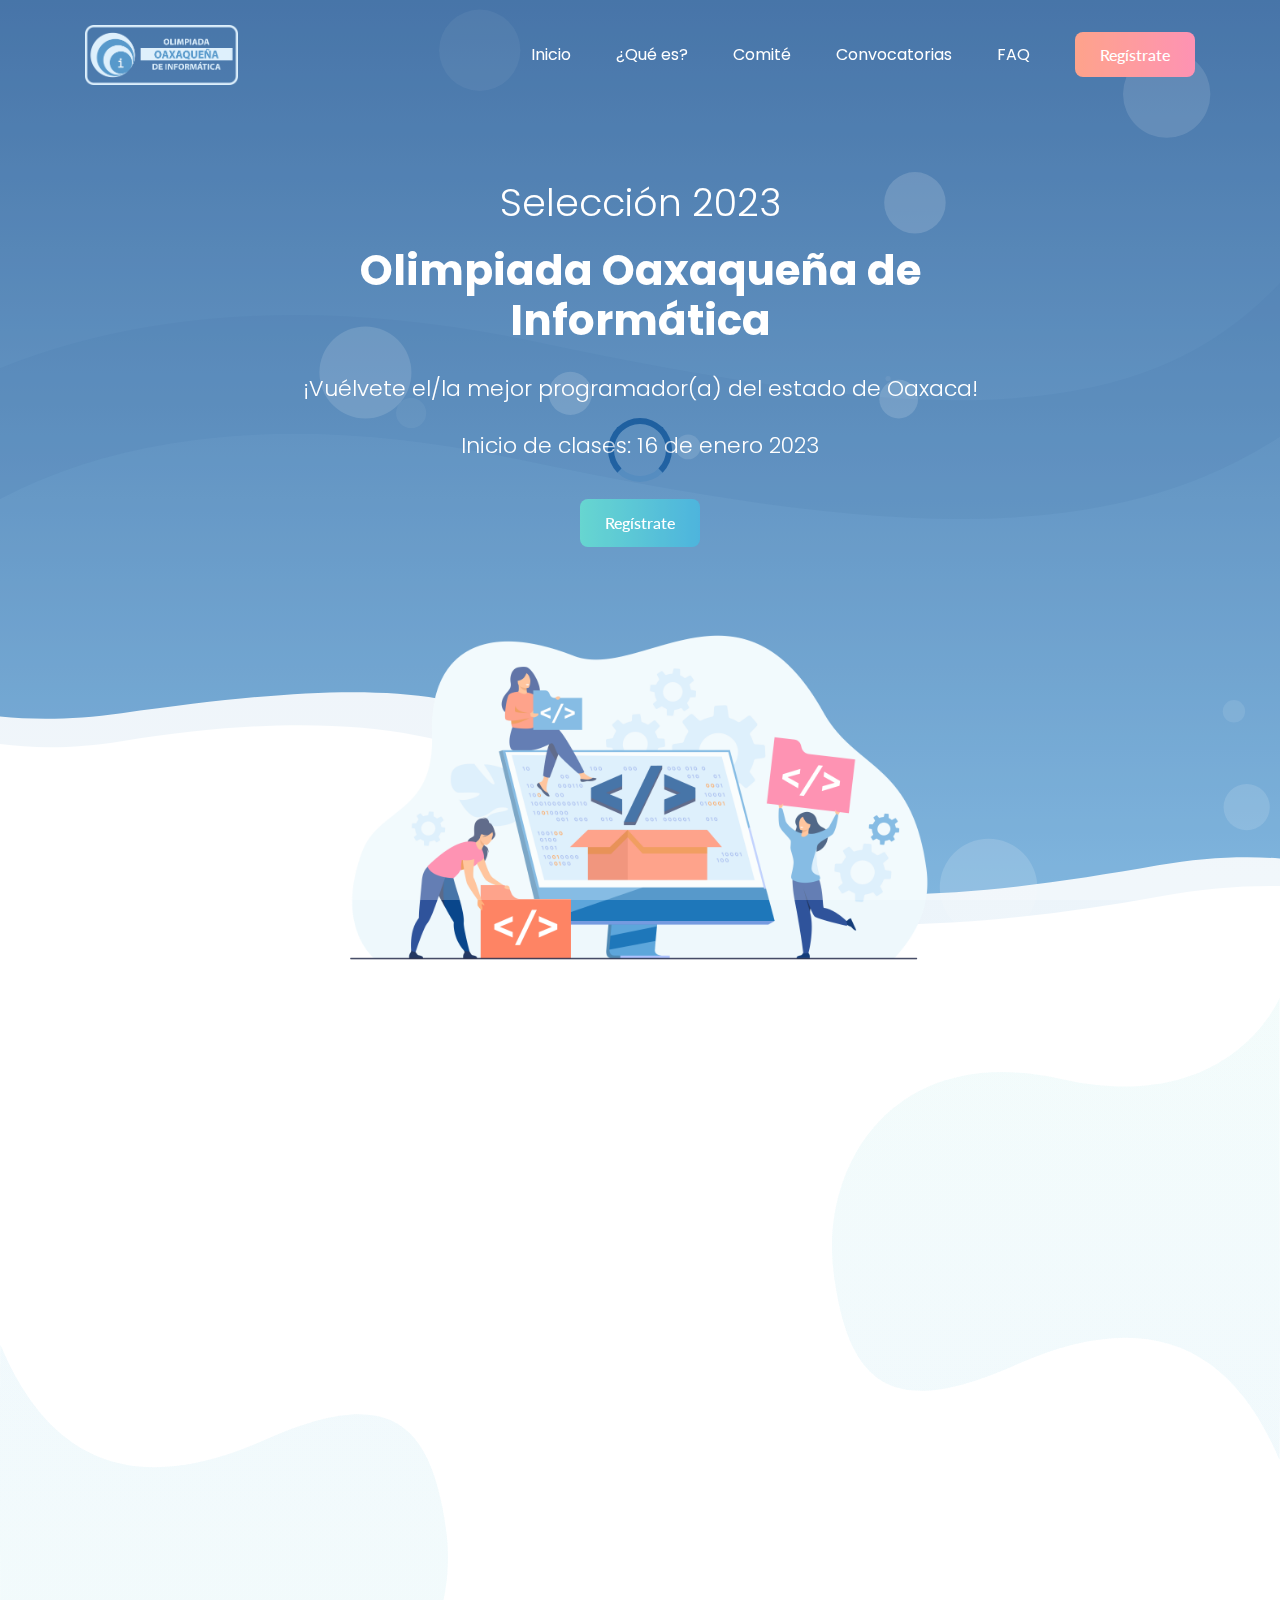
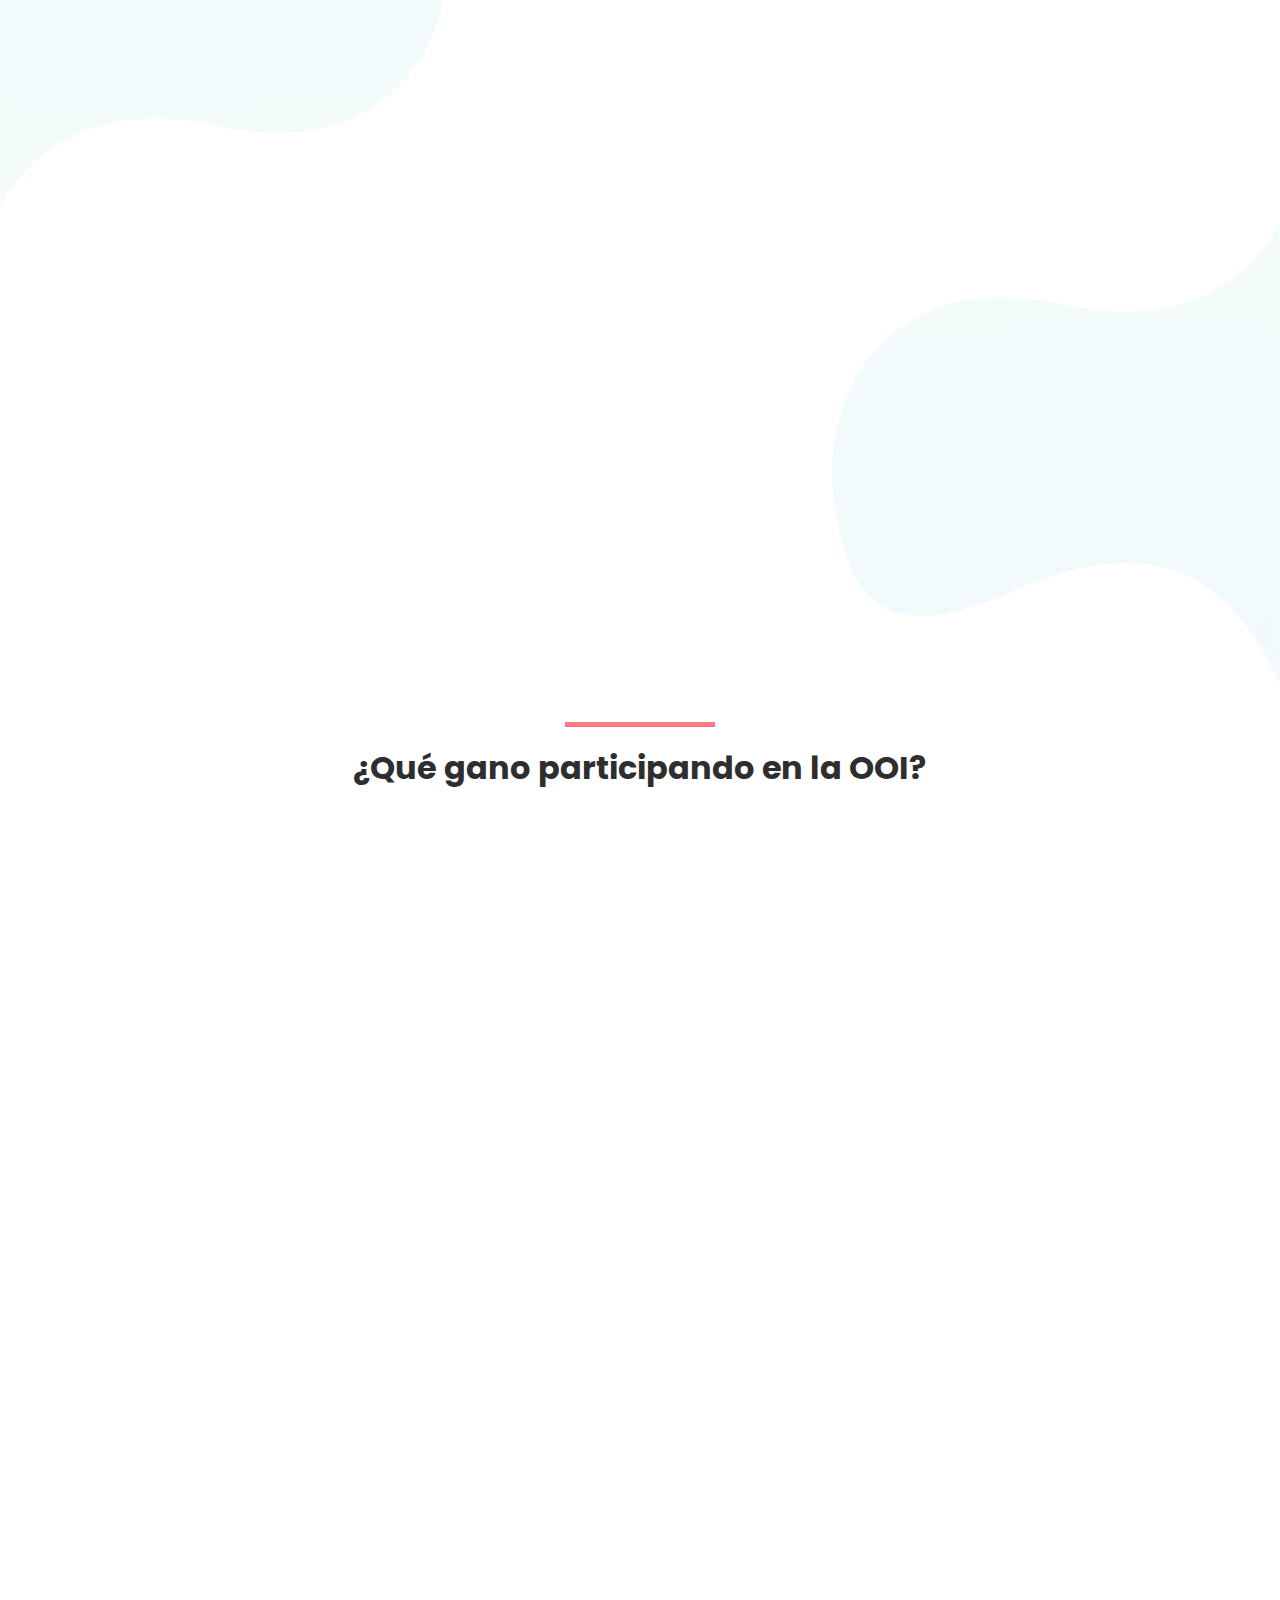
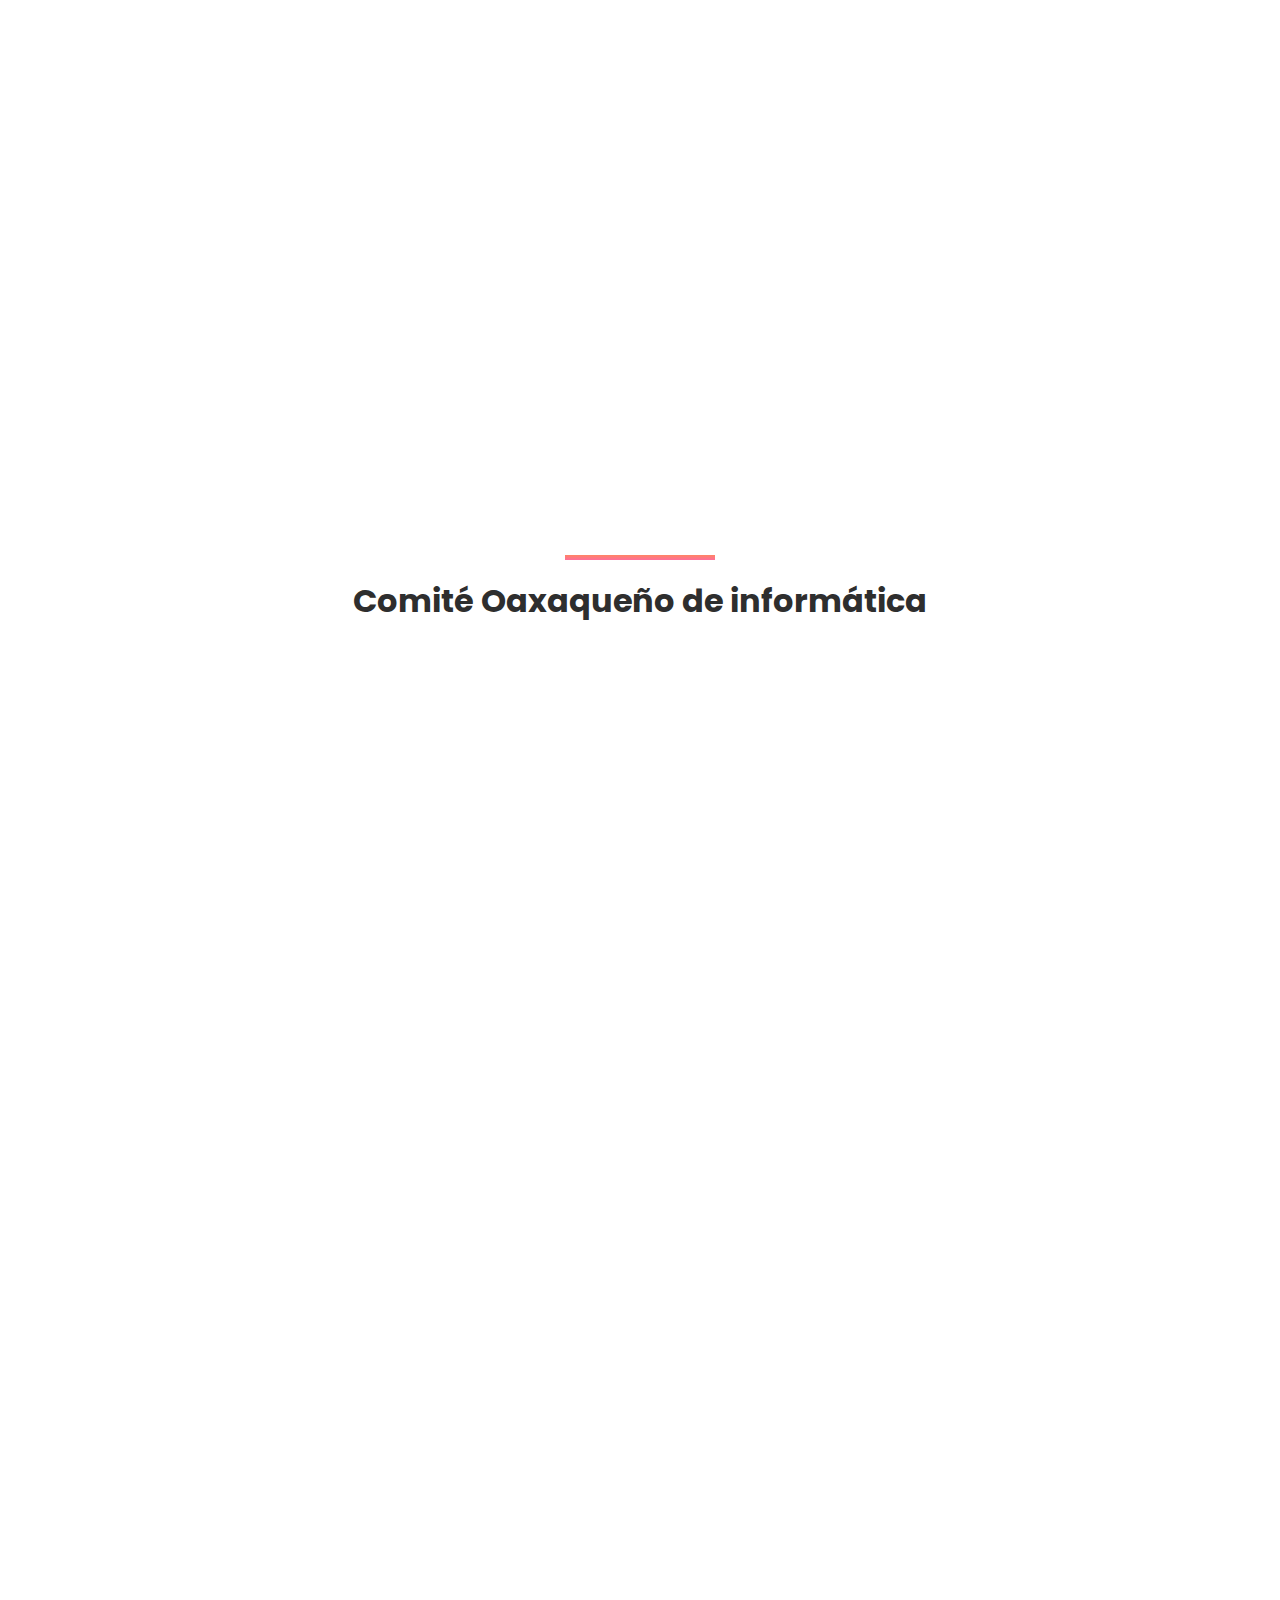
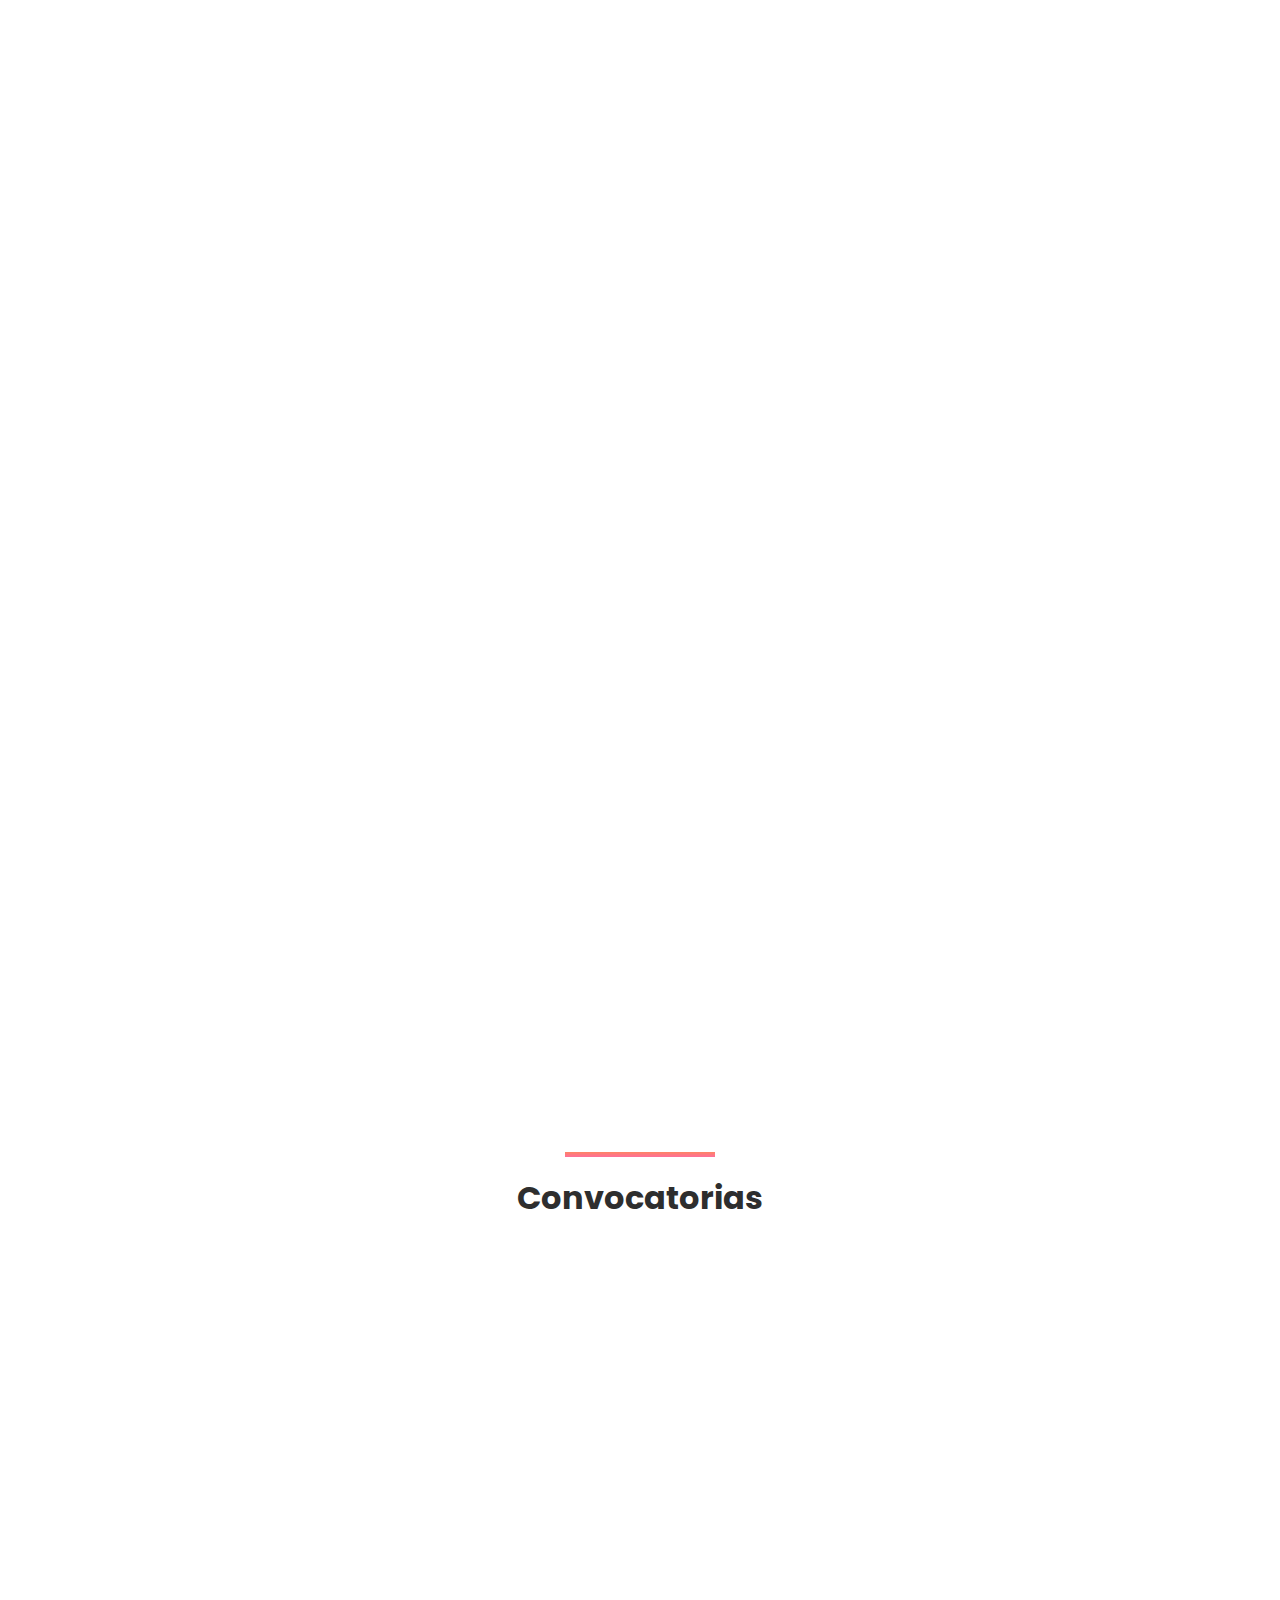
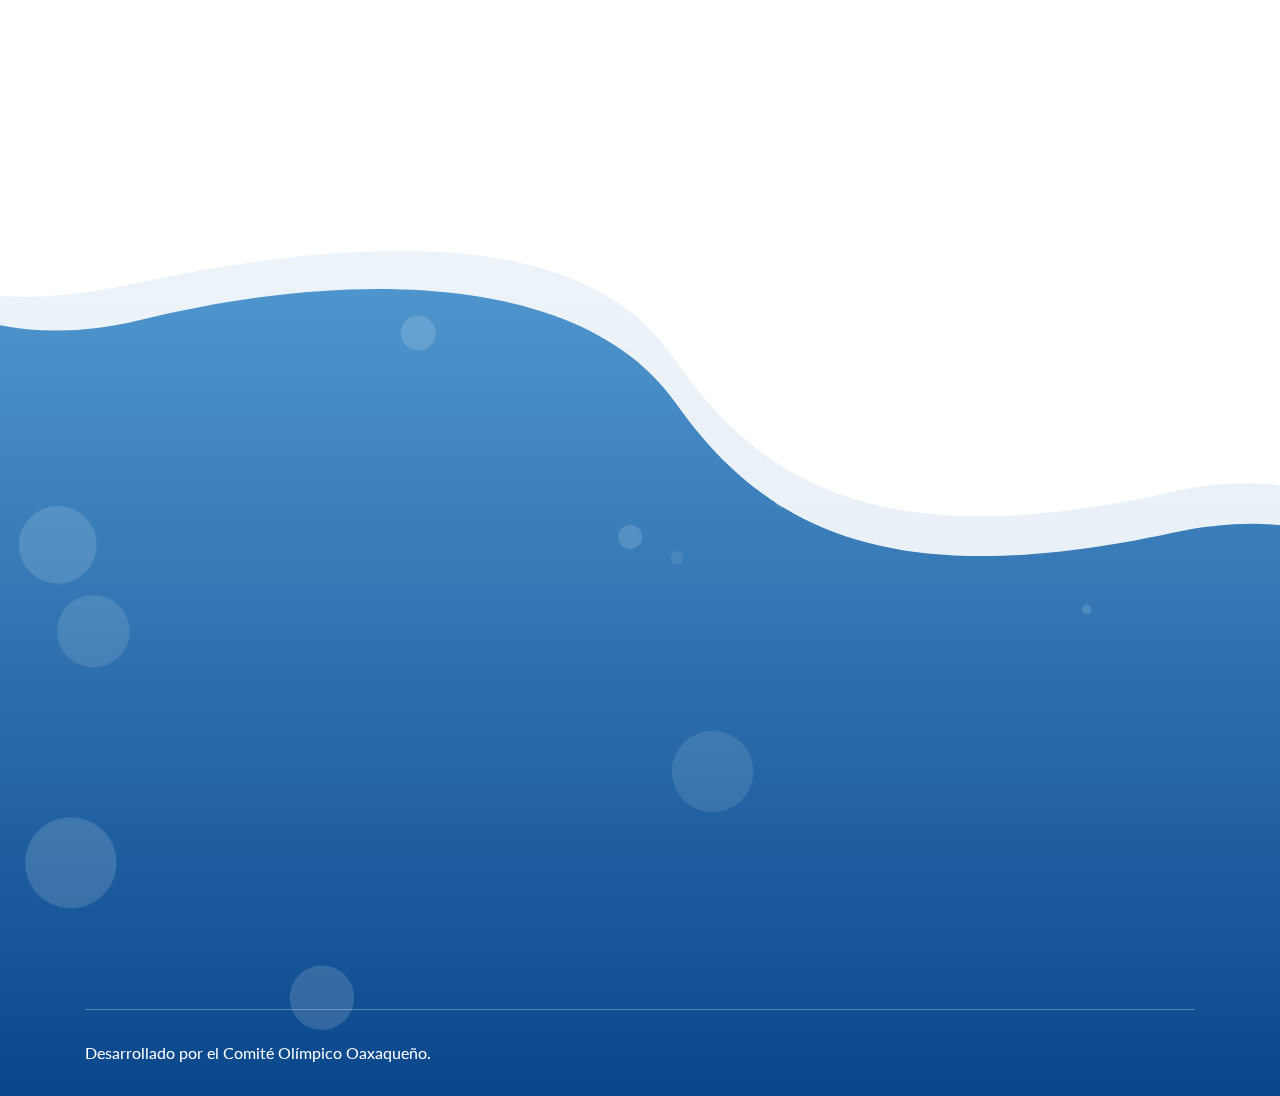
==== index.html @ c1983d8e "start courses" ====
<!doctype html>
<html class="no-js" lang="en">

<head>
    <meta charset="utf-8">
    
    <!--====== Title / Metadata======-->
    <!-- Global site tag (gtag.js) - Google Analytics -->
    <script async src="https://www.googletagmanager.com/gtag/js?id=G-XLP93QLXN9"></script>
    <script>
    window.dataLayer = window.dataLayer || [];
    function gtag(){dataLayer.push(arguments);}
    gtag('js', new Date());

    gtag('config', 'G-XLP93QLXN9');
    </script>
    <!-- Facebook Pixel Code -->
    <script>
    !function(f,b,e,v,n,t,s)
    {if(f.fbq)return;n=f.fbq=function(){n.callMethod?
    n.callMethod.apply(n,arguments):n.queue.push(arguments)};
    if(!f._fbq)f._fbq=n;n.push=n;n.loaded=!0;n.version='2.0';
    n.queue=[];t=b.createElement(e);t.async=!0;
    t.src=v;s=b.getElementsByTagName(e)[0];
    s.parentNode.insertBefore(t,s)}(window, document,'script',
    'https://connect.facebook.net/en_US/fbevents.js');
    fbq('init', '722846628193687');
    fbq('track', 'LandingPage');
    </script>
    <noscript><img height="1" width="1" style="display:none"
    src="https://www.facebook.com/tr?id=576159726461303&ev=PageView&noscript=1"
    /></noscript>
    <!-- End Facebook Pixel Code -->
    <!-- Google Tag Manager -->
    <script>(function(w,d,s,l,i){w[l]=w[l]||[];w[l].push({'gtm.start':
    new Date().getTime(),event:'gtm.js'});var f=d.getElementsByTagName(s)[0],
    j=d.createElement(s),dl=l!='dataLayer'?'&l='+l:'';j.async=true;j.src=
    'https://www.googletagmanager.com/gtm.js?id='+i+dl;f.parentNode.insertBefore(j,f);
    })(window,document,'script','dataLayer','GTM-T55QVLZ');</script>
    <!-- End Google Tag Manager -->
    <meta charset="UTF-8">
    <meta name="viewport" content="width=device-width, initial-scale=1.0">
    <meta name="robots" content="index, follow" />
    <meta name="keywords" content="olimpiada, oaxaqueña, informática, oaxaca, programador, programadora, código, programación, competencia, estatal, nacional, examen, cursos, aprender" />
    <meta name="author" content="Jose Garfias @garfiaslopez" />
    <meta name="copyright" content="Olimpiada Oaxaqueña de Informática" />
    <meta name="msapplication-TileColor" content="#09468B">
    <meta name="msapplication-TileImage" content="./assets/images/icons/ms-icon-144x144.png">
    <meta name="theme-color" content="#D3EBFB" media="(prefers-color-scheme: light)">
    <meta name="theme-color" content="#09468B" media="(prefers-color-scheme: dark)">

    <meta property="og:title" content="Olimpiada Oaxaqueña de Informática" />
    <meta property="og:locale" content="es_ES" />
    <meta property="og:type" content="website" />
    <meta property="og:description" content="Si eres un(a) estudiante comprometido(a) y quieres representar con orgullo al estado de Oaxaca en la fase nacional 2023, esta olimpiada es para ti." />
    <meta property="og:url" content="https://www.omi-oaxaca.org" />
    <meta property="og:site_name" content="Olimpiada Oaxaqueña de Informática" />
    <meta property="og:image" content="https://www.omi-oaxaca.org/assets/images/logo-ooi-oaxaca-vertical.png" />
    <meta property="og:image:width" content="817" />
    <meta property="og:image:height" content="1025" />

    <meta name="twitter:card" content="summary_large_image">
    <meta name="twitter:site" content="https://www.omi-oaxaca.org">
    <meta name="twitter:creator" content="@ooioaxaca">
    <meta name="twitter:title" content="Olimpiada Oaxaqueña de Informática">
    <meta name="twitter:description" content="Si eres un(a) estudiante comprometido(a) y quieres representar con orgullo al estado de Oaxaca en la fase nacional 2023, esta olimpiada es para ti.">
    <meta name="twitter:image" content="https://www.omi-oaxaca.org/assets/images/logo-ooi-oaxaca-vertical.png">

    <title>Olimpiada Oaxaqueña de informática</title>

    <link rel="stylesheet" href="https://fonts.googleapis.com/css2?family=Anonymous+Pro:wght@400;700&family=Roboto+Mono:wght@300;400;700&family=VT323&display=swap">
    <link rel="apple-touch-icon" sizes="57x57" href="assets/images/icons/apple-icon-57x57.png">
    <link rel="apple-touch-icon" sizes="60x60" href="assets/images/icons/apple-icon-60x60.png">
    <link rel="apple-touch-icon" sizes="72x72" href="assets/images/icons/apple-icon-72x72.png">
    <link rel="apple-touch-icon" sizes="76x76" href="assets/images/icons/apple-icon-76x76.png">
    <link rel="apple-touch-icon" sizes="114x114" href="assets/images/icons/apple-icon-114x114.png">
    <link rel="apple-touch-icon" sizes="120x120" href="assets/images/icons/apple-icon-120x120.png">
    <link rel="apple-touch-icon" sizes="144x144" href="assets/images/icons/apple-icon-144x144.png">
    <link rel="apple-touch-icon" sizes="152x152" href="assets/images/icons/apple-icon-152x152.png">
    <link rel="apple-touch-icon" sizes="180x180" href="assets/images/icons/apple-icon-180x180.png">
    <link rel="icon" type="image/png" sizes="192x192"  href="assets/images/icons/android-icon-192x192.png">
    <link rel="icon" type="image/png" sizes="32x32" href="assets/images/icons/favicon-32x32.png">
    <link rel="icon" type="image/png" sizes="96x96" href="assets/images/icons/favicon-96x96.png">
    <link rel="icon" type="image/png" sizes="16x16" href="assets/images/icons/favicon-16x16.png">
    <link rel="shortcut icon" type="image/png" href="assets/images/icons/favicon-16x16.png">
    <link rel="manifest" href="assets/images/icons/manifest.json">
        
    <!--====== Animate CSS ======-->
    <link rel="stylesheet" href="assets/css/animate.css">
        
    <!--====== Magnific Popup CSS ======-->
    <link rel="stylesheet" href="assets/css/magnific-popup.css">
        
    <!--====== Slick CSS ======-->
    <link rel="stylesheet" href="assets/css/slick.css">
        
    <!--====== Line Icons CSS ======-->
    <link rel="stylesheet" href="assets/css/LineIcons.css">
        
    <!--====== Font Awesome CSS ======-->
    <link rel="stylesheet" href="assets/css/font-awesome.min.css">
        
    <!--====== Bootstrap CSS ======-->
    <link rel="stylesheet" href="assets/css/bootstrap.min.css">
    
    <!--====== Default CSS ======-->
    <link rel="stylesheet" href="assets/css/default.css">
    
    <!--====== Style CSS ======-->
    <link rel="stylesheet" href="assets/css/style.css">
    
</head>

<body>
    <!--[if IE]>
    <p class="browserupgrade">You are using an <strong>outdated</strong> browser. Please <a href="https://browsehappy.com/">upgrade your browser</a> to improve your experience and security.</p>
  <![endif]-->    
   
   
    <!--====== PRELOADER PART START ======-->

    <div class="preloader">
        <div class="loader">
            <div class="ytp-spinner">
                <div class="ytp-spinner-container">
                    <div class="ytp-spinner-rotator">
                        <div class="ytp-spinner-left">
                            <div class="ytp-spinner-circle"></div>
                        </div>
                        <div class="ytp-spinner-right">
                            <div class="ytp-spinner-circle"></div>
                        </div>
                    </div>
                </div>
            </div>
        </div>
    </div>

    <!--====== PRELOADER PART ENDS ======-->
    
    <!--====== HEADER PART START ======-->
    
    <header class="header-area">
        <div class="navbar-area">
            <div class="container">
                <div class="row">
                    <div class="col-lg-12">
                        <nav class="navbar navbar-expand-lg">
                            <a class="navbar-brand" href="index.html">
                                <img src="assets/images/logo-ooi-oaxaca-vertical-dark.png" alt="Logo">
                            </a>
                            <button class="navbar-toggler" type="button" data-toggle="collapse" data-target="#navbarSupportedContent" aria-controls="navbarSupportedContent" aria-expanded="false" aria-label="Toggle navigation">
                                <span class="toggler-icon"></span>
                                <span class="toggler-icon"></span>
                                <span class="toggler-icon"></span>
                            </button>

                            <div class="collapse navbar-collapse sub-menu-bar" id="navbarSupportedContent">
                                <ul id="nav" class="navbar-nav ml-auto">
                                    <li class="nav-item active">
                                        <a class="page-scroll" href="#home">Inicio</a>
                                    </li>
                                    <li class="nav-item">
                                        <a class="page-scroll" href="#about">¿Qué es?</a>
                                    </li>
                                    <li class="nav-item">
                                        <a class="page-scroll" href="#team">Comité</a>
                                    </li>
                                    <li class="nav-item">
                                        <a class="page-scroll" href="#convocatorias">Convocatorias</a>
                                    </li>
                                    <li class="nav-item">
                                        <a class="page-scroll" href="https://wiki.omioaxaca.org/es/faq" target="_blank">FAQ</a>
                                    </li>
                                </ul>
                            </div> <!-- navbar collapse -->
                            
                            <div class="navbar-btn d-none d-sm-inline-block">
                                <a href="https://app.omioaxaca.org/registro" class="main-btn" data-scroll-nav="0" >Regístrate</a>
                            </div>
                        </nav> <!-- navbar -->
                    </div>
                </div> <!-- row -->
            </div> <!-- container -->
        </div> <!-- navbar area -->
        
        <div id="home" class="header-hero bg_cover" style="background-image: url(assets/images/banner-bg.svg)">
            <div class="container">
                <div class="row justify-content-center">
                    <div class="col-lg-8">
                        <div class="header-hero-content text-center">
                            <h2 class="header-sub-title wow fadeInUp" data-wow-duration="1.3s" data-wow-delay="0.2s">Selección 2023</h2>
                            <h1 class="header-title wow fadeInUp" data-wow-duration="1.3s" data-wow-delay="0.5s">Olimpiada Oaxaqueña de Informática</h1>
                            <h4 class="text wow fadeInUp" data-wow-duration="1.3s" data-wow-delay="0.8s">¡Vuélvete el/la mejor programador(a) del estado de Oaxaca!</h4>
                            <h4 class="text wow fadeInUp" data-wow-duration="1.3s" data-wow-delay="0.8s">Inicio de clases: 16 de enero 2023</h4>
                            <a  href="https://app.omioaxaca.org/registro" class="main-btn wow fadeInUp" data-wow-duration="1.3s" data-wow-delay="1.1s">Regístrate</a>
                        </div> <!-- header hero content -->
                    </div>
                </div> <!-- row -->
                <div class="row">
                    <div class="col-lg-12">
                        <div class="header-hero-image text-center wow fadeIn" data-wow-duration="1.3s" data-wow-delay="1.4s">
                            <img src="assets/images/developers-hero.png" alt="hero">
                        </div> <!-- header hero image -->
                    </div>
                </div> <!-- row -->
            </div> <!-- container -->
            <div id="particles-1" class="particles"></div>
        </div> <!-- header hero -->
    </header>
    
    <!--====== HEADER PART ENDS ======-->
    
    <!--======  BRAMD PART START 
    
    <div class="brand-area pt-90">
        <div class="container">
            <div class="row">
                <div class="col-lg-12">
                    <div class="brand-logo d-flex align-items-center justify-content-center justify-content-md-between">
                        <div class="single-logo mt-30 wow fadeIn" data-wow-duration="1s" data-wow-delay="0.2s">
                            <img src="assets/images/brand-1.png" alt="brand">
                        </div> 
                        <div class="single-logo mt-30 wow fadeIn" data-wow-duration="1.5s" data-wow-delay="0.2s">
                            <img src="assets/images/brand-2.png" alt="brand">
                        </div> 
                        <div class="single-logo mt-30 wow fadeIn" data-wow-duration="1.5s" data-wow-delay="0.3s">
                            <img src="assets/images/brand-3.png" alt="brand">
                        </div>
                        <div class="single-logo mt-30 wow fadeIn" data-wow-duration="1.5s" data-wow-delay="0.4s">
                            <img src="assets/images/brand-4.png" alt="brand">
                        </div> 
                        <div class="single-logo mt-30 wow fadeIn" data-wow-duration="1.5s" data-wow-delay="0.5s">
                            <img src="assets/images/brand-5.png" alt="brand">
                        </div> 
                    </div> 
                </div>
            </div>   
        </div> 
    </div>

    ====== BRAMD PART ENDS ======-->
    
    <!--====== ABOUT PART START ======-->
    
    <section id="about" class="about-area pt-70">
        <div class="container">
            <div class="row">
                <div class="col-lg-8">
                    <div class="about-content mt-50 wow fadeInLeftBig" data-wow-duration="1s" data-wow-delay="0.5s">
                        <div class="section-title">
                            <div class="line"></div>
                            <h3 class="title">¿Qué es la OOI?</h3>
                        </div> <!-- section title -->
                        <p class="text">La OOI (Olimpiada Oaxaqueña de Informática) es un concurso para jóvenes que gustan de resolver problemas prácticos mediante lógica, algoritmos y programación de computadoras.</p>
                        <p class="text">Buscamos promover el desarrollo tecnológico en Oaxaca y encontrar a los/las mejores programadores(as), quienes formarán la selección estatal para participar en la próxima Olimpiada Mexicana de Informática.</p>
                    </div> <!-- about content -->
                </div>
                <div class="col-lg-4">
                    <div class="about-image text-center mt-50 wow fadeInRightBig" data-wow-duration="1s" data-wow-delay="0.5s">
                        <img src="assets/images/about1.svg" alt="about">
                    </div> <!-- about image -->
                </div>
            </div> <!-- row -->
        </div> <!-- container -->
        <div class="about-shape-1">
            <img src="assets/images/about-shape-1.svg" alt="shape">
        </div>
    </section>
    
    <!--====== ABOUT PART ENDS ======-->
    
    <!--====== ABOUT PART START ======-->
    
    <section class="about-area pt-70">
        <div class="about-shape-2">
            <img src="assets/images/about-shape-2.svg" alt="shape">
        </div>
        <div class="container">
            <div class="row">
                <div class="col-lg-8 order-lg-last">
                    <div class="about-content mt-80 wow fadeInLeftBig" data-wow-duration="1s" data-wow-delay="0.5s">
                        <div class="section-title">
                            <div class="line"></div>
                            <h3 class="title">¿Cuáles son las etapas de la OOI?</h3>
                        </div> <!-- section title -->
                        <ul>
                            <li class="text"><b>Inscripción:</b> Regístrate en el siguiente formulario para ser parte del proceso de selección 2023, recuerda que debes de cumplir todos los requisitos que se te indican más abajo.</li>
                            <li class="text"><b>Entrenamiento:</b> Durante un periodo aproximadamente de 5 meses se te impartirán clases de programación, algoritmos y lógica para resolución de problemas. Las clases son de hora y media, 2 veces a la semana y los horarios se definen una vez inscritos todos los/las estudiantes, para no afectar sus clases regulares.</li>
                            <li class="text"><b>Selección:</b> Se realizarán varios exámenes para poner a prueba todo lo que aprendiste en los cursos con la finalidad de seleccionar a los/las 4 mejores estudiantes que representarán formalmente a la delegación Oaxaqueña en la etapa nacional.</li>
                        </ul>
                    </div> <!-- about content -->
                </div>
                <div class="col-lg-4 order-lg-first">
                    <div class="about-image text-center mt-50 wow fadeInRightBig" data-wow-duration="1s" data-wow-delay="0.5s">
                        <img src="assets/images/about3.svg" alt="about">
                    </div> <!-- about image -->
                </div>
            </div> <!-- row -->
        </div> <!-- container -->
    </section>


    <!--====== ABOUT PART START ======-->
    
    <section class="about-area pt-70">
        <div class="container">
            <div class="row">
                <div class="col-lg-8">
                    <div class="about-content mt-50 wow fadeInLeftBig" data-wow-duration="1s" data-wow-delay="0.5s">
                        <div class="section-title">
                            <div class="line"></div>
                            <h3 class="title">¿Cuáles son los requisitos?</h3>
                        </div> <!-- section title -->
                        <ul>
                            <li class="text"><b>Haber nacido en el estado de Oaxaca.</b></li>
                            <li class="text"><b>Haber nacido después del 1 de julio del 2004.</b></li>
                            <li class="text"><b>Estar inscrito(a) como estudiante en una escuela.</b></li>
                            <li class="text"><b>Cursar entre secundaria y preparatoria (máximo 4to semestre).</b></li>
                        </ul>
                    </div> <!-- about content -->
                </div>
                <div class="col-lg-4">
                    <div class="about-image text-center mt-50 wow fadeInRightBig" data-wow-duration="1s" data-wow-delay="0.5s">
                        <img src="assets/images/about2.svg" alt="about">
                    </div> <!-- about image -->
                </div>
            </div> <!-- row -->
        </div> <!-- container -->
        <div class="about-shape-1">
            <img src="assets/images/about-shape-1.svg" alt="shape">
        </div>
    </section>
    
    <!--====== ABOUT PART ENDS ======-->

    
    <!--====== ABOUT PART ENDS ======-->



    <!--====== SERVICES PART START ======-->
    
    <section id="features" class="services-area pt-120">
        <div class="container">
            <div class="row justify-content-center">
                <div class="col-lg-10">
                    <div class="section-title text-center pb-40">
                        <div class="line m-auto"></div>
                        <h3 class="title">¿Qué gano participando en la OOI?</h3>
                    </div> <!-- section title -->
                </div>
            </div> <!-- row -->
            <div class="row justify-content-center">
                <div class="col-lg-4 col-md-7 col-sm-8">
                    <div class="single-services text-center mt-30 wow fadeIn" data-wow-duration="1s" data-wow-delay="0.2s">
                        <div class="services-icon">
                            <img class="shape" src="assets/images/services-shape.svg" alt="shape">
                            <img class="shape-1" src="assets/images/services-shape-1.svg" alt="shape">
                            <i class="lni-book"></i>
                        </div>
                        <div class="services-content mt-30">
                            <h4 class="services-title"><a href="#">Conocimiento</a></h4>
                            <p class="text">El súper poder más valioso que vas a obtener es el conocimiento adquirido para resolver y programar diferentes problemas que te ayudarán en tu carrera como profesional para tu futuro, dominando este conocimiento puedes llegar a trabajar en las empresas de tecnología más importantes del mundo: ej. Google, Facebook, Microsoft, Tiktok.</p>
                        </div>
                    </div> <!-- single services -->
                </div>
                <div class="col-lg-4 col-md-7 col-sm-8">
                    <div class="single-services text-center mt-30 wow fadeIn" data-wow-duration="1s" data-wow-delay="0.5s">
                        <div class="services-icon">
                            <img class="shape" src="assets/images/services-shape.svg" alt="shape">
                            <img class="shape-1" src="assets/images/services-shape-2.svg" alt="shape">
                            <i class="lni-star-filled"></i>
                        </div>
                        <div class="services-content mt-30">
                            <h4 class="services-title"><a href="#">Reconocimiento</a></h4>
                            <p class="text">La posibilidad de poder representar a todo el estado de Oaxaca en la etapa nacional compitiendo contra otros estados. La posibilidad de ganar un lugar en la etapa internacional. Además de Constancias de participación estatal y nacional con valor curricular. Medallas y becas en universidades para los mejores competidores.</p>
                        </div>
                    </div> <!-- single services -->
                </div>
                <div class="col-lg-4 col-md-7 col-sm-8">
                    <div class="single-services text-center mt-30 wow fadeIn" data-wow-duration="1s" data-wow-delay="0.8s">
                        <div class="services-icon">
                            <img class="shape" src="assets/images/services-shape.svg" alt="shape">
                            <img class="shape-1" src="assets/images/services-shape-3.svg" alt="shape">
                            <i class="lni-code"></i>
                        </div>
                        <div class="services-content mt-30">
                            <h4 class="services-title"><a href="#">Experiencias</a></h4>
                            <p class="text">Si eres seleccionado(a) para representar a Oaxaca competirás en la etapa nacional que se celebrará en el estado de Zacatecas, donde conocerás a más programadores(as) como tú, que vienen de todos los estados. Además tienes la posibilidad de representar a México en la etapa internacional que se llevará a cabo en Indonesia.</p>
                        </div>
                    </div> <!-- single services -->
                </div>
            </div> <!-- row -->
        </div> <!-- container -->
    </section>
    
    <!--====== SERVICES PART ENDS ======-->
    
    
    <!--====== VIDEO COUNTER PART START ======-->
    
    <section id="facts" class="video-counter pt-70">
        <div class="container">
            <div class="row">
                <div class="col-lg-6">
                    <div class="video-content mt-50 wow fadeIn" data-wow-duration="1s" data-wow-delay="0.5s">
                        <img class="dots" src="assets/images/dots.svg" alt="dots">
                        <div class="video-wrapper">
                            <div class="video-image">
                                <img src="assets/images/logros-olimpiada.png" alt="video">
                            </div>
                            <div class="video-icon">
                                <a href="https://www.youtube.com/watch?v=LaUnrChJlEs" class="popup-youtube"><i class="lni-play"></i></a>
                            </div>
                        </div> <!-- video wrapper -->
                    </div> <!-- video content -->
                </div>
                <div class="col-lg-6">
                    <div class="counter-wrapper mt-50 wow fadeIn" data-wow-duration="1s" data-wow-delay="0.8s">
                        <div class="counter-content">
                            <div class="section-title">
                                <div class="line"></div>
                                <h3 class="title">Logros e historia</h3>
                            </div> <!-- section title -->
                            <p class="text">A lo largo de nuestra historia en las olimpiadas nacionales hemos competido contra los otros estados de la republica mexicana, teniendo hasta el dia de hoy los siguientes resultados.</p>
                        </div> <!-- counter content -->
                        <div class="row no-gutters">
                            <div class="col-4">
                                <div class="single-counter counter-color-1 d-flex align-items-center justify-content-center">
                                    <div class="counter-items text-center">
                                        <span class="count"><span class="counter">1000</span></span>
                                        <p class="text">Alumnos</p>
                                    </div>
                                </div> <!-- single counter -->
                            </div>
                            <div class="col-4">
                                <div class="single-counter counter-color-2 d-flex align-items-center justify-content-center">
                                    <div class="counter-items text-center">
                                        <span class="count"><span class="counter">12</span></span>
                                        <p class="text">Medallas</p>
                                    </div>
                                </div> <!-- single counter -->
                            </div>
                            <div class="col-4">
                                <div class="single-counter counter-color-3 d-flex align-items-center justify-content-center">
                                    <div class="counter-items text-center">
                                        <span class="count"><span class="counter">2</span></span>
                                        <p class="text">Internacionales</p>
                                    </div>
                                </div> <!-- single counter -->
                            </div>
                        </div> <!-- row -->
                    </div> <!-- counter wrapper -->
                </div>
            </div> <!-- row -->
        </div> <!-- container -->
    </section>
    
    <!--====== VIDEO COUNTER PART ENDS ======-->
    
    <!--====== TEAM PART START ======-->
    
    <section id="team" class="team-area pt-120">
        <div class="container">
            <div class="row justify-content-center">
                <div class="section-title text-center pb-30">
                    <div class="line m-auto"></div>
                    <h3 class="title">Comité Oaxaqueño de informática</h3>
                </div> <!-- section title -->
            </div> <!-- row -->
            <div class="row justify-content-center">
                <div class="col-lg-4 col-md-4 col-sm-6">
                    <div class="single-team text-center mt-30 wow fadeIn" data-wow-duration="1s" data-wow-delay="0.2s">
                        <div class="team-image">
                            <img src="assets/images/alex.jpeg" alt="Team">
                            <div class="social">
                                <ul>
                                    <li><a href="https://www.linkedin.com/in/alexgargui/"><i class="lni-linkedin-original"></i></a></li>
                                </ul>
                            </div>
                        </div>
                        <div class="team-content">
                            <h5 class="holder-name"><a href="https://www.linkedin.com/in/alexgargui/">Alejandro García</a></h5>
                            <p class="text">Delegado Estatal</p>
                        </div>
                    </div> <!-- single team -->
                </div>
                <div class="col-lg-4 col-md-4 col-sm-6">
                    <div class="single-team text-center mt-30 wow fadeIn" data-wow-duration="1s" data-wow-delay="0.5s">
                        <div class="team-image">
                            <img src="assets/images/daniel.jpeg" alt="Team">
                            <div class="social">
                                <ul>
                                    <li><a href="https://www.linkedin.com/in/danieljeronimo/"><i class="lni-linkedin-original"></i></a></li>
                                </ul>
                            </div>
                        </div>
                        <div class="team-content">
                            <h5 class="holder-name"><a href="https://www.linkedin.com/in/danieljeronimo/">Daniel Gómez</a></h5>
                            <p class="text">Líder de competencia</p>
                        </div>
                    </div> <!-- single team -->
                </div>
                <div class="col-lg-4 col-md-4 col-sm-6">
                    <div class="single-team text-center mt-30 wow fadeIn" data-wow-duration="1s" data-wow-delay="0.8s">
                        <div class="team-image">
                            <img src="assets/images/jose.jpg" alt="Team">
                            <div class="social">
                                <ul>
                                    <li><a href="https://www.linkedin.com/in/garfiaslopez/"><i class="lni-linkedin-original"></i></a></li>
                                </ul>
                            </div>
                        </div>
                        <div class="team-content">
                            <h5 class="holder-name"><a href="https://www.linkedin.com/in/garfiaslopez/">José Garfias</a></h5>
                            <p class="text">Líder de difusión</p>
                        </div>
                    </div> <!-- single team -->
                </div>

                <div class="col-lg-4 col-md-4 col-sm-6">
                    <div class="single-team text-center mt-30 wow fadeIn" data-wow-duration="1s" data-wow-delay="0.8s">
                        <div class="team-image">
                            <img src="assets/images/itzayana.png" alt="Team">
                            <div class="social">
                                <ul>
                                    <li><a href="https://www.linkedin.com/in/itzareyesmx/"><i class="lni-linkedin-original"></i></a></li>
                                </ul>
                            </div>
                        </div>
                        <div class="team-content">
                            <h5 class="holder-name"><a href="https://www.linkedin.com/in/itzareyesmx/">Itzayana Reyes</a></h5>
                            <p class="text">Profesora</p>
                        </div>
                    </div> <!-- single team -->
                </div>

                <div class="col-lg-4 col-md-4 col-sm-6">
                    <div class="single-team text-center mt-30 wow fadeIn" data-wow-duration="1s" data-wow-delay="0.8s">
                        <div class="team-image">
                            <img src="assets/images/esau.jpeg" alt="Team">
                            <div class="social">
                                <ul>
                                    <li><a href="https://www.linkedin.com/in/esauopr/"><i class="lni-linkedin-original"></i></a></li>
                                </ul>
                            </div>
                        </div>
                        <div class="team-content">
                            <h5 class="holder-name"><a href="https://www.linkedin.com/in/esauopr/">Esaú Peralta</a></h5>
                            <p class="text">Profesor</p>
                        </div>
                    </div> <!-- single team -->
                </div>

                <div class="col-lg-4 col-md-4 col-sm-6">
                    <div class="single-team text-center mt-30 wow fadeIn" data-wow-duration="1s" data-wow-delay="0.2s">
                        <div class="team-image">
                            <img src="assets/images/javi.png" alt="Team">
                            <div class="social">
                                <ul>
                                    <li><a href="https://www.linkedin.com/in/javs-alonso/"><i class="lni-linkedin-original"></i></a></li>
                                </ul>
                            </div>
                        </div>
                        <div class="team-content">
                            <h5 class="holder-name"><a href="https://www.linkedin.com/in/javs-alonso/">Javier Alonso</a></h5>
                            <p class="text">Profesor</p>
                        </div>
                    </div> <!-- single team -->
                </div>
                <div class="col-lg-4 col-md-4 col-sm-6">
                    <div class="single-team text-center mt-30 wow fadeIn" data-wow-duration="1s" data-wow-delay="0.5s">
                        <div class="team-image">
                            <img src="assets/images/gio.jpg" alt="Team">
                            <div class="social">
                                <ul>
                                    <li><a href="https://www.linkedin.com/in/orlando-martinez-dionisio"><i class="lni-linkedin-original"></i></a></li>
                                </ul>
                            </div>
                        </div>
                        <div class="team-content">
                            <h5 class="holder-name"><a href="https://www.linkedin.com/in/orlando-martinez-dionisio">Giovanni Martínez</a></h5>
                            <p class="text">Profesor</p>
                        </div>
                    </div> <!-- single team -->
                </div>
                <div class="col-lg-4 col-md-4 col-sm-6">
                    <div class="single-team text-center mt-30 wow fadeIn" data-wow-duration="1s" data-wow-delay="0.8s">
                        <div class="team-image">
                            <img src="assets/images/juliho.jpeg" alt="Team">
                            <div class="social">
                                <ul>
                                    <li><a href="#"><i class="lni-linkedin-original"></i></a></li>
                                </ul>
                            </div>
                        </div>
                        <div class="team-content">
                            <h5 class="holder-name"><a href="#">Juliho Castillo</a></h5>
                            <p class="text">Profesor</p>
                        </div>
                    </div> <!-- single team -->
                </div>
                <div class="col-lg-4 col-md-4 col-sm-6">
                    <div class="single-team text-center mt-30 wow fadeIn" data-wow-duration="1s" data-wow-delay="0.8s">
                        <div class="team-image">
                            <img src="assets/images/javier.jpeg" alt="Team">
                            <div class="social">
                                <ul>
                                    <li><a href="https://www.linkedin.com/in/javier-sol%C3%ADs-guzmán-b22073111"><i class="lni-linkedin-original"></i></a></li>
                                </ul>
                            </div>
                        </div>
                        <div class="team-content">
                            <h5 class="holder-name"><a href="https://www.linkedin.com/in/javier-sol%C3%ADs-guzmán-b22073111">Javier Solis</a></h5>
                            <p class="text">Profesor</p>
                        </div>
                    </div> <!-- single team -->
                </div>
                <div class="col-lg-4 col-md-4 col-sm-6">
                    <div class="single-team text-center mt-30 wow fadeIn" data-wow-duration="1s" data-wow-delay="0.8s">
                        <div class="team-image">
                            <img src="assets/images/ivan.jpeg" alt="Team">
                            <div class="social">
                                <ul>
                                    <li><a href="#"><i class="lni-linkedin-original"></i></a></li>
                                </ul>
                            </div>
                        </div>
                        <div class="team-content">
                            <h5 class="holder-name"><a href="#">Iván González</a></h5>
                            <p class="text">Profesor</p>
                        </div>
                    </div> <!-- single team -->
                </div>
                
            </div> <!-- row -->
        </div> <!-- container -->
    </section>
    
    <!--====== TEAM PART ENDS ======-->
    
    <!--====== TESTIMONIAL PART START 
    
    <section id="testimonial" class="testimonial-area pt-120">
        <div class="container">
            <div class="row justify-content-center">
                <div class="col-lg-5">
                    <div class="section-title text-center pb-40">
                        <div class="line m-auto"></div>
                        <h3 class="title">Users sharing<span> their experience</span></h3>
                    </div> 
                </div>
            </div> 
            <div class="row testimonial-active wow fadeInUpBig" data-wow-duration="1s" data-wow-delay="0.8s">
                <div class="col-lg-4">
                    <div class="single-testimonial">
                        <div class="testimonial-review d-flex align-items-center justify-content-between">
                            <div class="quota">
                                <i class="lni-quotation"></i>
                            </div>
                            <div class="star">
                                <ul>
                                    <li><i class="lni-star-filled"></i></li>
                                    <li><i class="lni-star-filled"></i></li>
                                    <li><i class="lni-star-filled"></i></li>
                                    <li><i class="lni-star-filled"></i></li>
                                    <li><i class="lni-star-filled"></i></li>
                                </ul>
                            </div>
                        </div>
                        <div class="testimonial-text">
                            <p class="text">Lorem ipsum dolor sit amet,consetetur sadipscing elitr, seddiam nonu eirmod tempor invidunt labore.Lorem ipsum dolor sit amet,consetetur sadipscing elitr, seddiam nonu.</p>
                        </div>
                        <div class="testimonial-author d-flex align-items-center">
                            <div class="author-image">
                                <img class="shape" src="assets/images/textimonial-shape.svg" alt="shape">
                                <img class="author" src="assets/images/author-1.png" alt="author">
                            </div>
                            <div class="author-content media-body">
                                <h6 class="holder-name">Jenny Deo</h6>
                                <p class="text">CEO, SpaceX</p>
                            </div>
                        </div>
                    </div>
                </div>
                <div class="col-lg-4">
                    <div class="single-testimonial">
                        <div class="testimonial-review d-flex align-items-center justify-content-between">
                            <div class="quota">
                                <i class="lni-quotation"></i>
                            </div>
                            <div class="star">
                                <ul>
                                    <li><i class="lni-star-filled"></i></li>
                                    <li><i class="lni-star-filled"></i></li>
                                    <li><i class="lni-star-filled"></i></li>
                                    <li><i class="lni-star-filled"></i></li>
                                    <li><i class="lni-star-filled"></i></li>
                                </ul>
                            </div>
                        </div>
                        <div class="testimonial-text">
                            <p class="text">Lorem ipsum dolor sit amet,consetetur sadipscing elitr, seddiam nonu eirmod tempor invidunt labore.Lorem ipsum dolor sit amet,consetetur sadipscing elitr, seddiam nonu.</p>
                        </div>
                        <div class="testimonial-author d-flex align-items-center">
                            <div class="author-image">
                                <img class="shape" src="assets/images/textimonial-shape.svg" alt="shape">
                                <img class="author" src="assets/images/author-2.png" alt="author">
                            </div>
                            <div class="author-content media-body">
                                <h6 class="holder-name">Marjin Otte</h6>
                                <p class="text">UX Specialist, Yoast</p>
                            </div>
                        </div>
                    </div> 
                </div>
                <div class="col-lg-4">
                    <div class="single-testimonial">
                        <div class="testimonial-review d-flex align-items-center justify-content-between">
                            <div class="quota">
                                <i class="lni-quotation"></i>
                            </div>
                            <div class="star">
                                <ul>
                                    <li><i class="lni-star-filled"></i></li>
                                    <li><i class="lni-star-filled"></i></li>
                                    <li><i class="lni-star-filled"></i></li>
                                    <li><i class="lni-star-filled"></i></li>
                                    <li><i class="lni-star-filled"></i></li>
                                </ul>
                            </div>
                        </div>
                        <div class="testimonial-text">
                            <p class="text">Lorem ipsum dolor sit amet,consetetur sadipscing elitr, seddiam nonu eirmod tempor invidunt labore.Lorem ipsum dolor sit amet,consetetur sadipscing elitr, seddiam nonu.</p>
                        </div>
                        <div class="testimonial-author d-flex align-items-center">
                            <div class="author-image">
                                <img class="shape" src="assets/images/textimonial-shape.svg" alt="shape">
                                <img class="author" src="assets/images/author-3.png" alt="author">
                            </div>
                            <div class="author-content media-body">
                                <h6 class="holder-name">David Smith</h6>
                                <p class="text">CTO, Alphabet</p>
                            </div>
                        </div>
                    </div> 
                </div>
                <div class="col-lg-4">
                    <div class="single-testimonial">
                        <div class="testimonial-review d-flex align-items-center justify-content-between">
                            <div class="quota">
                                <i class="lni-quotation"></i>
                            </div>
                            <div class="star">
                                <ul>
                                    <li><i class="lni-star-filled"></i></li>
                                    <li><i class="lni-star-filled"></i></li>
                                    <li><i class="lni-star-filled"></i></li>
                                    <li><i class="lni-star-filled"></i></li>
                                    <li><i class="lni-star-filled"></i></li>
                                </ul>
                            </div>
                        </div>
                        <div class="testimonial-text">
                            <p class="text">Lorem ipsum dolor sit amet,consetetur sadipscing elitr, seddiam nonu eirmod tempor invidunt labore.Lorem ipsum dolor sit amet,consetetur sadipscing elitr, seddiam nonu.</p>
                        </div>
                        <div class="testimonial-author d-flex align-items-center">
                            <div class="author-image">
                                <img class="shape" src="assets/images/textimonial-shape.svg" alt="shape">
                                <img class="author" src="assets/images/author-2.png" alt="author">
                            </div>
                            <div class="author-content media-body">
                                <h6 class="holder-name">Fajar Siddiq</h6>
                                <p class="text">COO, MakerFlix</p>
                            </div>
                        </div>
                    </div>
                </div>
            </div>
        </div> 
    </section>
    
    TESTIMONIAL PART ENDS ======-->
        
    <section id="convocatorias" class="testimonial-area single-blog pt-120">
        <div class="container">
            <div class="row justify-content-center">
                <div class="section-title text-center pb-40">
                    <div class="line m-auto"></div>
                    <h3 class="title">Convocatorias</h3>
                </div> 
            </div> 
            <div class="row testimonial-active wow fadeInUpBig" data-wow-duration="1s" data-wow-delay="0.8s">
                <div class="col-lg-4">
                    <div class="single-testimonial">
                        <a class="blog-image image-popup" href="assets/images/convo-2023.png">
                            <img src="assets/images/convo-2023.png" alt="convocatoria-2023">
                        </a>
                        <div class="blog-content">
                            <p class="text">Convocatoria 2023.</p>
                        </div>
                    </div>
                </div>
                <div class="col-lg-4">
                    <div class="single-testimonial">
                        <a class="blog-image image-popup" href="assets/images/convo-2022.jpg">
                            <img src="assets/images/convo-2022.jpg" alt="convocatoria-2022">
                        </a>
                        <div class="blog-content">
                            <p class="text">Convocatoria 2022.</p>
                        </div>
                    </div>
                </div>
                <div class="col-lg-4">
                    <div class="single-testimonial">
                        <a class="blog-image image-popup" href="assets/images/convo-2021.jpg">
                            <img src="assets/images/convo-2021.jpg" alt="convocatoria-2021">
                        </a>
                        <div class="blog-content">
                            <p class="text">Convocatoria 2021.</p>
                        </div>
                    </div>
                </div>
                <div class="col-lg-4">
                    <div class="single-testimonial">
                        <a class="blog-image image-popup" href="assets/images/convo-2020.jpg">
                            <img src="assets/images/convo-2020.jpg" alt="convocatoria-2020">
                        </a>
                        <div class="blog-content">
                            <p class="text">Convocatoria 2020.</p>
                        </div>
                    </div> 
                </div>
                <div class="col-lg-4">
                    <div class="single-testimonial">
                        <a class="blog-image image-popup" href="assets/images/convo-2019.jpg">
                            <img src="assets/images/convo-2019.jpg" alt="convocatoria-2019">
                        </a>
                        <div class="blog-content">
                            <p class="text">Convocatoria 2019.</p>
                        </div>
                    </div> 
                </div>
                <div class="col-lg-4">
                    <div class="single-testimonial">
                        <a class="blog-image image-popup" href="assets/images/convo-2014.jpg">
                            <img src="assets/images/convo-2014.jpg" alt="convocatoria-2014">
                        </a>
                        <div class="blog-content">
                            <p class="text">Convocatoria 2014.</p>
                        </div>
                    </div>
                </div>
            </div>
        </div> 
    </section>
    
    


    <!--====== BLOG PART START 
    
    <section id="blog" class="blog-area pt-120">
        <div class="container">
            <div class="row">
                <div class="col-lg-6">
                    <div class="section-title pb-35">
                        <div class="line"></div>
                        <h3 class="title">Convocatorias</h3>
                    </div> 
                </div>
            </div> 
            <div class="row justify-content-center">
                <div class="col-lg-4 col-md-7">
                    <div class="single-blog mt-30 wow fadeIn" data-wow-duration="1s" data-wow-delay="0.2s">
                        <a class="blog-image image-popup" href="assets/images/convo-2021.jpg">
                            <img src="assets/images/convo-2021.jpg" alt="convocatoria-2021">
                        </a>
                        <div class="blog-content">
                            <ul class="meta">
                                <li>Posted By: <a href="#">Admin</a></li>
                                <li>03 June, 2023</li>
                            </ul>
                            <p class="text">Lorem ipsuamet conset sadips cing elitr seddiam nonu eirmod tempor invidunt labore.</p>
                            <a class="more" href="#">Learn More <i class="lni-chevron-right"></i></a>
                        </div>
                    </div> 
                </div> 
                <div class="col-lg-4 col-md-7">
                    <div class="single-blog mt-30 wow fadeIn" data-wow-duration="1s" data-wow-delay="0.5s">
                        <a class="blog-image image-popup" href="assets/images/convo-2020.jpg">
                            <img src="assets/images/convo-2020.jpg" alt="convocatoria-2020">
                        </a>
                        <div class="blog-content">
                            <ul class="meta">
                                <li>Posted By: <a href="#">Admin</a></li>
                                <li>03 June, 2023</li>
                            </ul>
                            <p class="text">Lorem ipsuamet conset sadips cing elitr seddiam nonu eirmod tempor invidunt labore.</p>
                            <a class="more" href="#">Learn More <i class="lni-chevron-right"></i></a>
                        </div>
                    </div>
                </div> 
                <div class="col-lg-4 col-md-7">
                    <div class="single-blog mt-30 wow fadeIn" data-wow-duration="1s" data-wow-delay="0.8s">
                        <a class="blog-image image-popup" href="assets/images/convo-2019.jpg">
                            <img src="assets/images/convo-2019.jpg" alt="blog">
                        </a>
                        <div class="blog-content">
                            <ul class="meta">
                                <li>Posted By: <a href="#">Admin</a></li>
                                <li>03 June, 2023</li>
                            </ul>
                            <p class="text">Lorem ipsuamet conset sadips cing elitr seddiam nonu eirmod tempor invidunt labore.</p>
                            <a class="more" href="#">Learn More <i class="lni-chevron-right"></i></a>
                        </div>
                    </div> 
                </div> 
            </div> 
        </div> 
    </section>
    
    BLOG PART ENDS ======-->
    
    <!--====== FOOTER PART START ======-->
    
    <footer id="footer" class="footer-area pt-120">
        <div class="container">
            <div class="subscribe-area wow fadeIn" data-wow-duration="1s" data-wow-delay="0.5s">
                <div class="row">
                    <div class="col-lg-9">
                        <div class="subscribe-content mt-45">
                            <h2 class="subscribe-title">Sé parte de la selección olímpica Oaxaqueña 2023</h2>
                        </div>
                    </div>
                    <div class="col-lg-3">
                        <div class="subscribe-content mt-45 ">
                            <a href="https://app.omioaxaca.org/registro" class="main-btn" >Regístrate</a>
                        </div>
                    </div>
                 </div> <!-- row -->
            </div> <!-- subscribe area -->
            <div class="footer-widget pb-100">
                <div class="row">
                    <div class="col-lg-4 col-md-6 col-sm-8">
                        <div class="footer-about mt-50 wow fadeIn" data-wow-duration="1s" data-wow-delay="0.2s">
                            <a class="logo" href="#">
                                <img src="assets/images/logo-ooi-oaxaca-vertical-dark.png" alt="logo">
                            </a>
                            <p class="text">La Olimpiada Oaxaqueña de Informática y todas las personas que lo involucran, forman una asociación sin fines de lucro, por lo que todos los cursos, materiales, competencia e información son y siempre serán completamente gratis.</p>
                            <ul class="social">
                                <li><a href="https://github.com/omioaxaca"><i class="lni-github-original"></i></a></li>
                                <li><a href="https://www.facebook.com/OMIOaxaca"><i class="lni-facebook-filled"></i></a></li>
                                <li><a href="https://twitter.com/omioaxaca"><i class="lni-twitter-filled"></i></a></li>
                                <li><a href="https://www.instagram.com/omioaxaca/"><i class="lni-instagram-filled"></i></a></li>
                                <li><a href="https://www.linkedin.com/company/omioaxaca"><i class="lni-linkedin-original"></i></a></li>
                            </ul>
                        </div> <!-- footer about -->
                    </div>
                    <div class="col-lg-5 col-md-7 col-sm-7">
                        <div class="footer-link d-flex mt-50 justify-content-md-between">
                            <div class="link-wrapper wow fadeIn" data-wow-duration="1s" data-wow-delay="0.4s">
                                <div class="footer-title">
                                    <h4 class="title">Enlaces</h4>
                                </div>
                                <ul class="link">
                                    <li><a href="https://wiki.omioaxaca.org/es/2023/calendario">Fechas Importantes</a></li>
                                    <li><a href="#">Politica de privacidad</a></li>
                                    <li><a href="#">Términos y condiciones</a></li>
                                </ul>
                            </div> <!-- footer wrapper -->
                            <div class="link-wrapper wow fadeIn" data-wow-duration="1s" data-wow-delay="0.6s">
                                <div class="footer-title">
                                    <h4 class="title">Recursos</h4>
                                </div>
                                <ul class="link">
                                    <li><a href="https://wiki.omioaxaca.org">Wiki</a></li>
                                    <li><a href="https://github.com/omioaxaca">Github</a></li>
                                    <li><a href="https://github.com/omioaxaca/book-club">Book Club</a></li>
                                    <li><a href="https://www.youtube.com/channel/UC1vuv9F35Nlsg4X__AK6AZw/playlists">Cursos</a></li>
                                    <li><a href="https://ooi.gitbook.io/courses/">Temario</a></li>
                                </ul>
                            </div> <!-- footer wrapper -->
                        </div> <!-- footer link -->
                    </div>
                    <div class="col-lg-3 col-md-5 col-sm-5">
                        <div class="footer-contact mt-50 wow fadeIn" data-wow-duration="1s" data-wow-delay="0.8s">
                            <div class="footer-title">
                                <h4 class="title">Contáctanos</h4>
                            </div>
                            <ul class="contact">
                                <li>contacto@omioaxaca.org</li>
                                <li>www.omioaxaca.org</li>
                                <li>Oaxaca de Juárez, Oaxaca.</li>
                            </ul>
                        </div> <!-- footer contact -->
                    </div>
                </div> <!-- row -->
            </div> <!-- footer widget -->
            <div class="footer-copyright">
                <div class="row">
                    <div class="col-lg-12">
                        <div class="copyright d-sm-flex justify-content-between">
                            <div class="copyright-content">
                                <p class="text">Desarrollado por el <a href="https://github.com/omioaxaca" rel="nofollow">Comité Olímpico Oaxaqueño.</a></p>
                            </div> <!-- copyright content -->
                        </div> <!-- copyright -->
                    </div>
                </div> <!-- row -->
            </div> <!-- footer copyright -->
        </div> <!-- container -->
        <div id="particles-2"></div>
    </footer>
    
    <!--====== FOOTER PART ENDS ======-->
    
    <!--====== BACK TOP TOP PART START ======-->

    <a href="#" class="back-to-top"><i class="lni-chevron-up"></i></a>

    <!--====== BACK TOP TOP PART ENDS ======-->   
    
    <!--====== PART START ======-->
    
<!--
    <section class="">
        <div class="container">
            <div class="row">
                <div class="col-lg-"></div>
            </div>
        </div>
    </section>
-->
    
    <!--====== PART ENDS ======-->




    <!--====== Jquery js ======-->
    <script src="assets/js/vendor/jquery-1.12.4.min.js"></script>
    <script src="assets/js/vendor/modernizr-3.7.1.min.js"></script>
    
    <!--====== Bootstrap js ======-->
    <script src="assets/js/popper.min.js"></script>
    <script src="assets/js/bootstrap.min.js"></script>
    
    <!--====== Plugins js ======-->
    <script src="assets/js/plugins.js"></script>
    
    <!--====== Slick js ======-->
    <script src="assets/js/slick.min.js"></script>
    
    <!--====== Ajax Contact js ======-->
    <script src="assets/js/ajax-contact.js"></script>
    
    <!--====== Counter Up js ======-->
    <script src="assets/js/waypoints.min.js"></script>
    <script src="assets/js/jquery.counterup.min.js"></script>
    
    <!--====== Magnific Popup js ======-->
    <script src="assets/js/jquery.magnific-popup.min.js"></script>
    
    <!--====== Scrolling Nav js ======-->
    <script src="assets/js/jquery.easing.min.js"></script>
    <script src="assets/js/scrolling-nav.js"></script>
    
    <!--====== wow js ======-->
    <script src="assets/js/wow.min.js"></script>
    
    <!--====== Particles js ======-->
    <script src="assets/js/particles.min.js"></script>
    
    <!--====== Main js ======-->
    <script src="assets/js/main.js"></script>
    
</body>

</html>
---- assets/css/default.css ----
/* Deafult Margin & Padding */
/*-- Margin Top --*/
.mt-5 {
	margin-top: 5px;
}
.mt-10 {
	margin-top: 10px;
}
.mt-15 {
	margin-top: 15px;
}
.mt-20 {
	margin-top: 20px;
}
.mt-25 {
	margin-top: 25px;
}
.mt-30 {
	margin-top: 30px;
}
.mt-35 {
	margin-top: 35px;
}
.mt-40 {
	margin-top: 40px;
}
.mt-45 {
	margin-top: 45px;
}
.mt-50 {
	margin-top: 50px;
}
.mt-55 {
	margin-top: 55px;
}
.mt-60 {
	margin-top: 60px;
}
.mt-65 {
	margin-top: 65px;
}
.mt-70 {
	margin-top: 70px;
}
.mt-75 {
	margin-top: 75px;
}
.mt-80 {
	margin-top: 80px;
}
.mt-85 {
	margin-top: 85px;
}
.mt-90 {
	margin-top: 90px;
}
.mt-95 {
	margin-top: 95px;
}
.mt-100 {
	margin-top: 100px;
}
.mt-105 {
	margin-top: 105px;
}
.mt-110 {
	margin-top: 110px;
}
.mt-115 {
	margin-top: 115px;
}
.mt-120 {
	margin-top: 120px;
}
.mt-125 {
	margin-top: 125px;
}
.mt-130 {
	margin-top: 130px;
}
.mt-135 {
	margin-top: 135px;
}
.mt-140 {
	margin-top: 140px;
}
.mt-145 {
	margin-top: 145px;
}
.mt-150 {
	margin-top: 150px;
}
.mt-155 {
	margin-top: 155px;
}
.mt-160 {
	margin-top: 160px;
}
.mt-165 {
	margin-top: 165px;
}
.mt-170 {
	margin-top: 170px;
}
.mt-175 {
	margin-top: 175px;
}
.mt-180 {
	margin-top: 180px;
}
.mt-185 {
	margin-top: 185px;
}
.mt-190 {
	margin-top: 190px;
}
.mt-195 {
	margin-top: 195px;
}
.mt-200 {
	margin-top: 200px;
}
/*-- Margin Bottom --*/

.mb-5 {
	margin-bottom: 5px;
}
.mb-10 {
	margin-bottom: 10px;
}
.mb-15 {
	margin-bottom: 15px;
}
.mb-20 {
	margin-bottom: 20px;
}
.mb-25 {
	margin-bottom: 25px;
}
.mb-30 {
	margin-bottom: 30px;
}
.mb-35 {
	margin-bottom: 35px;
}
.mb-40 {
	margin-bottom: 40px;
}
.mb-45 {
	margin-bottom: 45px;
}
.mb-50 {
	margin-bottom: 50px;
}
.mb-55 {
	margin-bottom: 55px;
}
.mb-60 {
	margin-bottom: 60px;
}
.mb-65 {
	margin-bottom: 65px;
}
.mb-70 {
	margin-bottom: 70px;
}
.mb-75 {
	margin-bottom: 75px;
}
.mb-80 {
	margin-bottom: 80px;
}
.mb-85 {
	margin-bottom: 85px;
}
.mb-90 {
	margin-bottom: 90px;
}
.mb-95 {
	margin-bottom: 95px;
}
.mb-100 {
	margin-bottom: 100px;
}
.mb-105 {
	margin-bottom: 105px;
}
.mb-110 {
	margin-bottom: 110px;
}
.mb-115 {
	margin-bottom: 115px;
}
.mb-120 {
	margin-bottom: 120px;
}
.mb-125 {
	margin-bottom: 125px;
}
.mb-130 {
	margin-bottom: 130px;
}
.mb-135 {
	margin-bottom: 135px;
}
.mb-140 {
	margin-bottom: 140px;
}
.mb-145 {
	margin-bottom: 145px;
}
.mb-150 {
	margin-bottom: 150px;
}
.mb-155 {
	margin-bottom: 155px;
}
.mb-160 {
	margin-bottom: 160px;
}
.mb-165 {
	margin-bottom: 165px;
}
.mb-170 {
	margin-bottom: 170px;
}
.mb-175 {
	margin-bottom: 175px;
}
.mb-180 {
	margin-bottom: 180px;
}
.mb-185 {
	margin-bottom: 185px;
}
.mb-190 {
	margin-bottom: 190px;
}
.mb-195 {
	margin-bottom: 195px;
}
.mb-200 {
	margin-bottom: 200px;
}
/*-- margin left --*/
.ml-5 {
	margin-left: 5px;
}
.ml-10 {
	margin-left: 10px;
}
.ml-15 {
	margin-left: 15px;
}
.ml-20 {
	margin-left: 20px;
}
.ml-25 {
	margin-left: 25px;
}
.ml-30 {
	margin-left: 30px;
}
.ml-35 {
	margin-left: 35px;
}
.ml-40 {
	margin-left: 40px;
}
.ml-45 {
	margin-left: 45px;
}
.ml-50 {
	margin-left: 50px;
}
.ml-55 {
	margin-left: 55px;
}
.ml-60 {
	margin-left: 60px;
}
.ml-65 {
	margin-left: 65px;
}
.ml-70 {
	margin-left: 70px;
}
.ml-75 {
	margin-left: 75px;
}
.ml-80 {
	margin-left: 80px;
}
.ml-85 {
	margin-left: 85px;
}
.ml-90 {
	margin-left: 90px;
}
.ml-95 {
	margin-left: 95px;
}
.ml-100 {
	margin-left: 100px;
}
.ml-105 {
	margin-left: 105px;
}
.ml-110 {
	margin-left: 110px;
}
.ml-115 {
	margin-left: 115px;
}
.ml-120 {
	margin-left: 120px;
}
.ml-125 {
	margin-left: 125px;
}
.ml-130 {
	margin-left: 130px;
}
.ml-135 {
	margin-left: 135px;
}
.ml-140 {
	margin-left: 140px;
}
.ml-145 {
	margin-left: 145px;
}
.ml-150 {
	margin-left: 150px;
}
.ml-155 {
	margin-left: 155px;
}
.ml-160 {
	margin-left: 160px;
}
.ml-165 {
	margin-left: 165px;
}
.ml-170 {
	margin-left: 170px;
}
.ml-175 {
	margin-left: 175px;
}
.ml-180 {
	margin-left: 180px;
}
.ml-185 {
	margin-left: 185px;
}
.ml-190 {
	margin-left: 190px;
}
.ml-195 {
	margin-left: 195px;
}
.ml-200 {
	margin-left: 200px;
}
/*-- margin right --*/
.mr-5 {
	margin-right: 5px;
}
.mr-10 {
	margin-right: 10px;
}
.mr-15 {
	margin-right: 15px;
}
.mr-20 {
	margin-right: 20px;
}
.mr-25 {
	margin-right: 25px;
}
.mr-30 {
	margin-right: 30px;
}
.mr-35 {
	margin-right: 35px;
}
.mr-40 {
	margin-right: 40px;
}
.mr-45 {
	margin-right: 45px;
}
.mr-50 {
	margin-right: 50px;
}
.mr-55 {
	margin-right: 55px;
}
.mr-60 {
	margin-right: 60px;
}
.mr-65 {
	margin-right: 65px;
}
.mr-70 {
	margin-right: 70px;
}
.mr-75 {
	margin-right: 75px;
}
.mr-80 {
	margin-right: 80px;
}
.mr-85 {
	margin-right: 85px;
}
.mr-90 {
	margin-right: 90px;
}
.mr-95 {
	margin-right: 95px;
}
.mr-100 {
	margin-right: 100px;
}
.mr-105 {
	margin-right: 105px;
}
.mr-110 {
	margin-right: 110px;
}
.mr-115 {
	margin-right: 115px;
}
.mr-120 {
	margin-right: 120px;
}
.mr-125 {
	margin-right: 125px;
}
.mr-130 {
	margin-right: 130px;
}
.mr-135 {
	margin-right: 135px;
}
.mr-140 {
	margin-right: 140px;
}
.mr-145 {
	margin-right: 145px;
}
.mr-150 {
	margin-right: 150px;
}
.mr-155 {
	margin-right: 155px;
}
.mr-160 {
	margin-right: 160px;
}
.mr-165 {
	margin-right: 165px;
}
.mr-170 {
	margin-right: 170px;
}
.mr-175 {
	margin-right: 175px;
}
.mr-180 {
	margin-right: 180px;
}
.mr-185 {
	margin-right: 185px;
}
.mr-190 {
	margin-right: 190px;
}
.mr-195 {
	margin-right: 195px;
}
.mr-200 {
	margin-right: 200px;
}


/*-- Padding Top --*/

.pt-5 {
	padding-top: 5px;
}
.pt-10 {
	padding-top: 10px;
}
.pt-15 {
	padding-top: 15px;
}
.pt-20 {
	padding-top: 20px;
}
.pt-25 {
	padding-top: 25px;
}
.pt-30 {
	padding-top: 30px;
}
.pt-35 {
	padding-top: 35px;
}
.pt-40 {
	padding-top: 40px;
}
.pt-45 {
	padding-top: 45px;
}
.pt-50 {
	padding-top: 50px;
}
.pt-55 {
	padding-top: 55px;
}
.pt-60 {
	padding-top: 60px;
}
.pt-65 {
	padding-top: 65px;
}
.pt-70 {
	padding-top: 70px;
}
.pt-75 {
	padding-top: 75px;
}
.pt-80 {
	padding-top: 80px;
}
.pt-85 {
	padding-top: 85px;
}
.pt-90 {
	padding-top: 90px;
}
.pt-95 {
	padding-top: 95px;
}
.pt-100 {
	padding-top: 100px;
}
.pt-105 {
	padding-top: 105px;
}
.pt-110 {
	padding-top: 110px;
}
.pt-115 {
	padding-top: 115px;
}
.pt-120 {
	padding-top: 120px;
}
.pt-125 {
	padding-top: 125px;
}
.pt-130 {
	padding-top: 130px;
}
.pt-135 {
	padding-top: 135px;
}
.pt-140 {
	padding-top: 140px;
}
.pt-145 {
	padding-top: 145px;
}
.pt-150 {
	padding-top: 150px;
}
.pt-155 {
	padding-top: 155px;
}
.pt-160 {
	padding-top: 160px;
}
.pt-165 {
	padding-top: 165px;
}
.pt-170 {
	padding-top: 170px;
}
.pt-175 {
	padding-top: 175px;
}
.pt-180 {
	padding-top: 180px;
}
.pt-185 {
	padding-top: 185px;
}
.pt-190 {
	padding-top: 190px;
}
.pt-195 {
	padding-top: 195px;
}
.pt-200 {
	padding-top: 200px;
}
/*-- Padding Bottom --*/

.pb-5 {
	padding-bottom: 5px;
}
.pb-10 {
	padding-bottom: 10px;
}
.pb-15 {
	padding-bottom: 15px;
}
.pb-20 {
	padding-bottom: 20px;
}
.pb-25 {
	padding-bottom: 25px;
}
.pb-30 {
	padding-bottom: 30px;
}
.pb-35 {
	padding-bottom: 35px;
}
.pb-40 {
	padding-bottom: 40px;
}
.pb-45 {
	padding-bottom: 45px;
}
.pb-50 {
	padding-bottom: 50px;
}
.pb-55 {
	padding-bottom: 55px;
}
.pb-60 {
	padding-bottom: 60px;
}
.pb-65 {
	padding-bottom: 65px;
}
.pb-70 {
	padding-bottom: 70px;
}
.pb-75 {
	padding-bottom: 75px;
}
.pb-80 {
	padding-bottom: 80px;
}
.pb-85 {
	padding-bottom: 85px;
}
.pb-90 {
	padding-bottom: 90px;
}
.pb-95 {
	padding-bottom: 95px;
}
.pb-100 {
	padding-bottom: 100px;
}
.pb-105 {
	padding-bottom: 105px;
}
.pb-110 {
	padding-bottom: 110px;
}
.pb-115 {
	padding-bottom: 115px;
}
.pb-120 {
	padding-bottom: 120px;
}
.pb-125 {
	padding-bottom: 125px;
}
.pb-130 {
	padding-bottom: 130px;
}
.pb-135 {
	padding-bottom: 135px;
}
.pb-140 {
	padding-bottom: 140px;
}
.pb-145 {
	padding-bottom: 145px;
}
.pb-150 {
	padding-bottom: 150px;
}
.pb-155 {
	padding-bottom: 155px;
}
.pb-160 {
	padding-bottom: 160px;
}
.pb-165 {
	padding-bottom: 165px;
}
.pb-170 {
	padding-bottom: 170px;
}
.pb-175 {
	padding-bottom: 175px;
}
.pb-180 {
	padding-bottom: 180px;
}
.pb-185 {
	padding-bottom: 185px;
}
.pb-190 {
	padding-bottom: 190px;
}
.pb-195 {
	padding-bottom: 195px;
}
.pb-200 {
	padding-bottom: 200px;
}

/*-- Padding left --*/

.pl-0 {
	padding-left: 0px;
}
.pl-5 {
	padding-left: 5px;
}
.pl-10 {
	padding-left: 10px;
}
.pl-15 {
	padding-left: 15px;
}
.pl-20 {
	padding-left: 20px;
}
.pl-25 {
	padding-left: 25px;
}
.pl-30 {
	padding-left: 30px;
}
.pl-35 {
	padding-left: 35px;
}
.pl-40 {
	padding-left: 40px;
}
.pl-45 {
	padding-left: 45px;
}
.pl-50 {
	padding-left: 50px;
}
.pl-55 {
	padding-left: 55px;
}
.pl-60 {
	padding-left: 60px;
}
.pl-65 {
	padding-left: 65px;
}
.pl-70 {
	padding-left: 70px;
}
.pl-75 {
	padding-left: 75px;
}
.pl-80 {
	padding-left: 80px;
}
.pl-85 {
	padding-left: 85px;
}
.pl-90 {
	padding-left: 90px;
}
.pl-100 {
	padding-left: 100px;
}
.pl-105 {
	padding-left: 105px;
}
.pl-110 {
	padding-left: 110px;
}
.pl-115 {
	padding-left: 115px;
}
.pl-120 {
	padding-left: 120px;
}
.pl-125 {
	padding-left: 125px;
}
/*-- Padding right --*/

.pr-0 {
	padding-right: 0px;
}
.pr-5 {
	padding-right: 5px;
}
.pr-10 {
	padding-right: 10px;
}
.pr-15 {
	padding-right: 15px;
}
.pr-20 {
	padding-right: 20px;
}
.pr-25 {
	padding-right: 25px;
}
.pr-30 {
	padding-right: 30px;
}
.pr-35 {
	padding-right: 35px;
}
.pr-40 {
	padding-right: 40px;
}
.pr-45 {
	padding-right: 45px;
}
.pr-50 {
	padding-right: 50px;
}
.pr-55 {
	padding-right: 55px;
}
.pr-60 {
	padding-right: 60px;
}
.pr-65 {
	padding-right: 65px;
}
.pr-70 {
	padding-right: 70px;
}
.pr-75 {
	padding-right: 75px;
}
.pr-80 {
	padding-right: 80px;
}
.pr-85 {
	padding-right: 85px;
}
.pr-90 {
	padding-right: 90px;
}
.pr-95 {
	padding-right: 95px;
}
.pr-100 {
	padding-right: 100px;
}
.pr-105 {
	padding-right: 105px;
}
/* Background Color */

.gray-bg {
	background: #f6f6f6;
}
.white-bg {
	background: #fff;
}
.black-bg {
	background: #222;
}
/* Color */

.white {
	color: #fff;
}
.black {
	color: #222;
}
/* black overlay */

[data-overlay] {
	position: relative;
}
[data-overlay]::before {
	background: #000 none repeat scroll 0 0;
	content: "";
	height: 100%;
	left: 0;
	position: absolute;
	top: 0;
	width: 100%;
	z-index: 1;
}
[data-overlay="3"]::before {
	opacity: 0.3;
}
[data-overlay="4"]::before {
	opacity: 0.4;
}
[data-overlay="5"]::before {
	opacity: 0.5;
}
[data-overlay="6"]::before {
	opacity: 0.6;
}
[data-overlay="7"]::before {
	opacity: 0.7;
}
[data-overlay="8"]::before {
	opacity: 0.8;
}
[data-overlay="9"]::before {
	opacity: 0.9;
}
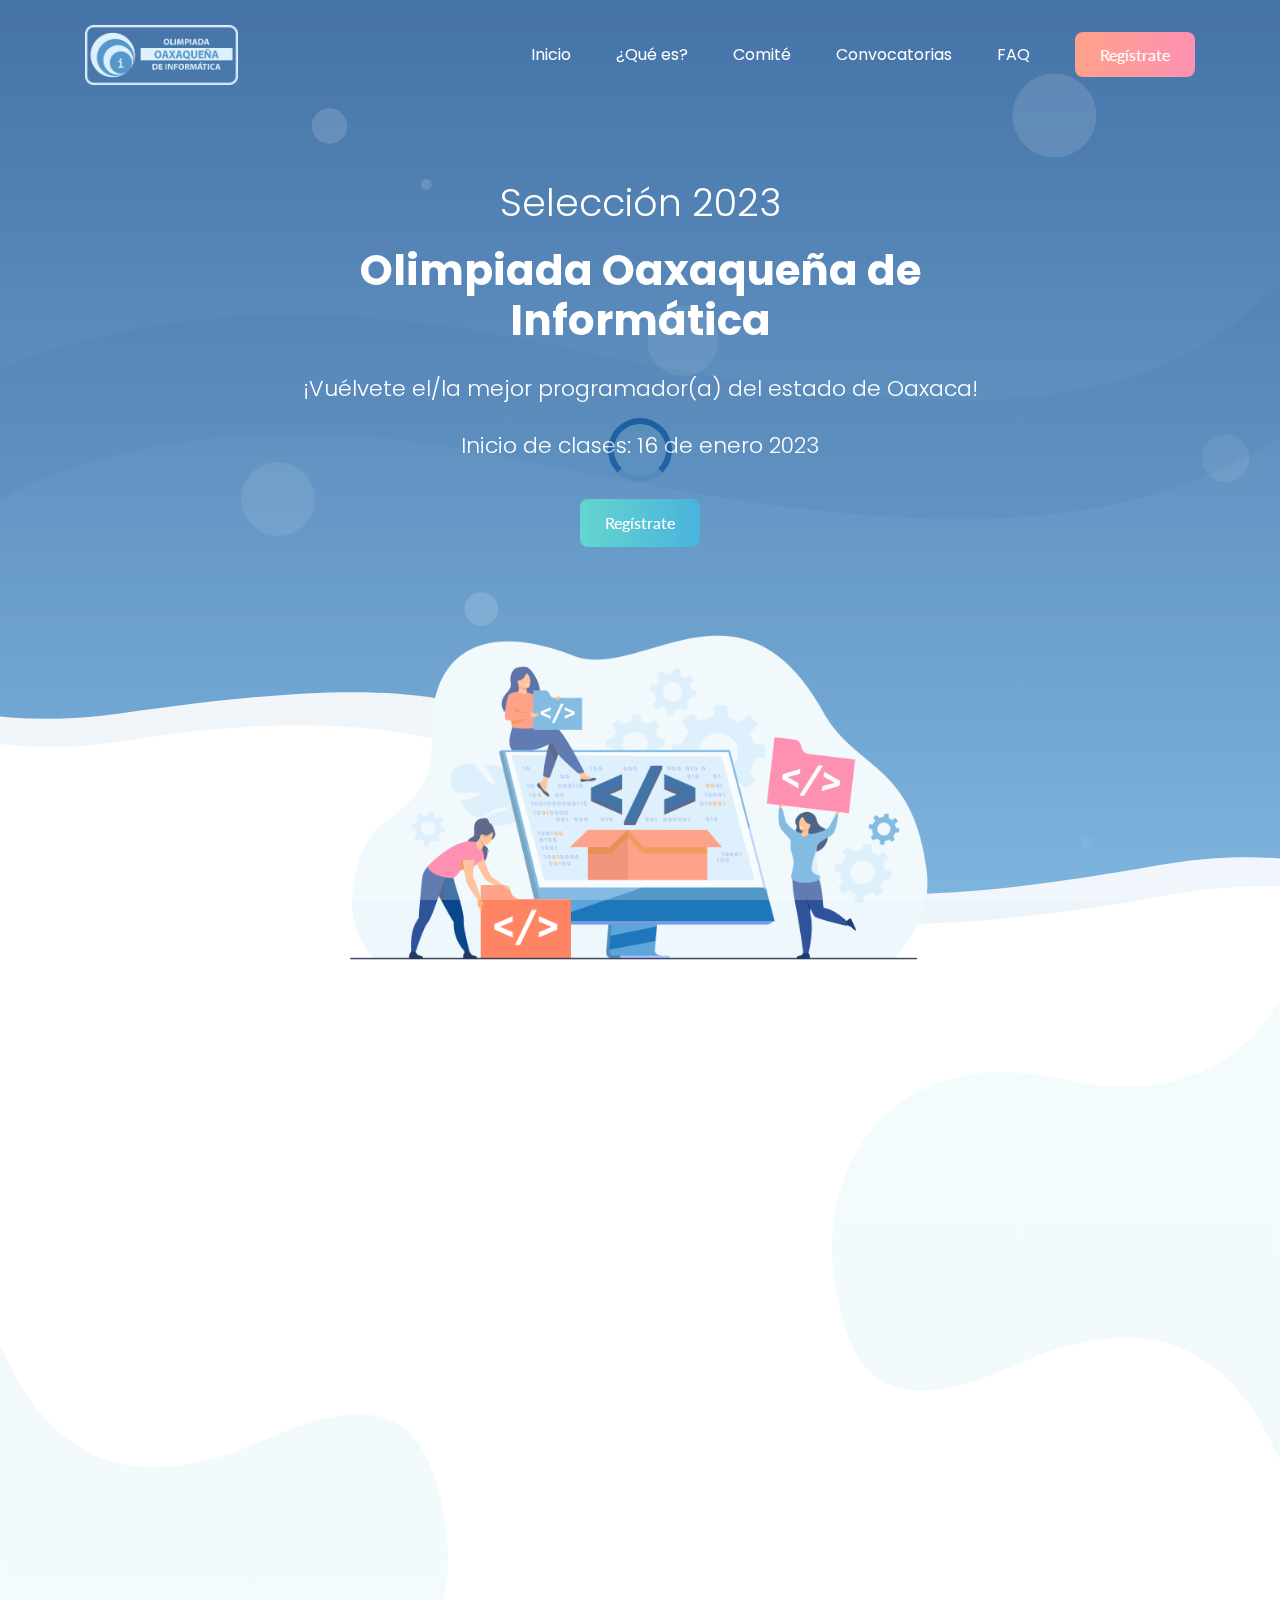
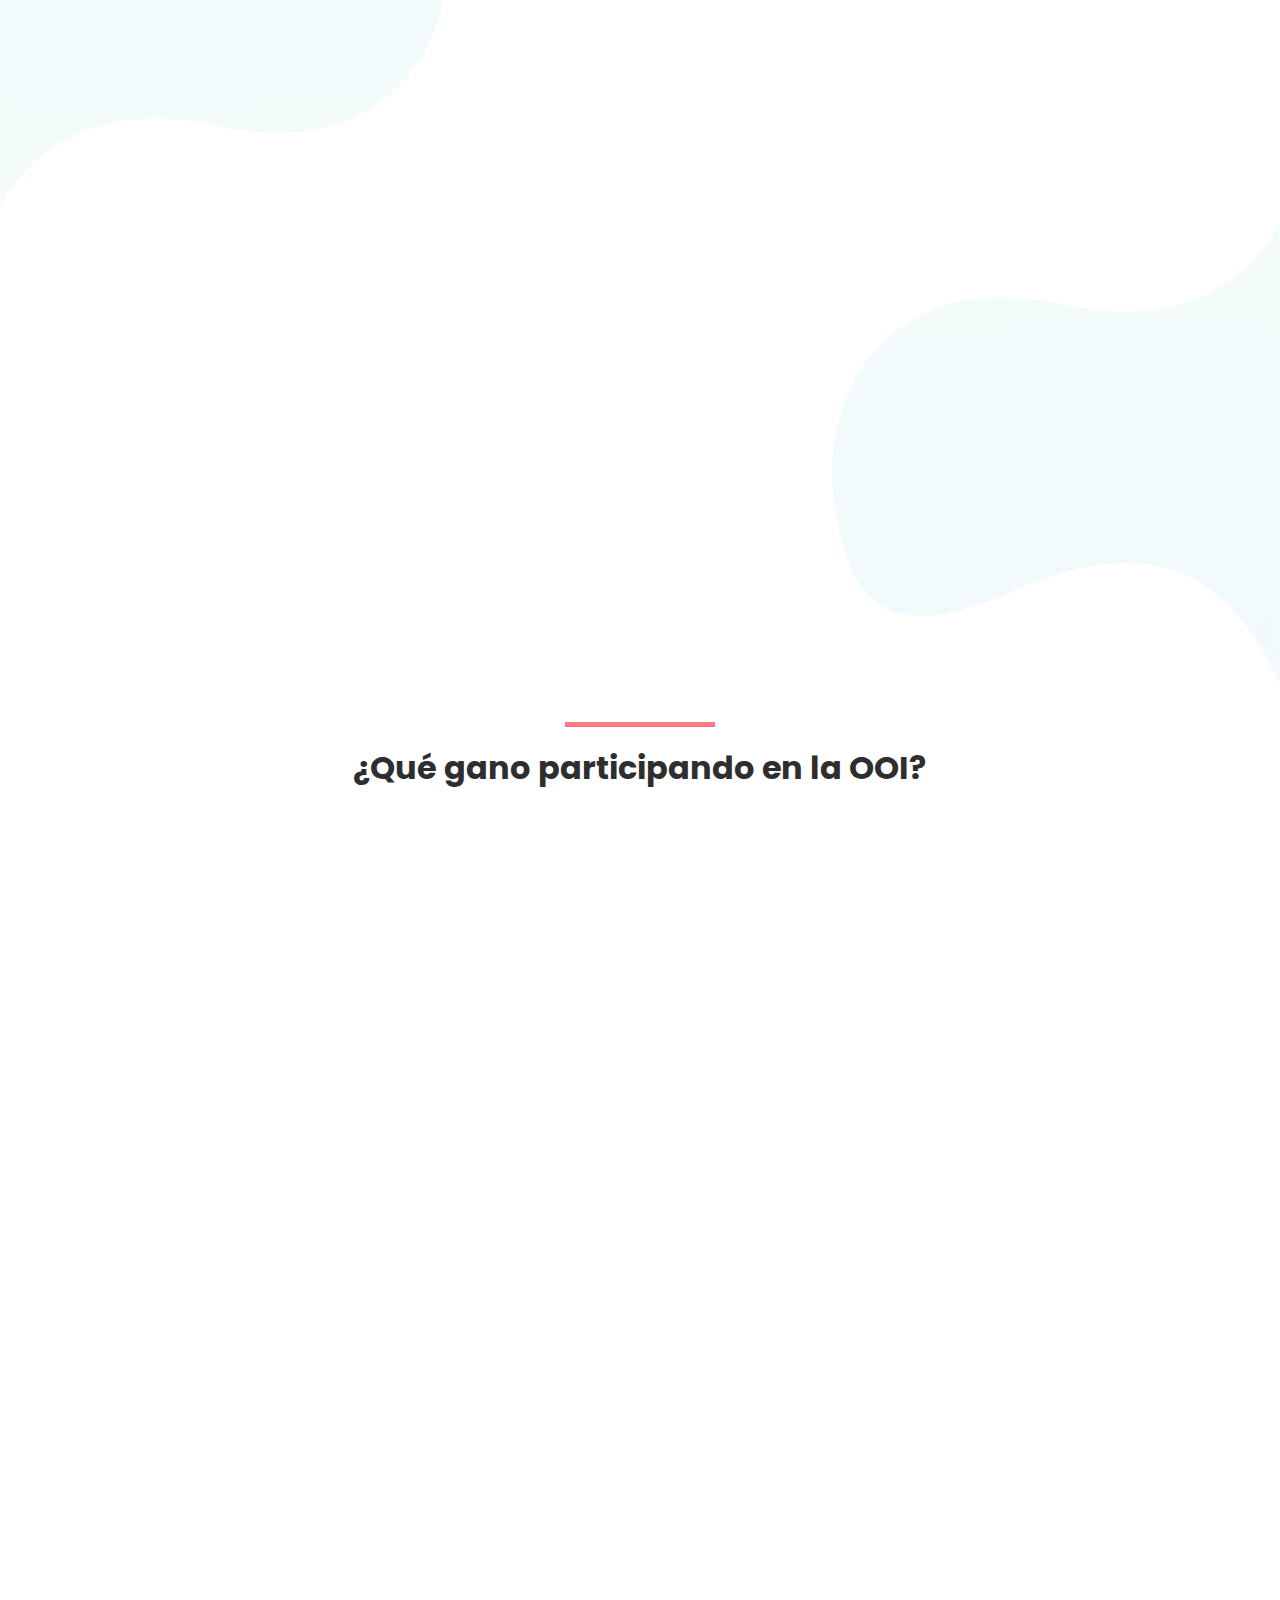
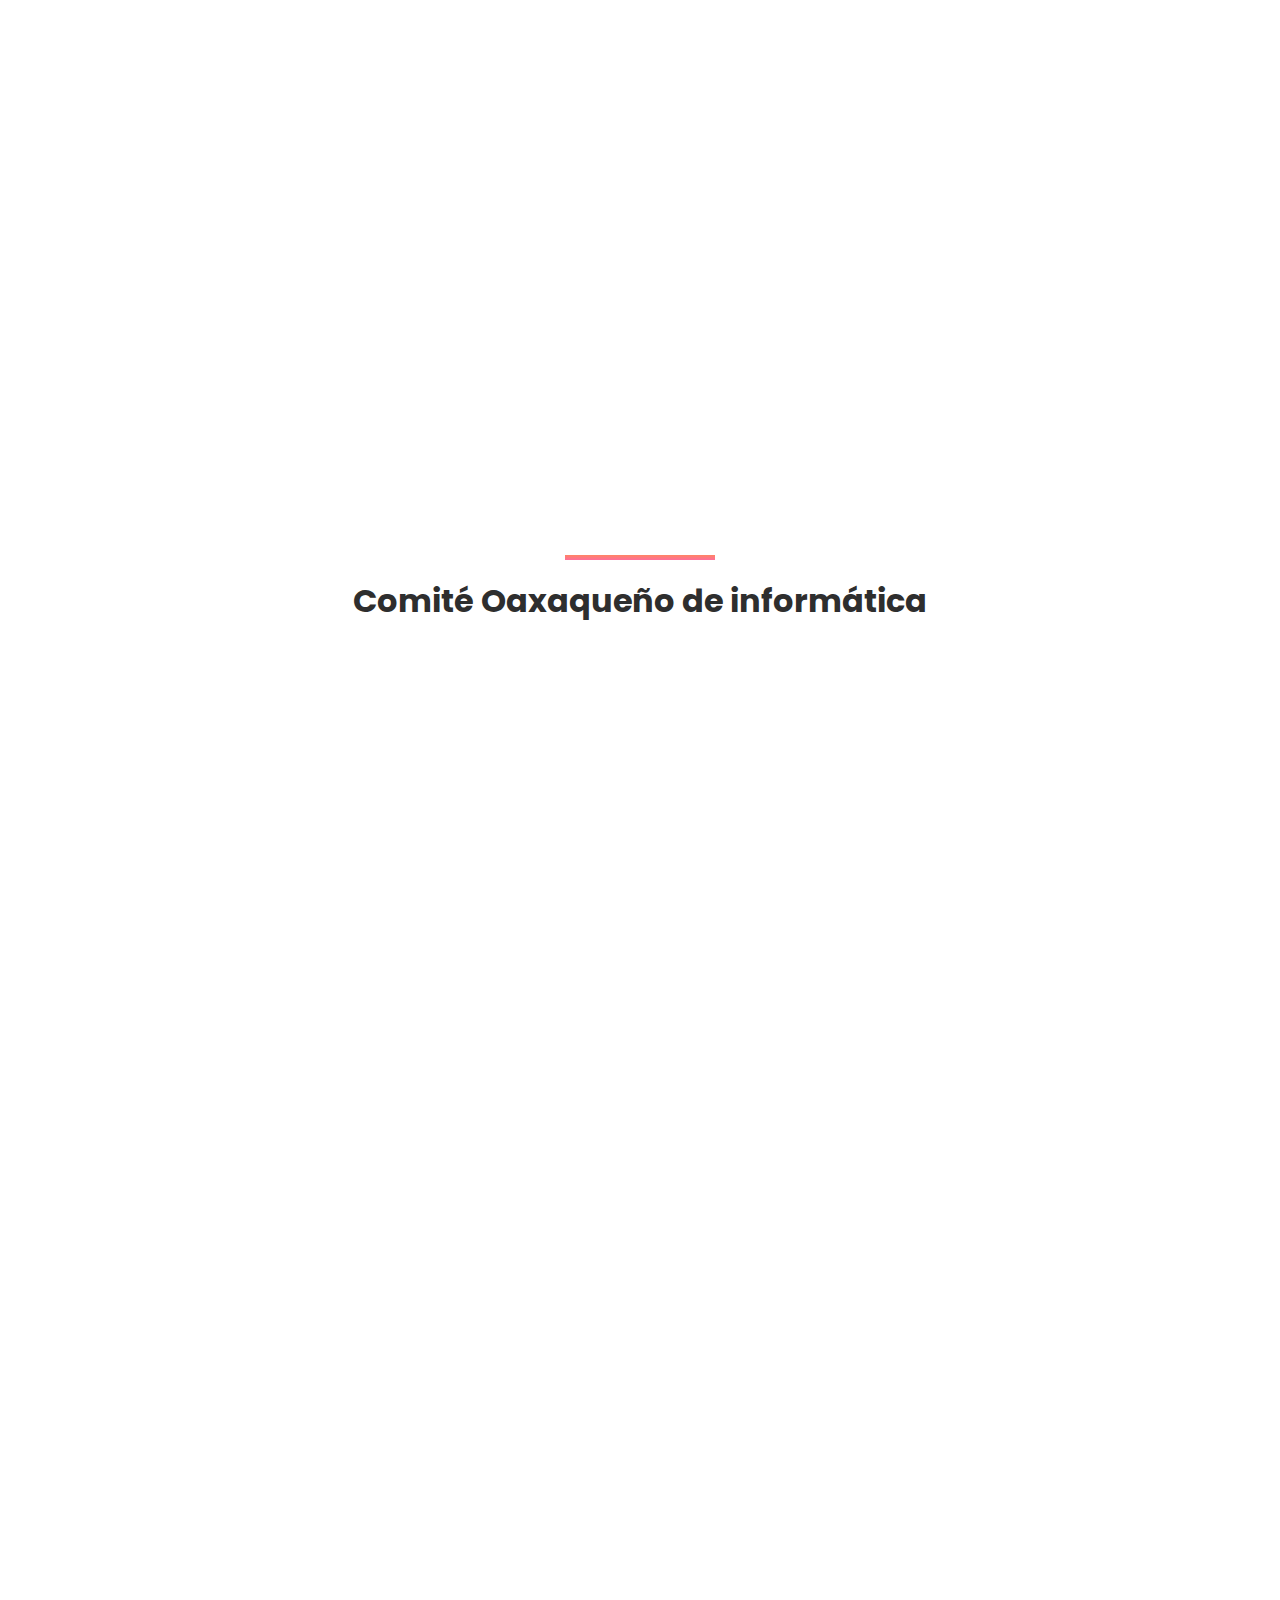
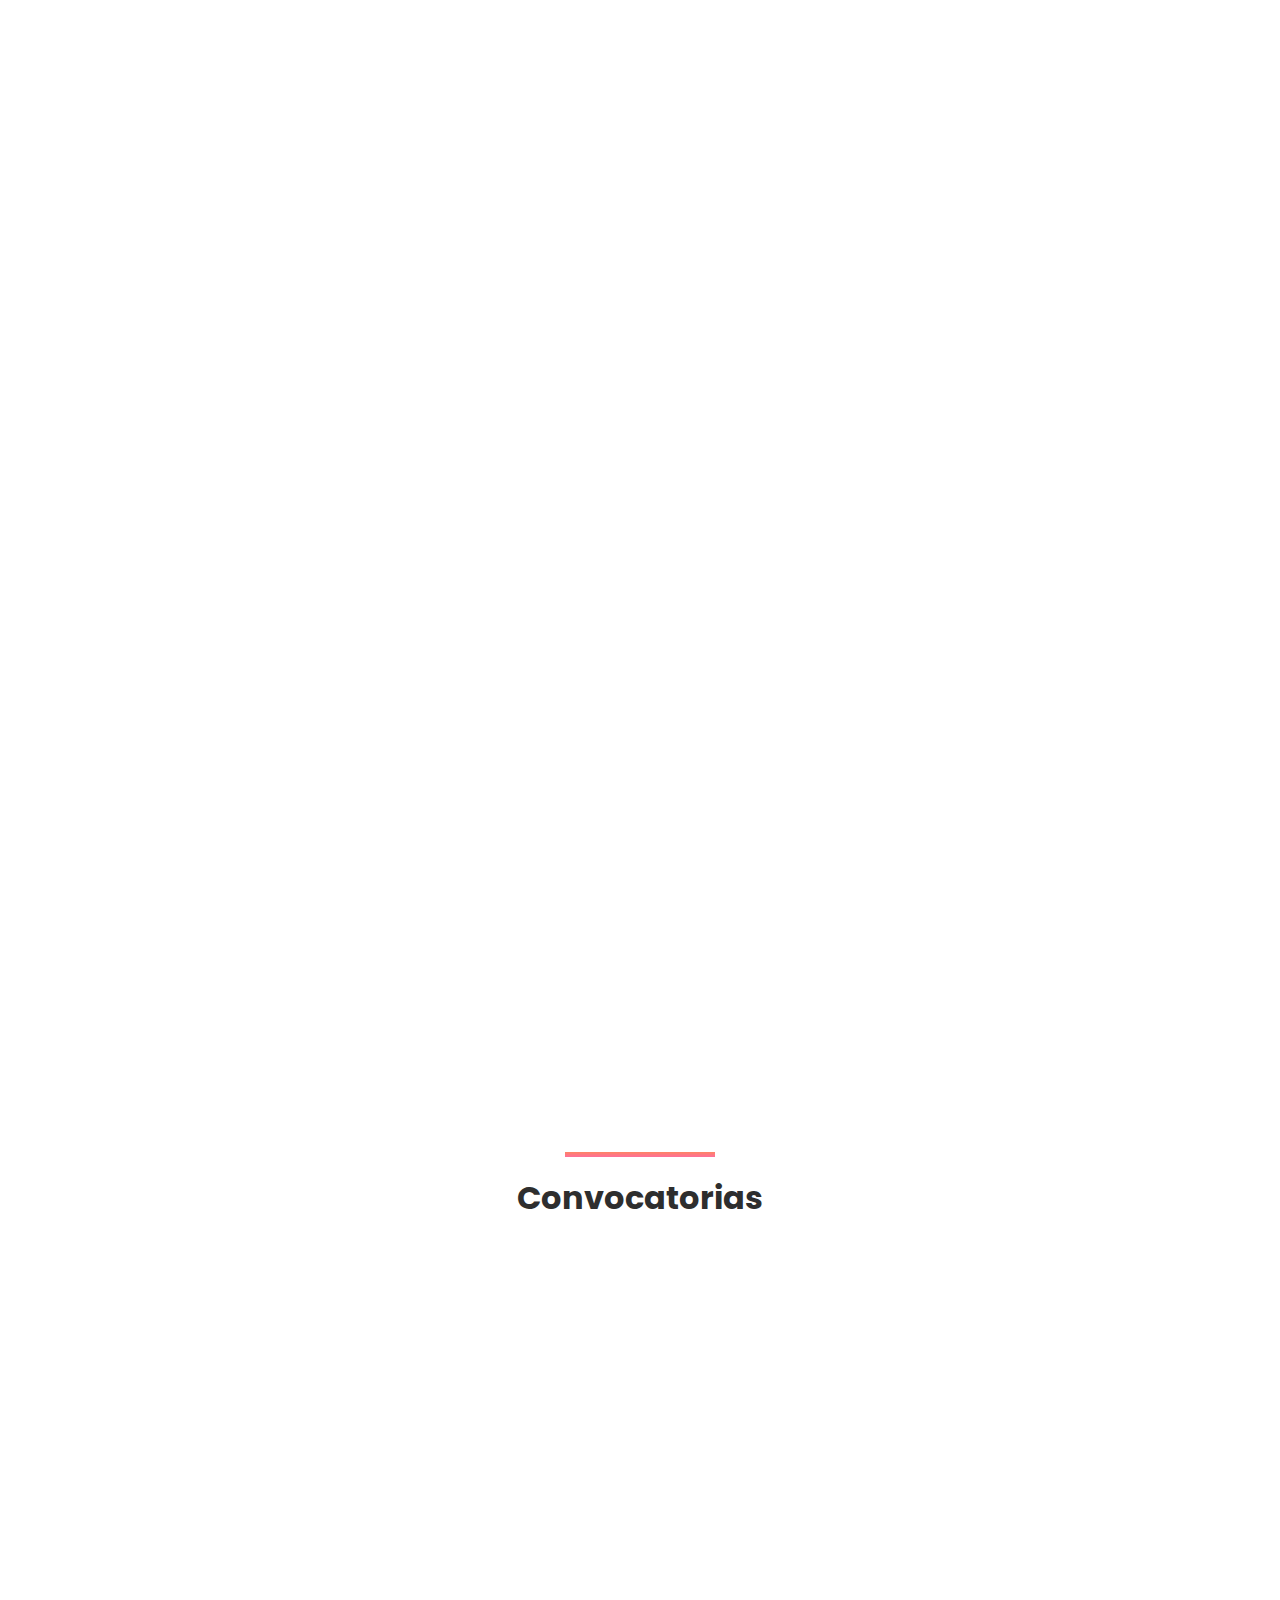
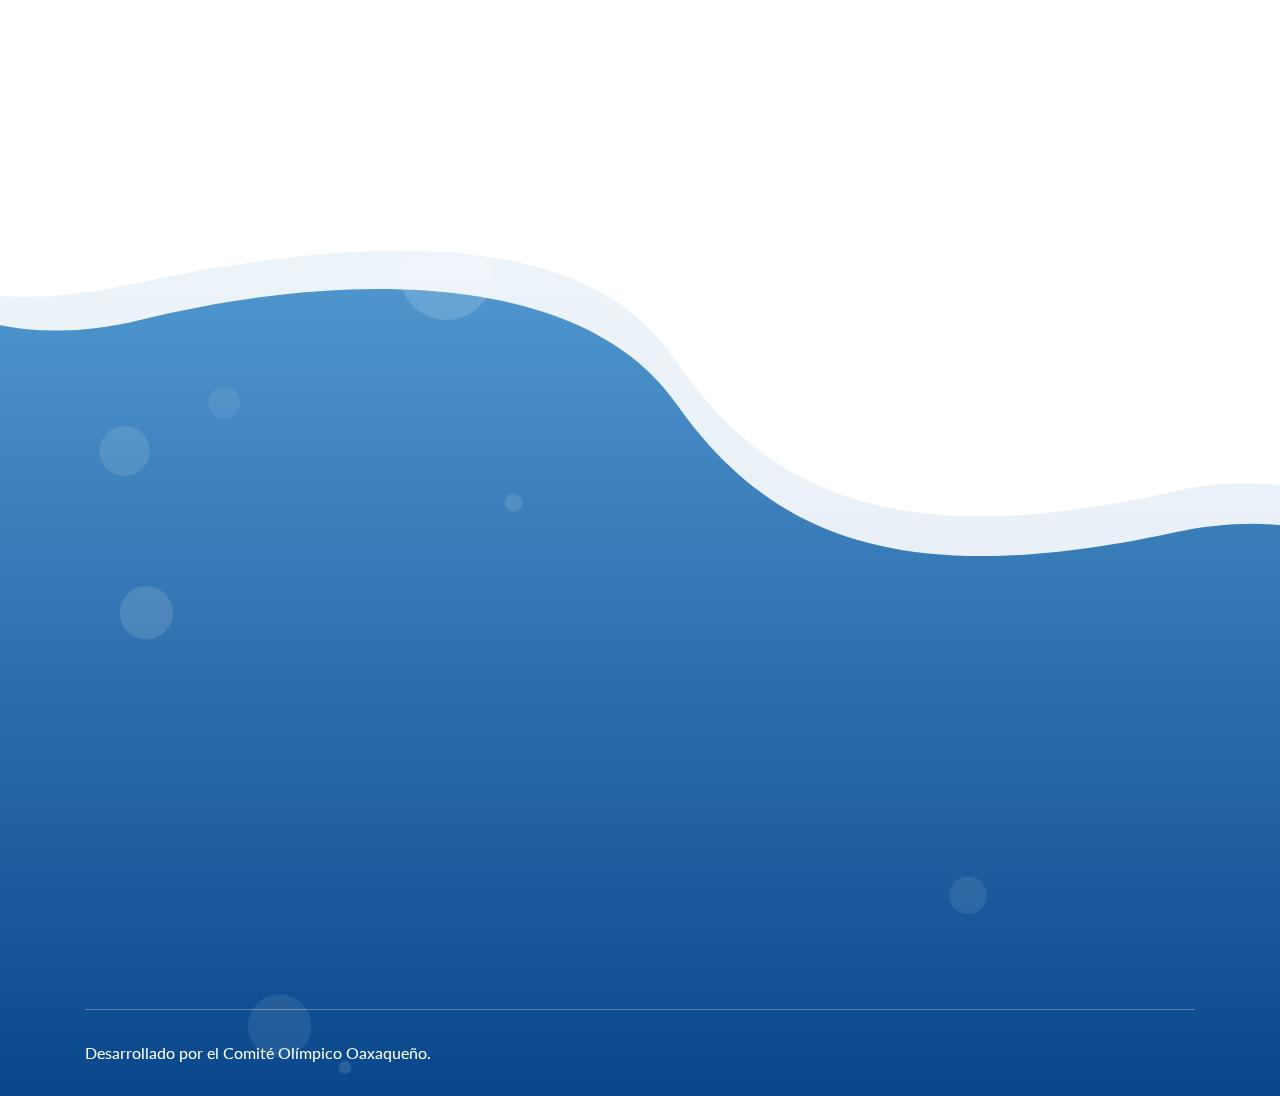
==== commit 5e3bb4ff: "target blank links" ====
--- a/index.html
+++ b/index.html
@@ -965,9 +965,9 @@
                                     <h4 class="title">Enlaces</h4>
                                 </div>
                                 <ul class="link">
-                                    <li><a href="https://wiki.omioaxaca.org/es/2023/calendario">Fechas Importantes</a></li>
-                                    <li><a href="#">Politica de privacidad</a></li>
-                                    <li><a href="#">Términos y condiciones</a></li>
+                                    <li><a href="https://wiki.omioaxaca.org/es/2023/calendario" target="_blank">Fechas Importantes</a></li>
+                                    <li><a href="#" target="_blank">Politica de privacidad</a></li>
+                                    <li><a href="#" target="_blank">Términos y condiciones</a></li>
                                 </ul>
                             </div> <!-- footer wrapper -->
                             <div class="link-wrapper wow fadeIn" data-wow-duration="1s" data-wow-delay="0.6s">
@@ -975,11 +975,11 @@
                                     <h4 class="title">Recursos</h4>
                                 </div>
                                 <ul class="link">
-                                    <li><a href="https://wiki.omioaxaca.org">Wiki</a></li>
-                                    <li><a href="https://github.com/omioaxaca">Github</a></li>
-                                    <li><a href="https://github.com/omioaxaca/book-club">Book Club</a></li>
-                                    <li><a href="https://www.youtube.com/channel/UC1vuv9F35Nlsg4X__AK6AZw/playlists">Cursos</a></li>
-                                    <li><a href="https://ooi.gitbook.io/courses/">Temario</a></li>
+                                    <li><a href="https://wiki.omioaxaca.org" target="_blank">Wiki</a></li>
+                                    <li><a href="https://github.com/omioaxaca" target="_blank">Github</a></li>
+                                    <li><a href="https://github.com/omioaxaca/book-club" target="_blank">Book Club</a></li>
+                                    <li><a href="https://www.youtube.com/channel/UC1vuv9F35Nlsg4X__AK6AZw/playlists" target="_blank">Cursos</a></li>
+                                    <li><a href="https://ooi.gitbook.io/courses/" target="_blank">Temario</a></li>
                                 </ul>
                             </div> <!-- footer wrapper -->
                         </div> <!-- footer link -->
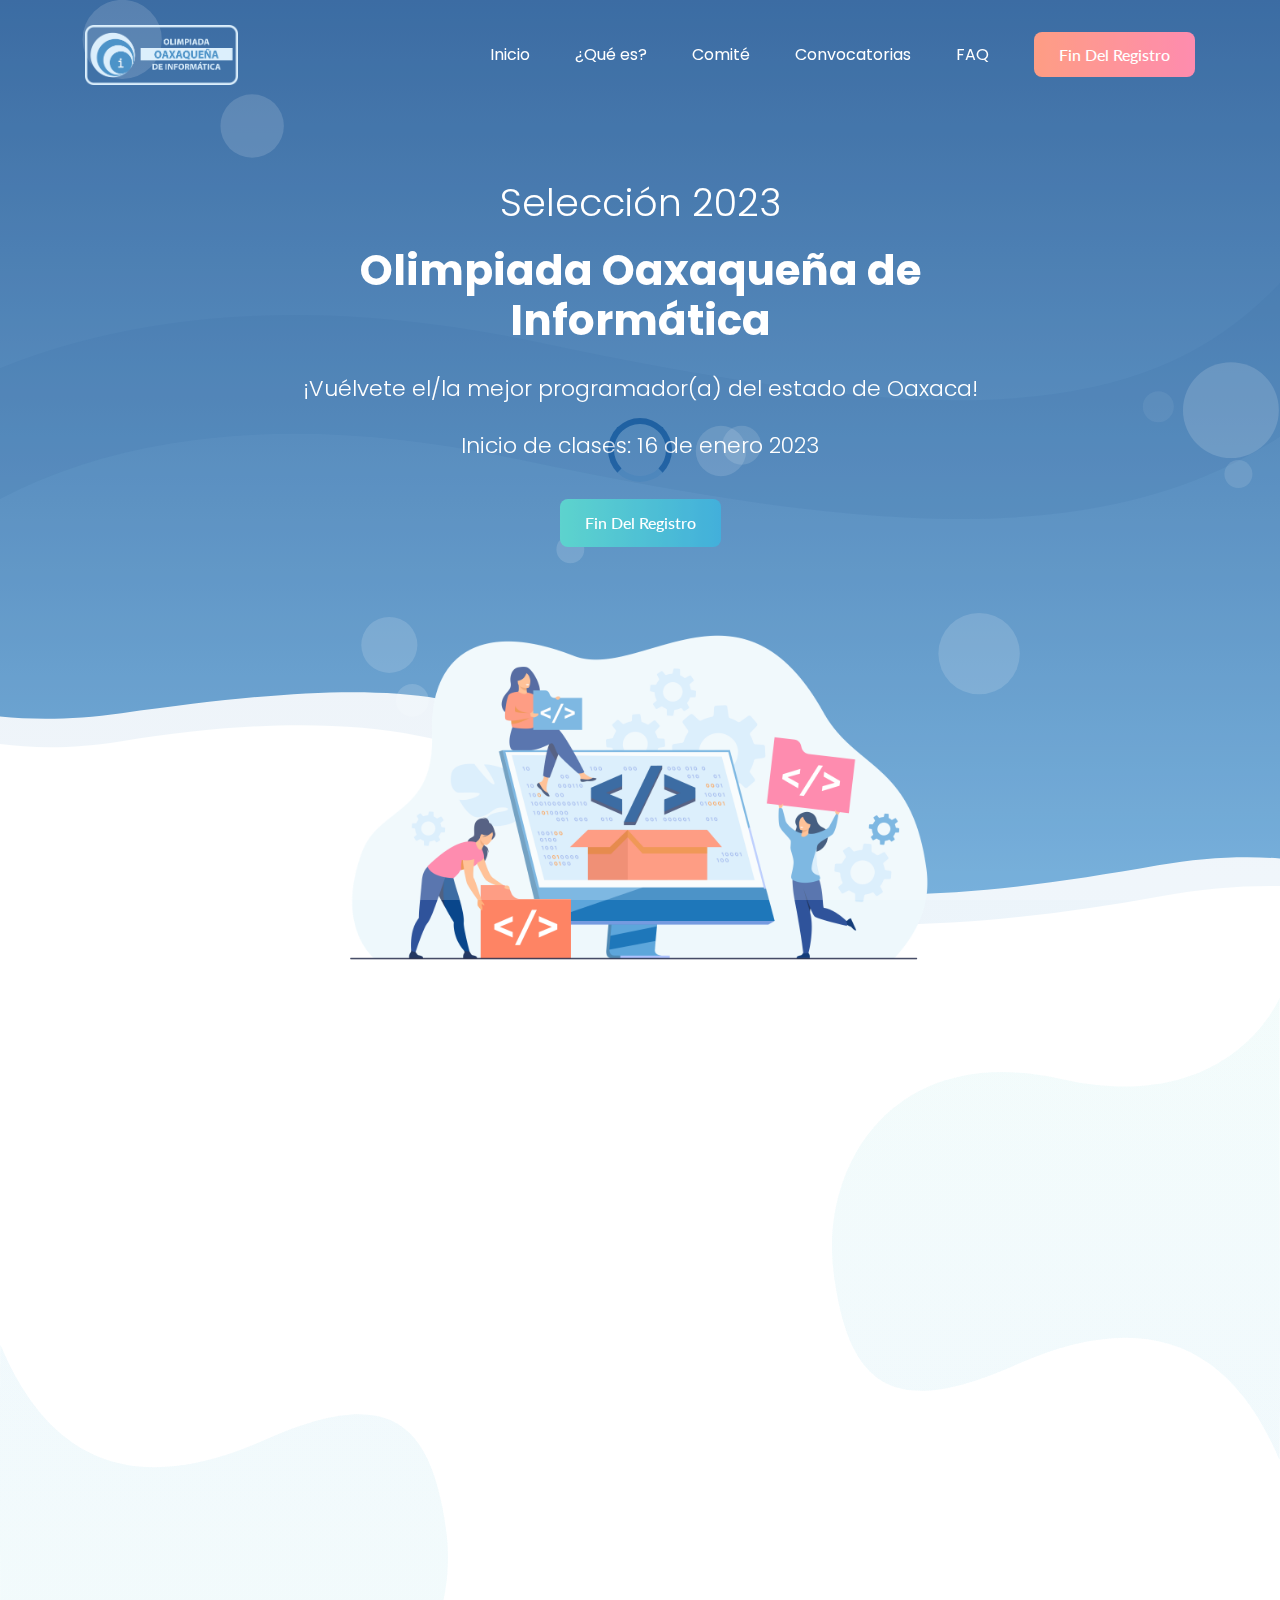
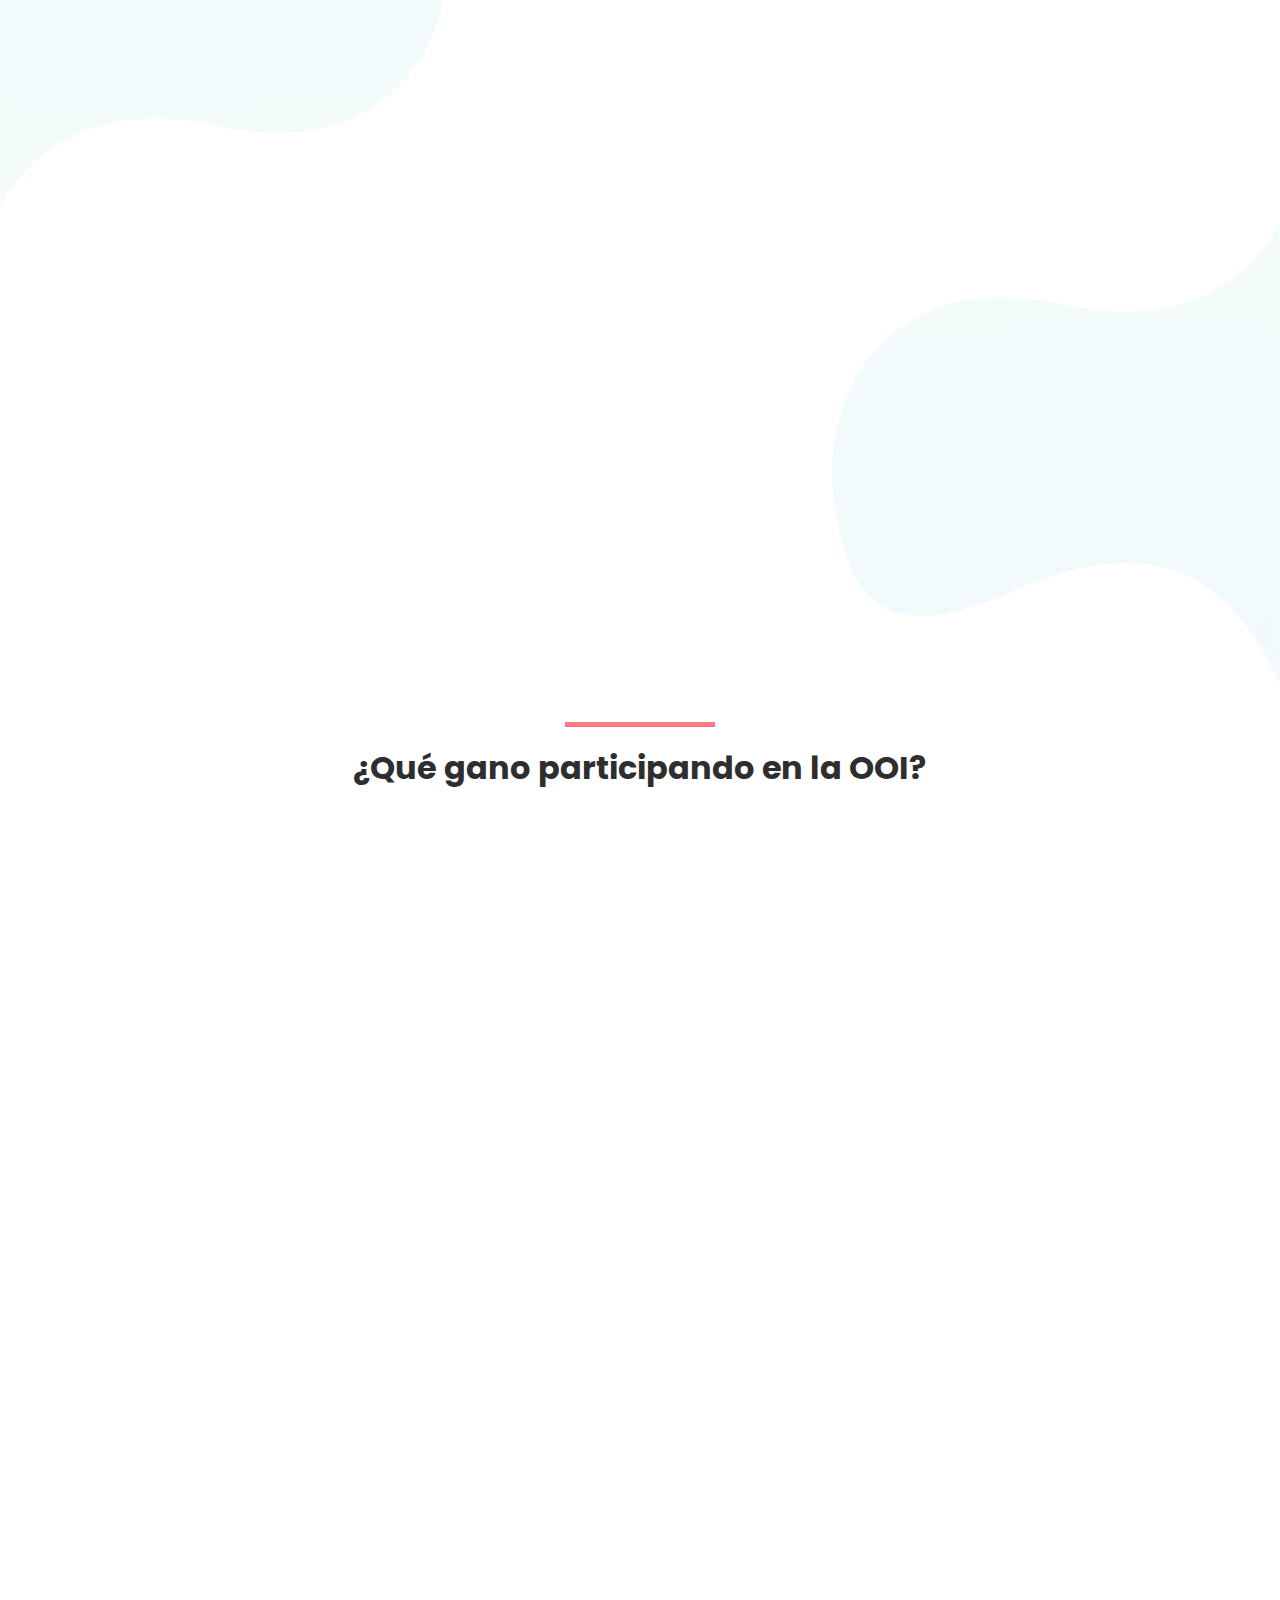
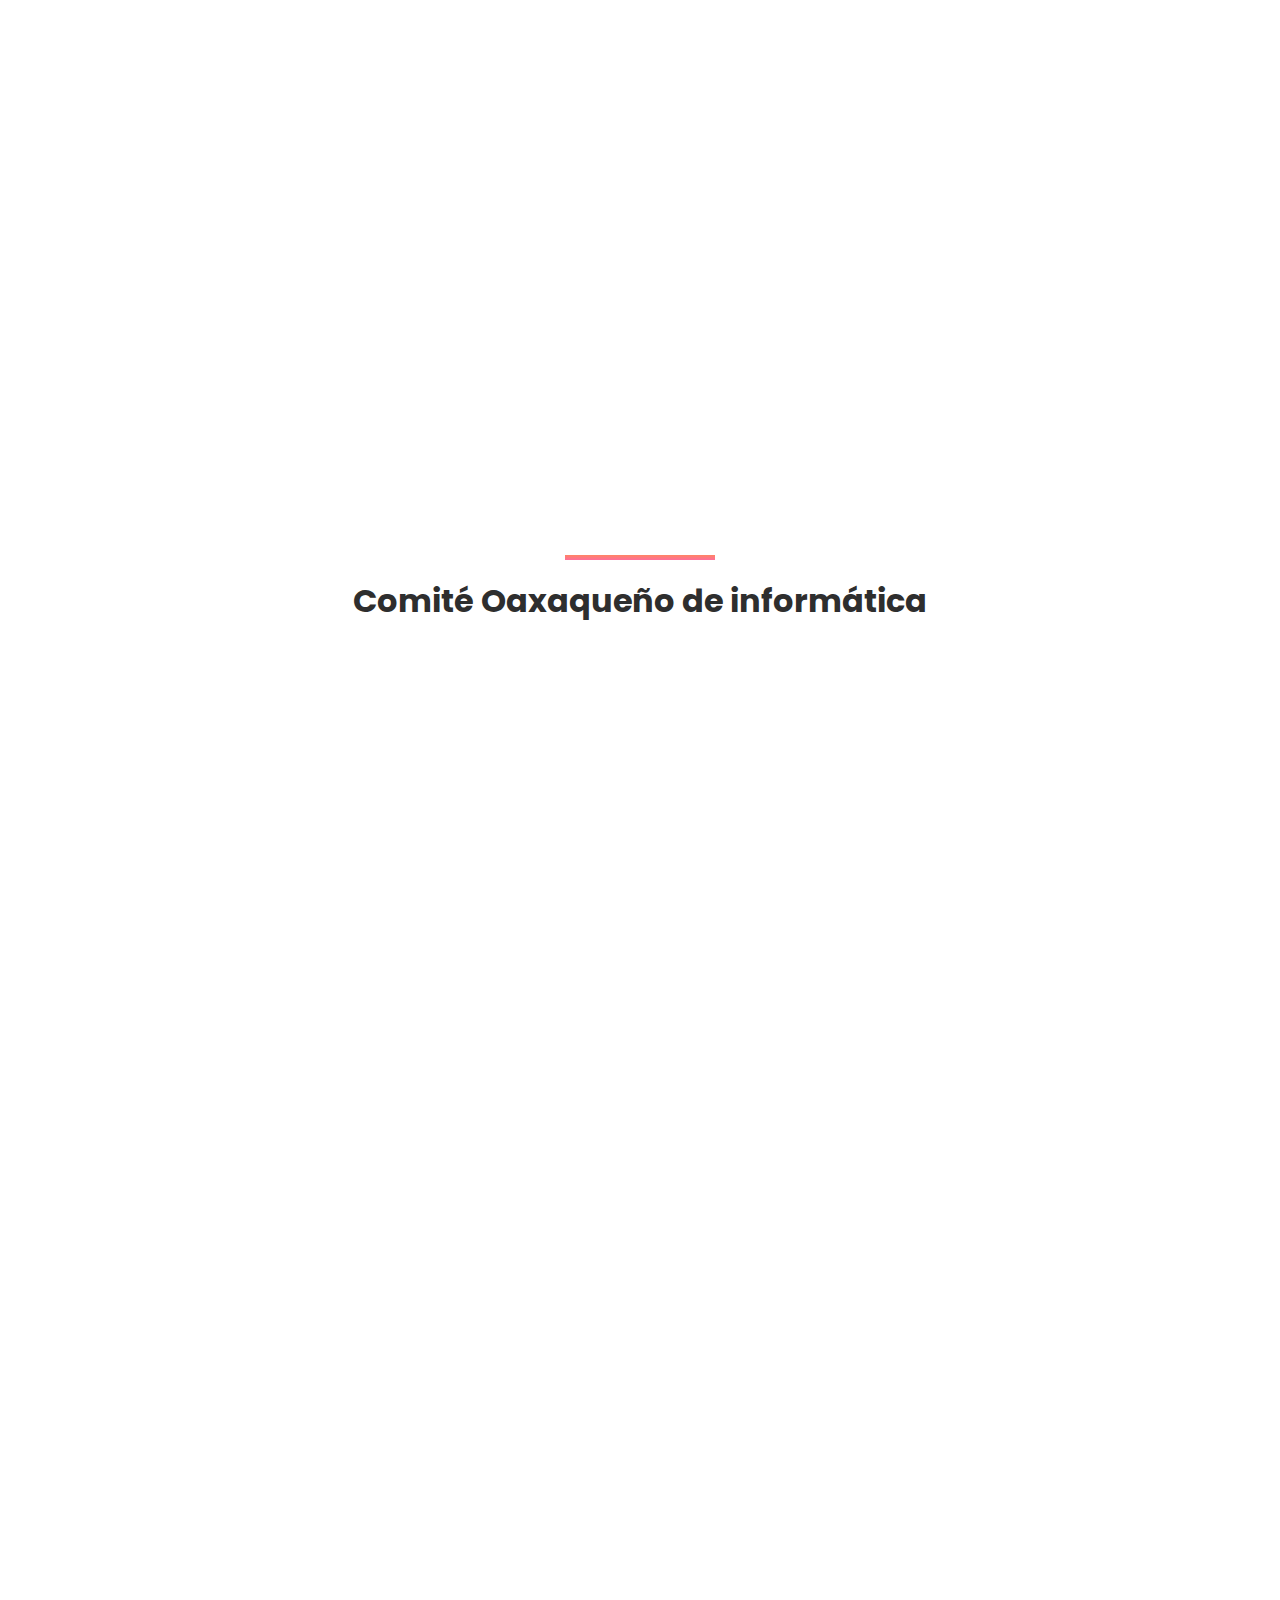
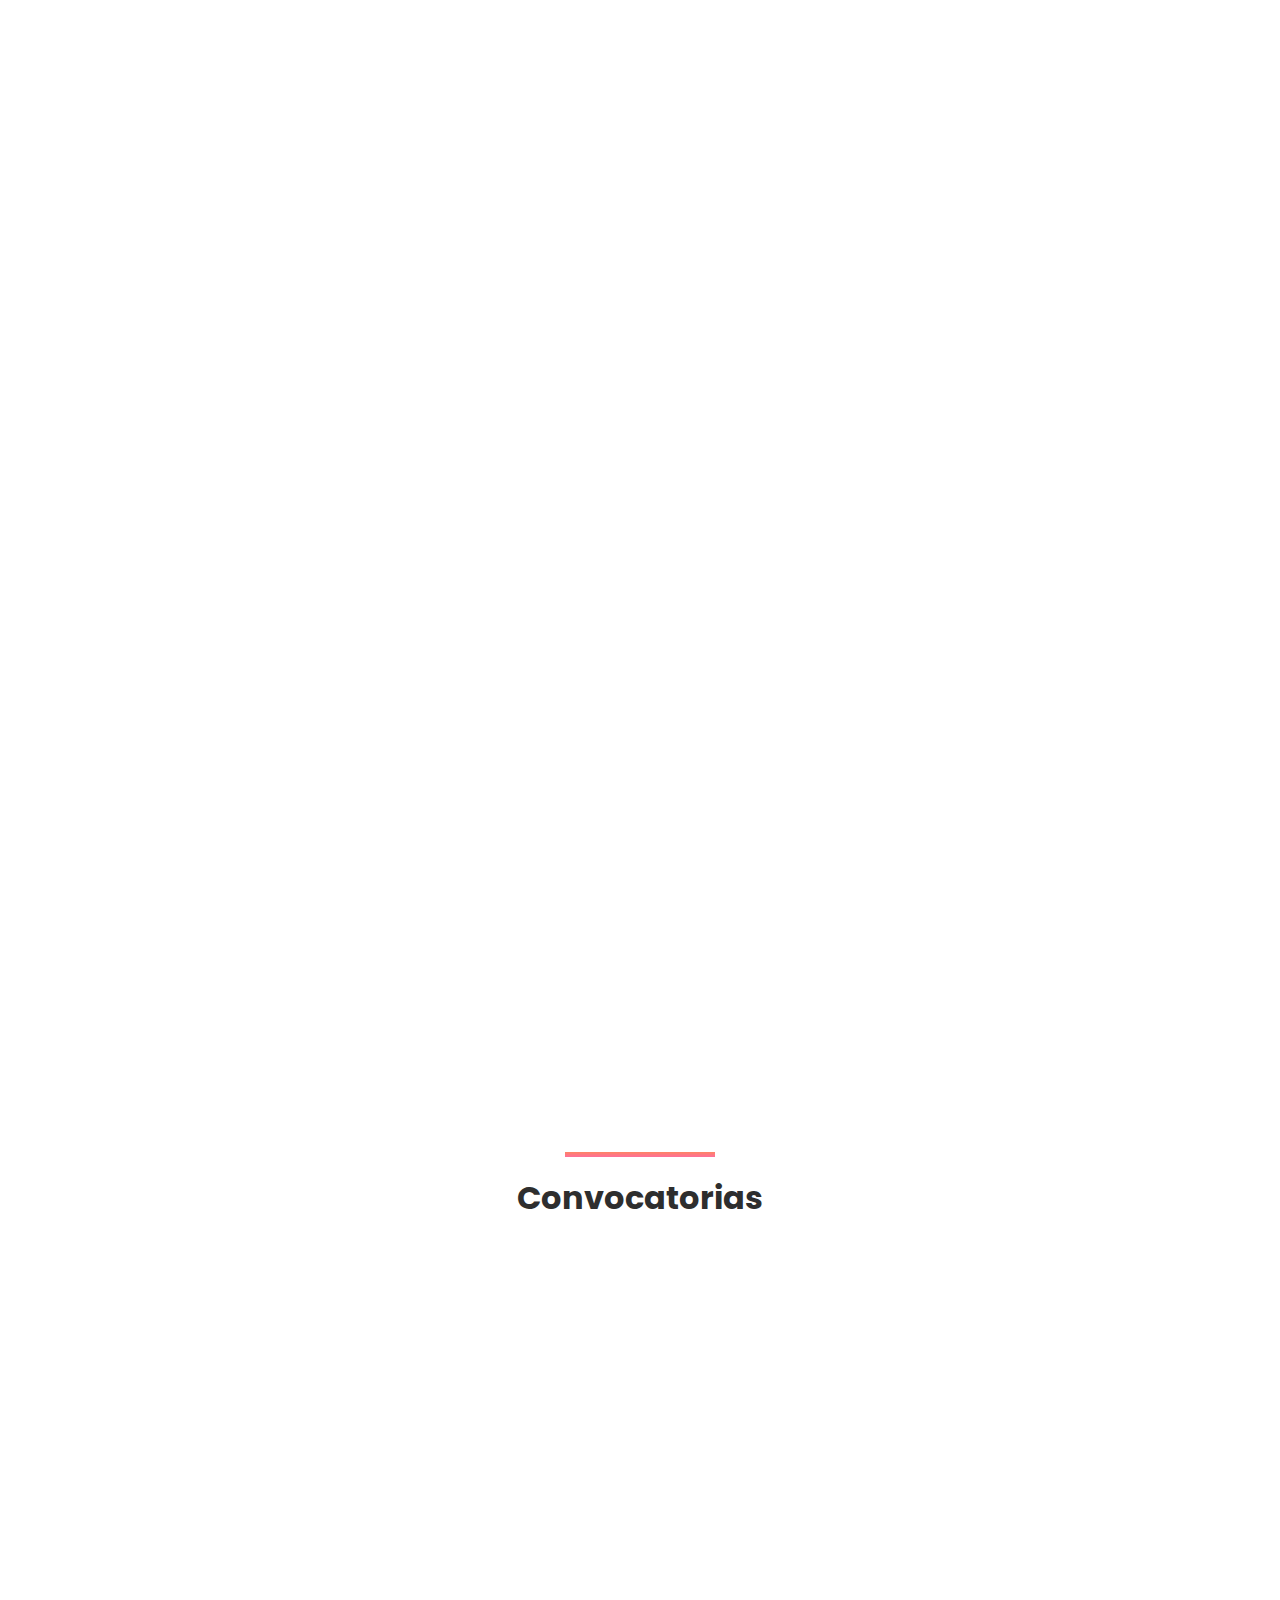
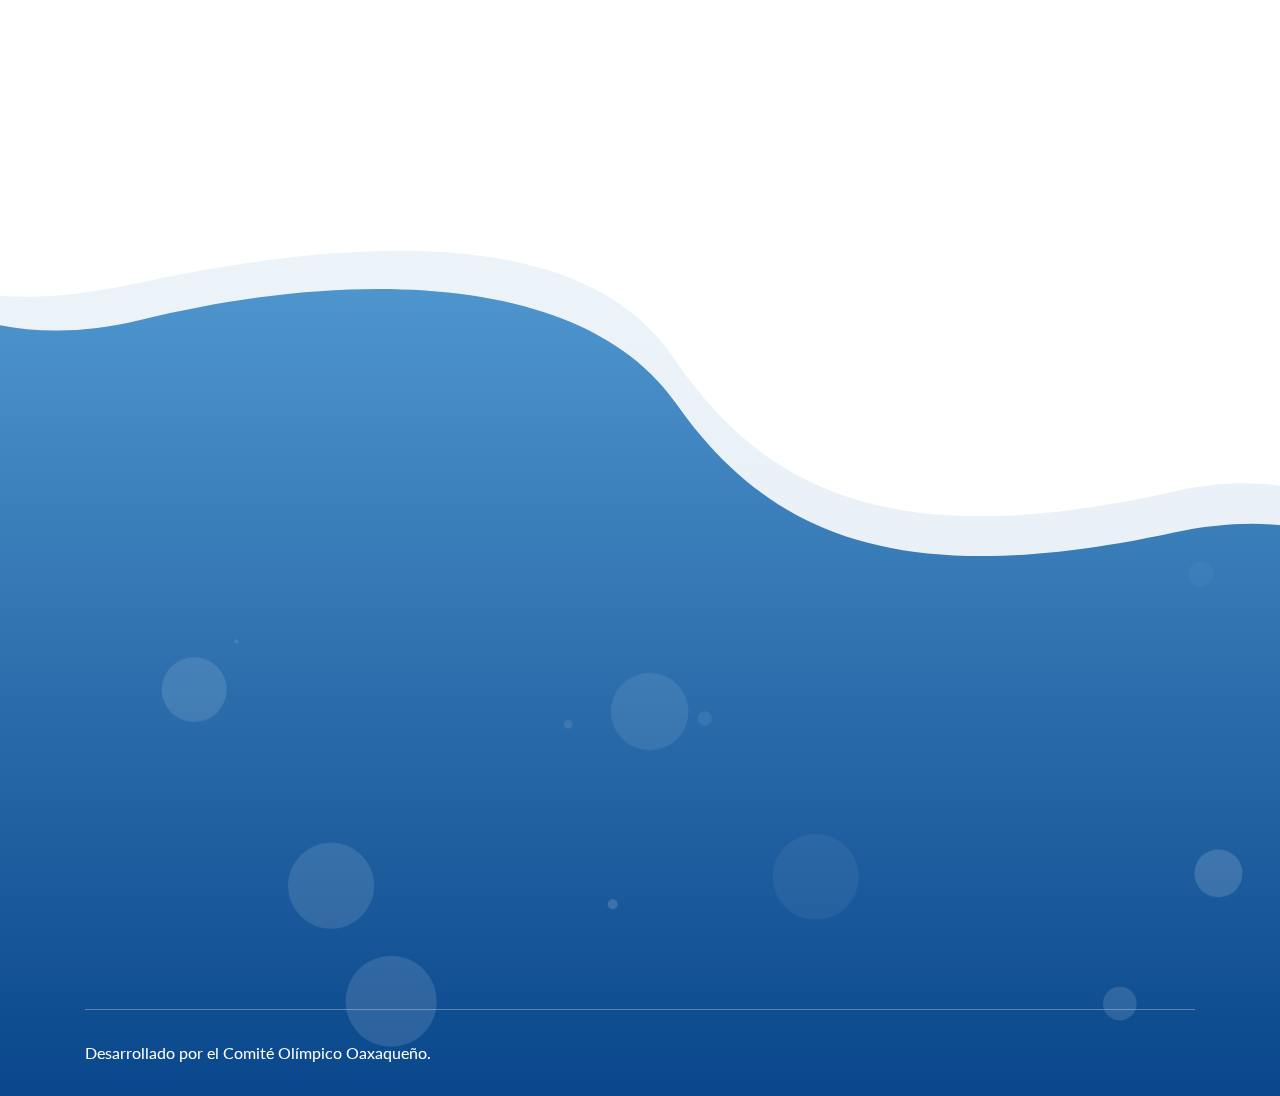
==== commit 167bd0e1: "change urls and close register" ====
--- a/index.html
+++ b/index.html
@@ -176,7 +176,7 @@
                             </div> <!-- navbar collapse -->
                             
                             <div class="navbar-btn d-none d-sm-inline-block">
-                                <a href="https://app.omioaxaca.org/registro" class="main-btn" data-scroll-nav="0" >Regístrate</a>
+                                <a href="https://omioaxaca.org/" class="main-btn" data-scroll-nav="0" >Fin Del Registro</a>
                             </div>
                         </nav> <!-- navbar -->
                     </div>
@@ -193,7 +193,7 @@
                             <h1 class="header-title wow fadeInUp" data-wow-duration="1.3s" data-wow-delay="0.5s">Olimpiada Oaxaqueña de Informática</h1>
                             <h4 class="text wow fadeInUp" data-wow-duration="1.3s" data-wow-delay="0.8s">¡Vuélvete el/la mejor programador(a) del estado de Oaxaca!</h4>
                             <h4 class="text wow fadeInUp" data-wow-duration="1.3s" data-wow-delay="0.8s">Inicio de clases: 16 de enero 2023</h4>
-                            <a  href="https://app.omioaxaca.org/registro" class="main-btn wow fadeInUp" data-wow-duration="1.3s" data-wow-delay="1.1s">Regístrate</a>
+                            <a  href="https://omioaxaca.org/" class="main-btn wow fadeInUp" data-wow-duration="1.3s" data-wow-delay="1.1s">Fin Del Registro</a>
                         </div> <!-- header hero content -->
                     </div>
                 </div> <!-- row -->
@@ -936,7 +936,7 @@
                     </div>
                     <div class="col-lg-3">
                         <div class="subscribe-content mt-45 ">
-                            <a href="https://app.omioaxaca.org/registro" class="main-btn" >Regístrate</a>
+                            <a href="https://omioaxaca.org" class="main-btn" >Fin del registro</a>
                         </div>
                     </div>
                  </div> <!-- row -->
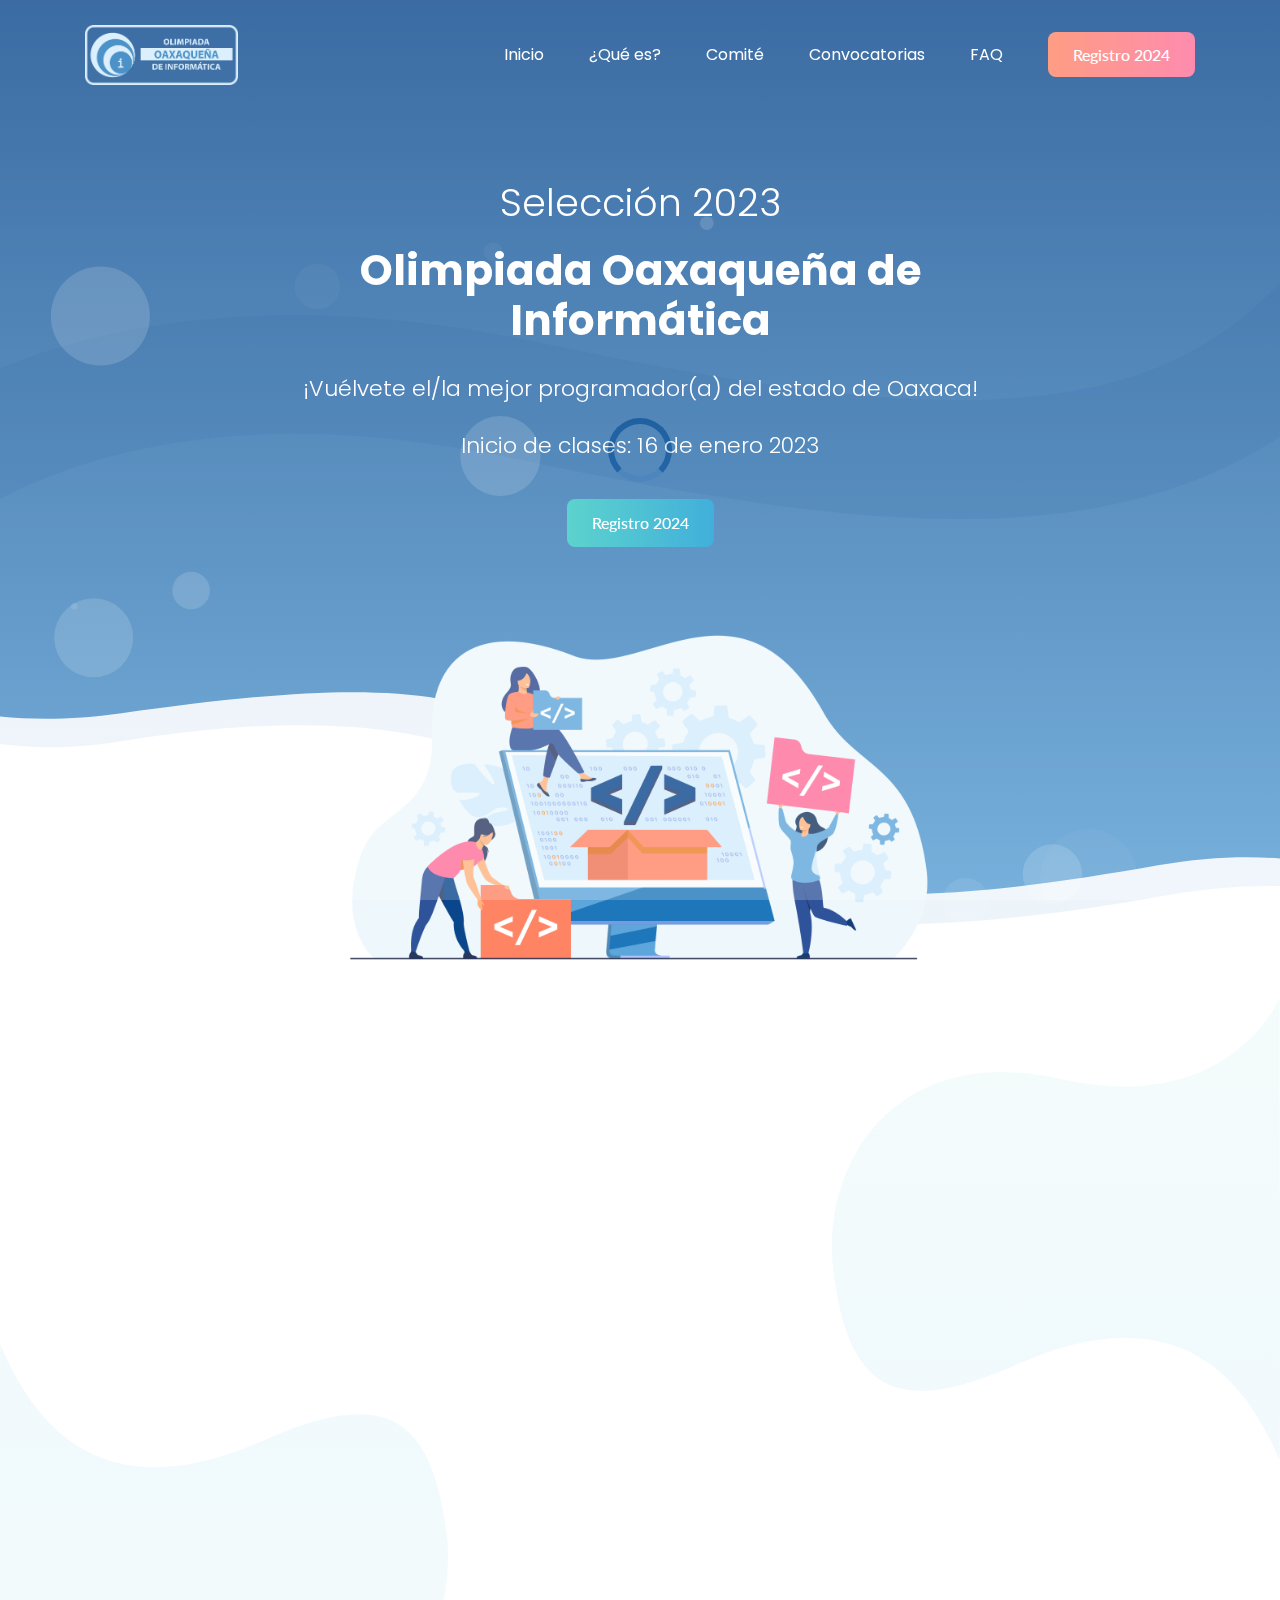
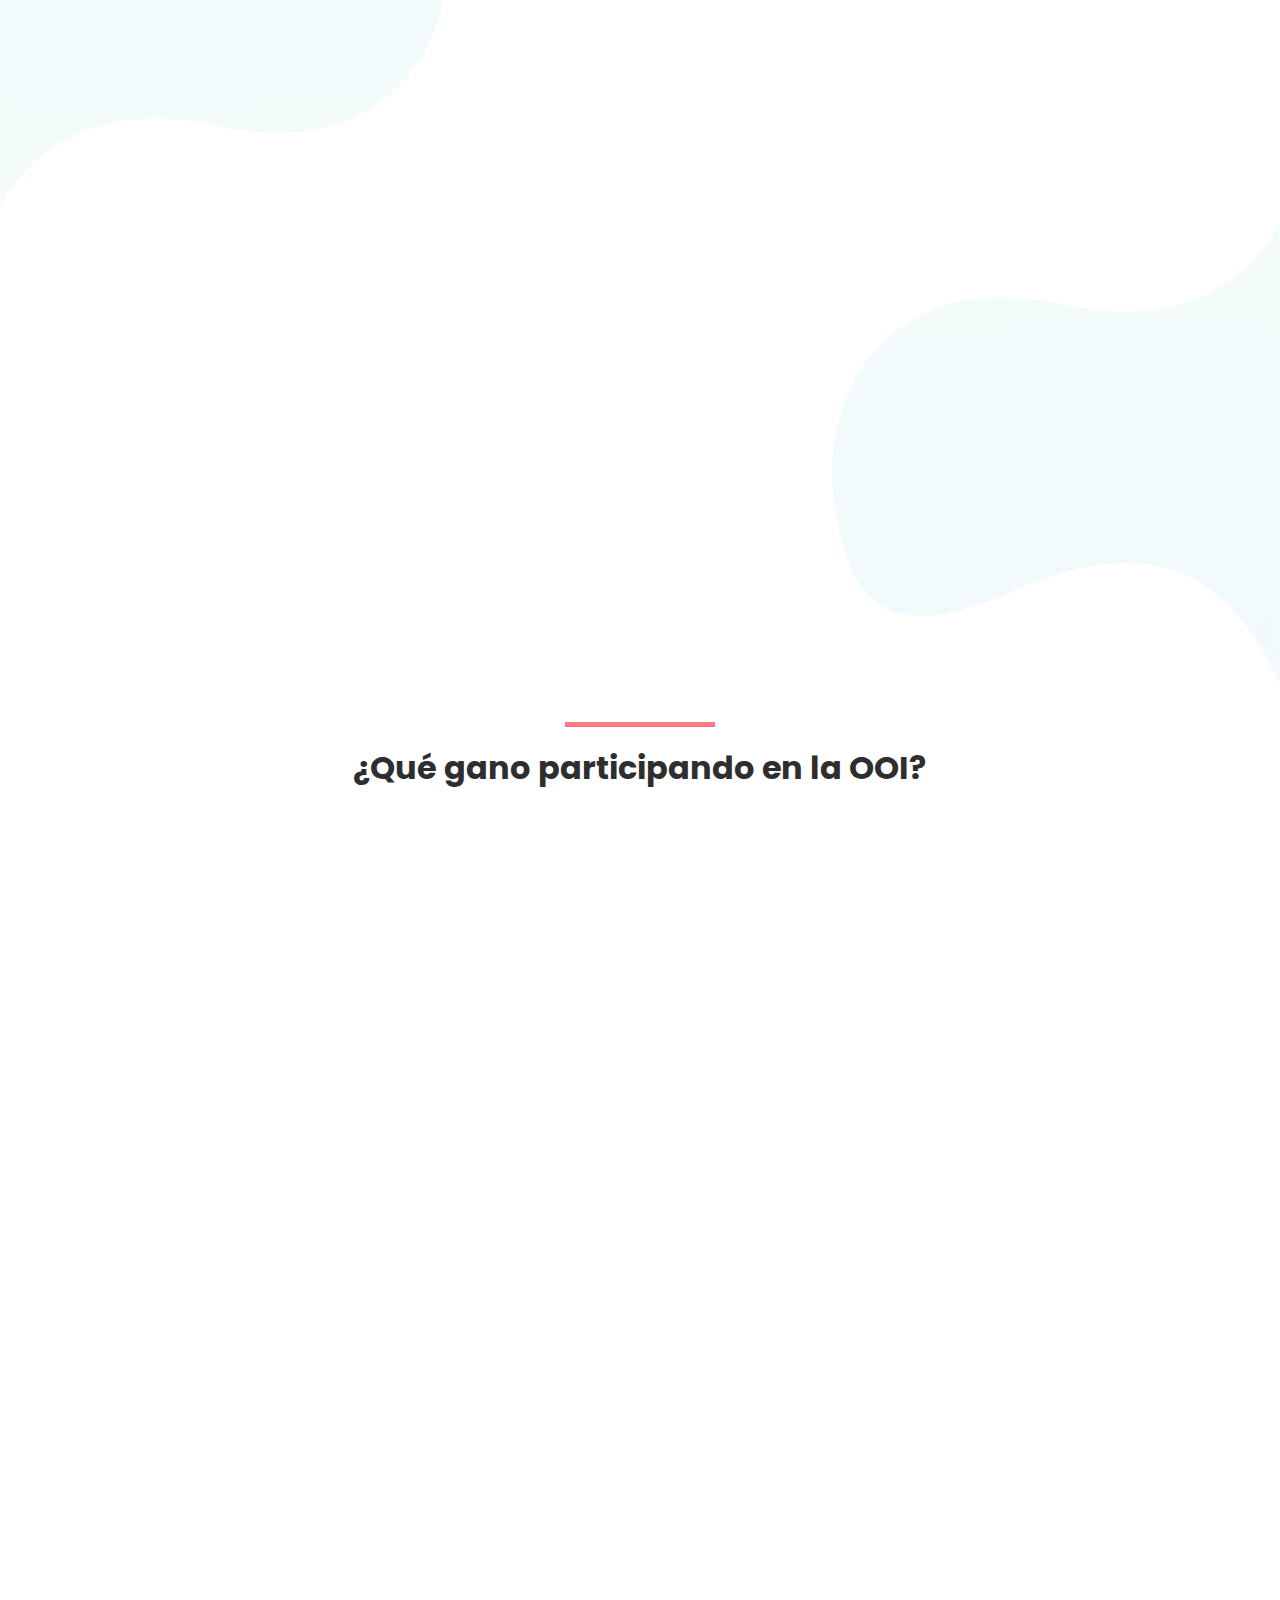
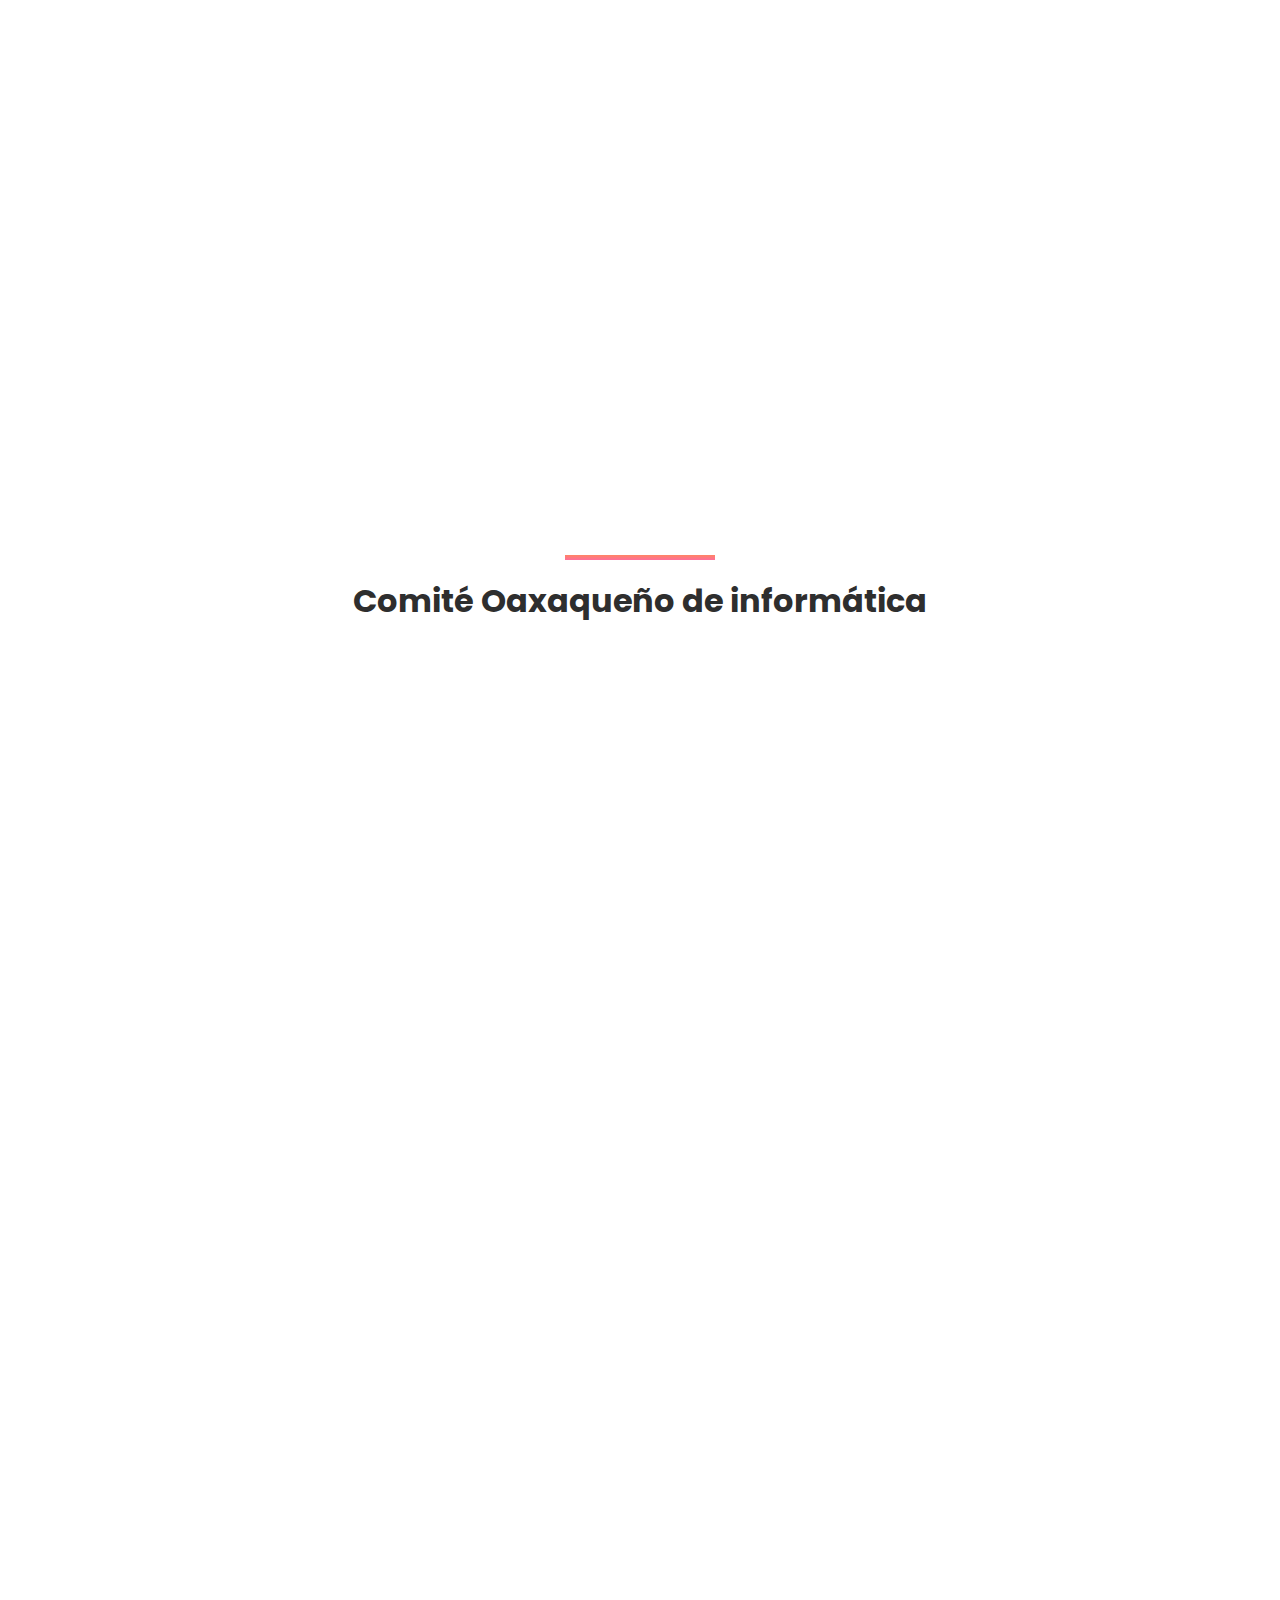
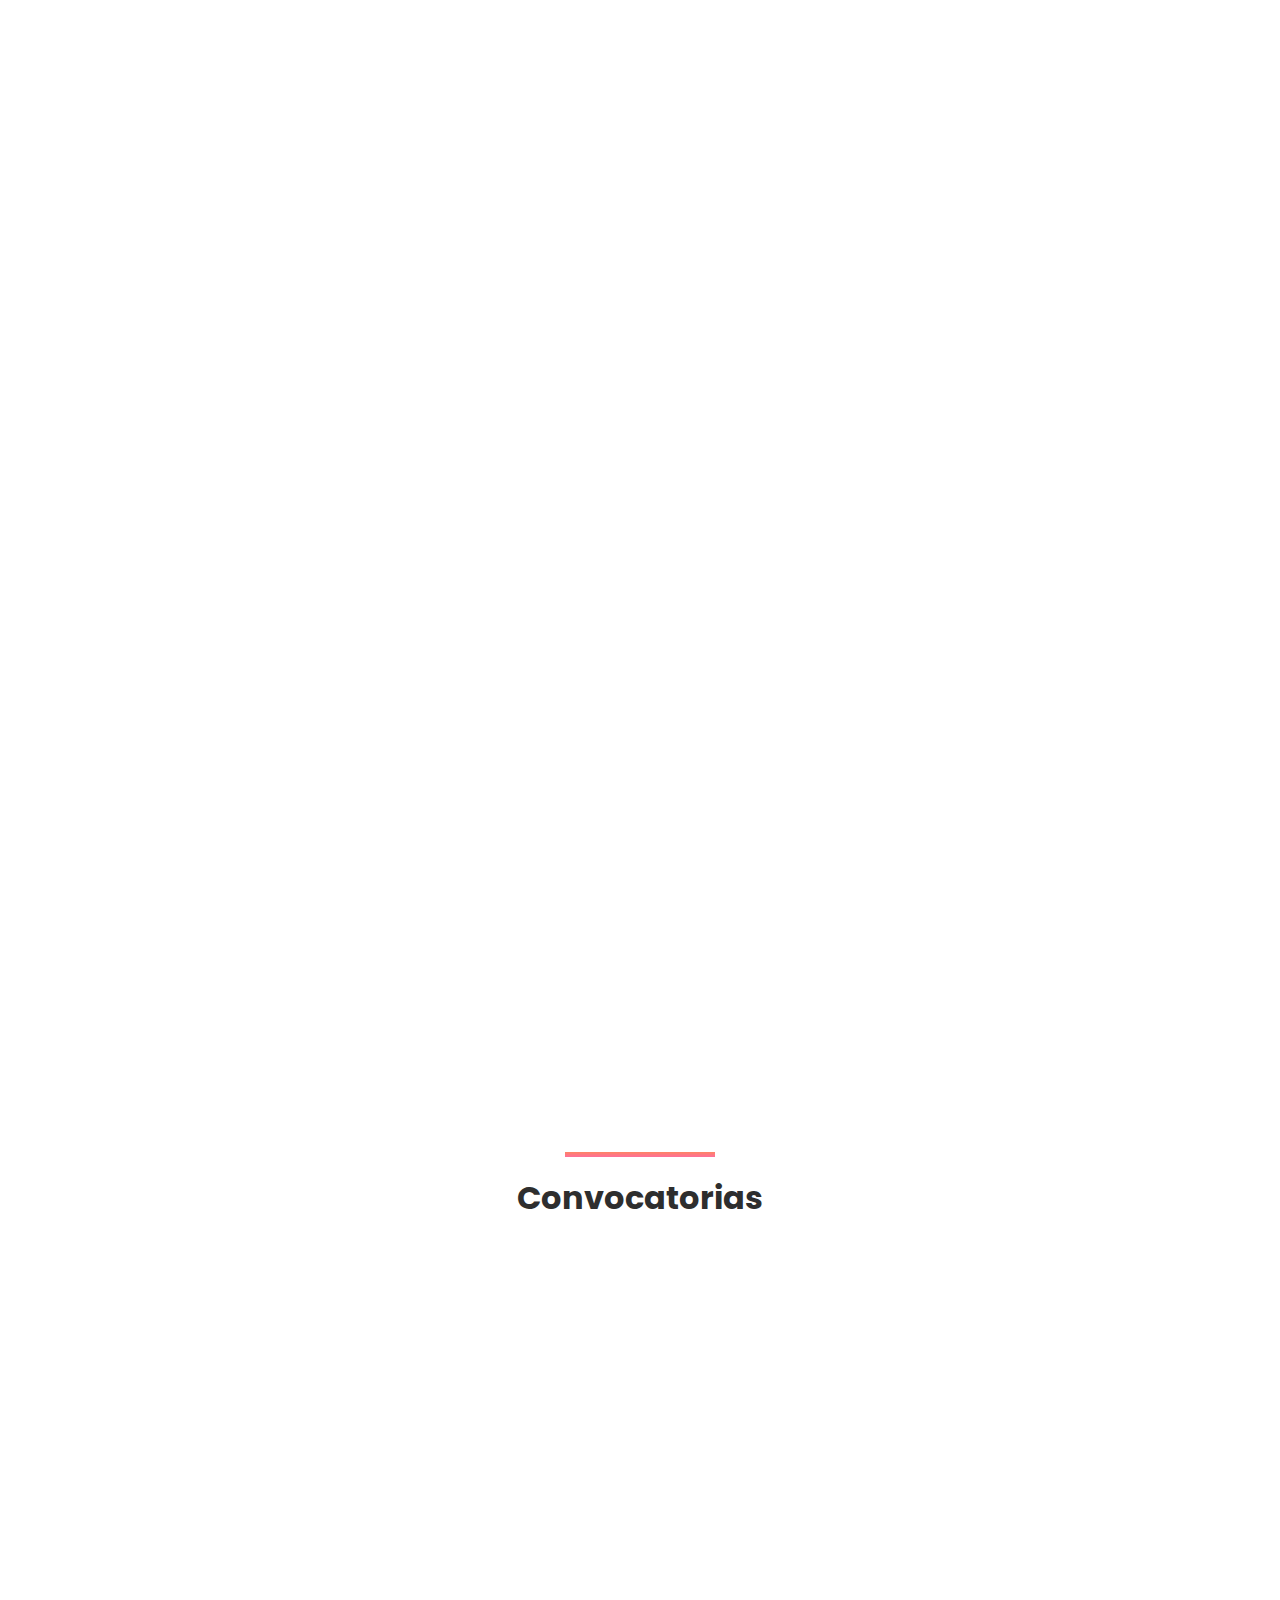
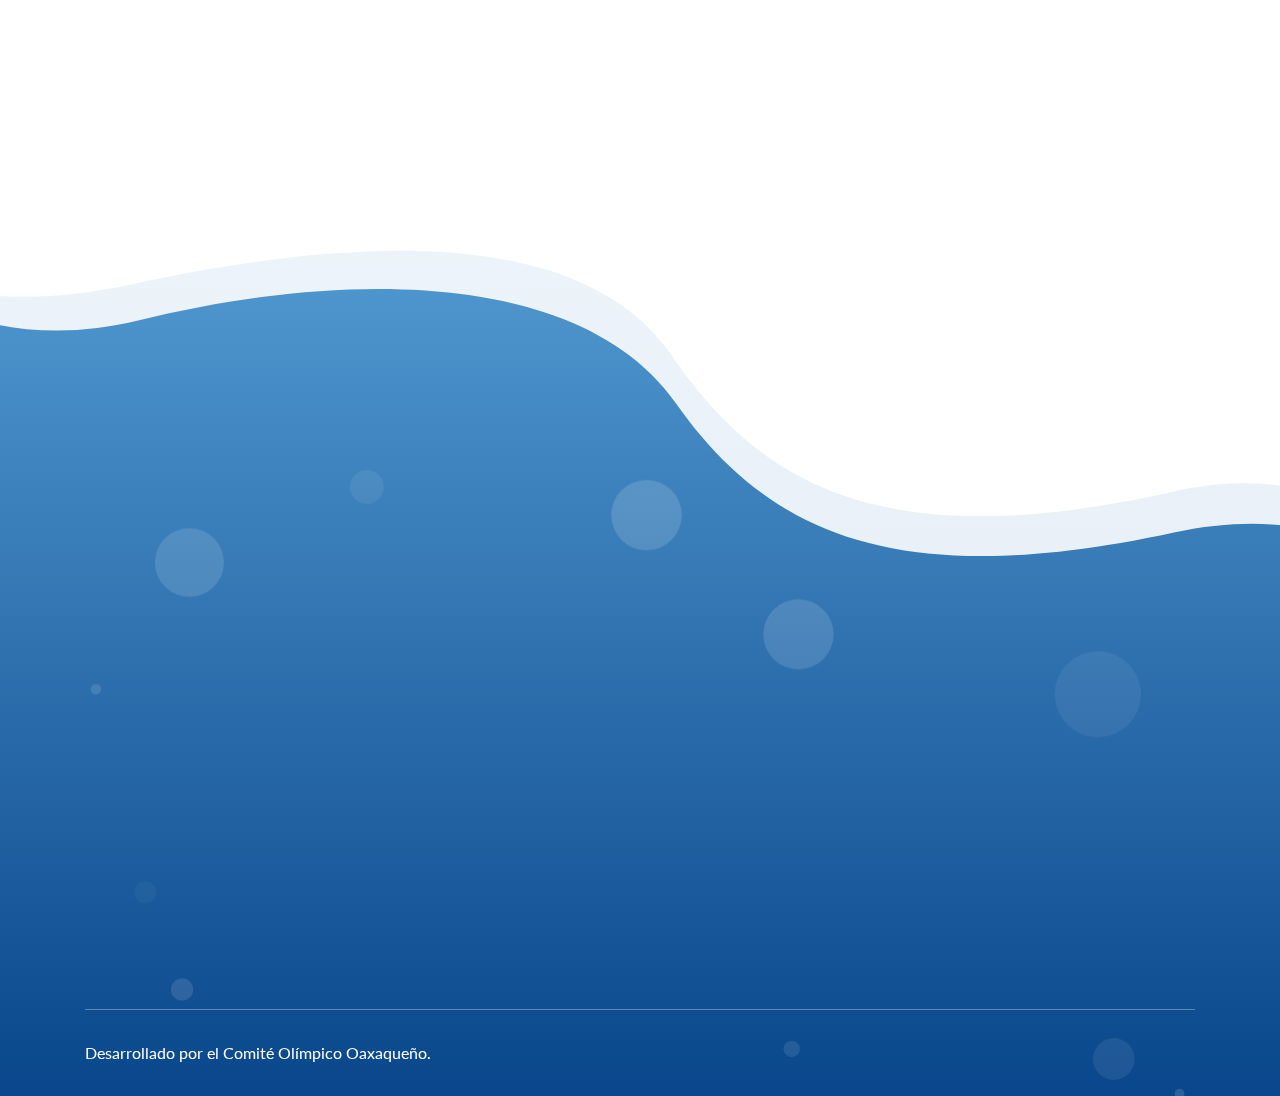
==== commit 9f2170b0: "add register form" ====
--- a/index.html
+++ b/index.html
@@ -176,7 +176,7 @@
                             </div> <!-- navbar collapse -->
                             
                             <div class="navbar-btn d-none d-sm-inline-block">
-                                <a href="https://omioaxaca.org/" class="main-btn" data-scroll-nav="0" >Fin Del Registro</a>
+                                <a href="./registro.html" class="main-btn" data-scroll-nav="0" >Registro 2024</a>
                             </div>
                         </nav> <!-- navbar -->
                     </div>
@@ -193,7 +193,7 @@
                             <h1 class="header-title wow fadeInUp" data-wow-duration="1.3s" data-wow-delay="0.5s">Olimpiada Oaxaqueña de Informática</h1>
                             <h4 class="text wow fadeInUp" data-wow-duration="1.3s" data-wow-delay="0.8s">¡Vuélvete el/la mejor programador(a) del estado de Oaxaca!</h4>
                             <h4 class="text wow fadeInUp" data-wow-duration="1.3s" data-wow-delay="0.8s">Inicio de clases: 16 de enero 2023</h4>
-                            <a  href="https://omioaxaca.org/" class="main-btn wow fadeInUp" data-wow-duration="1.3s" data-wow-delay="1.1s">Fin Del Registro</a>
+                            <a  href="./registro.html" class="main-btn wow fadeInUp" data-wow-duration="1.3s" data-wow-delay="1.1s">Registro 2024</a>
                         </div> <!-- header hero content -->
                     </div>
                 </div> <!-- row -->
@@ -936,7 +936,7 @@
                     </div>
                     <div class="col-lg-3">
                         <div class="subscribe-content mt-45 ">
-                            <a href="https://omioaxaca.org" class="main-btn" >Fin del registro</a>
+                            <a href="./registro.html" class="main-btn" >Registro 2024</a>
                         </div>
                     </div>
                  </div> <!-- row -->
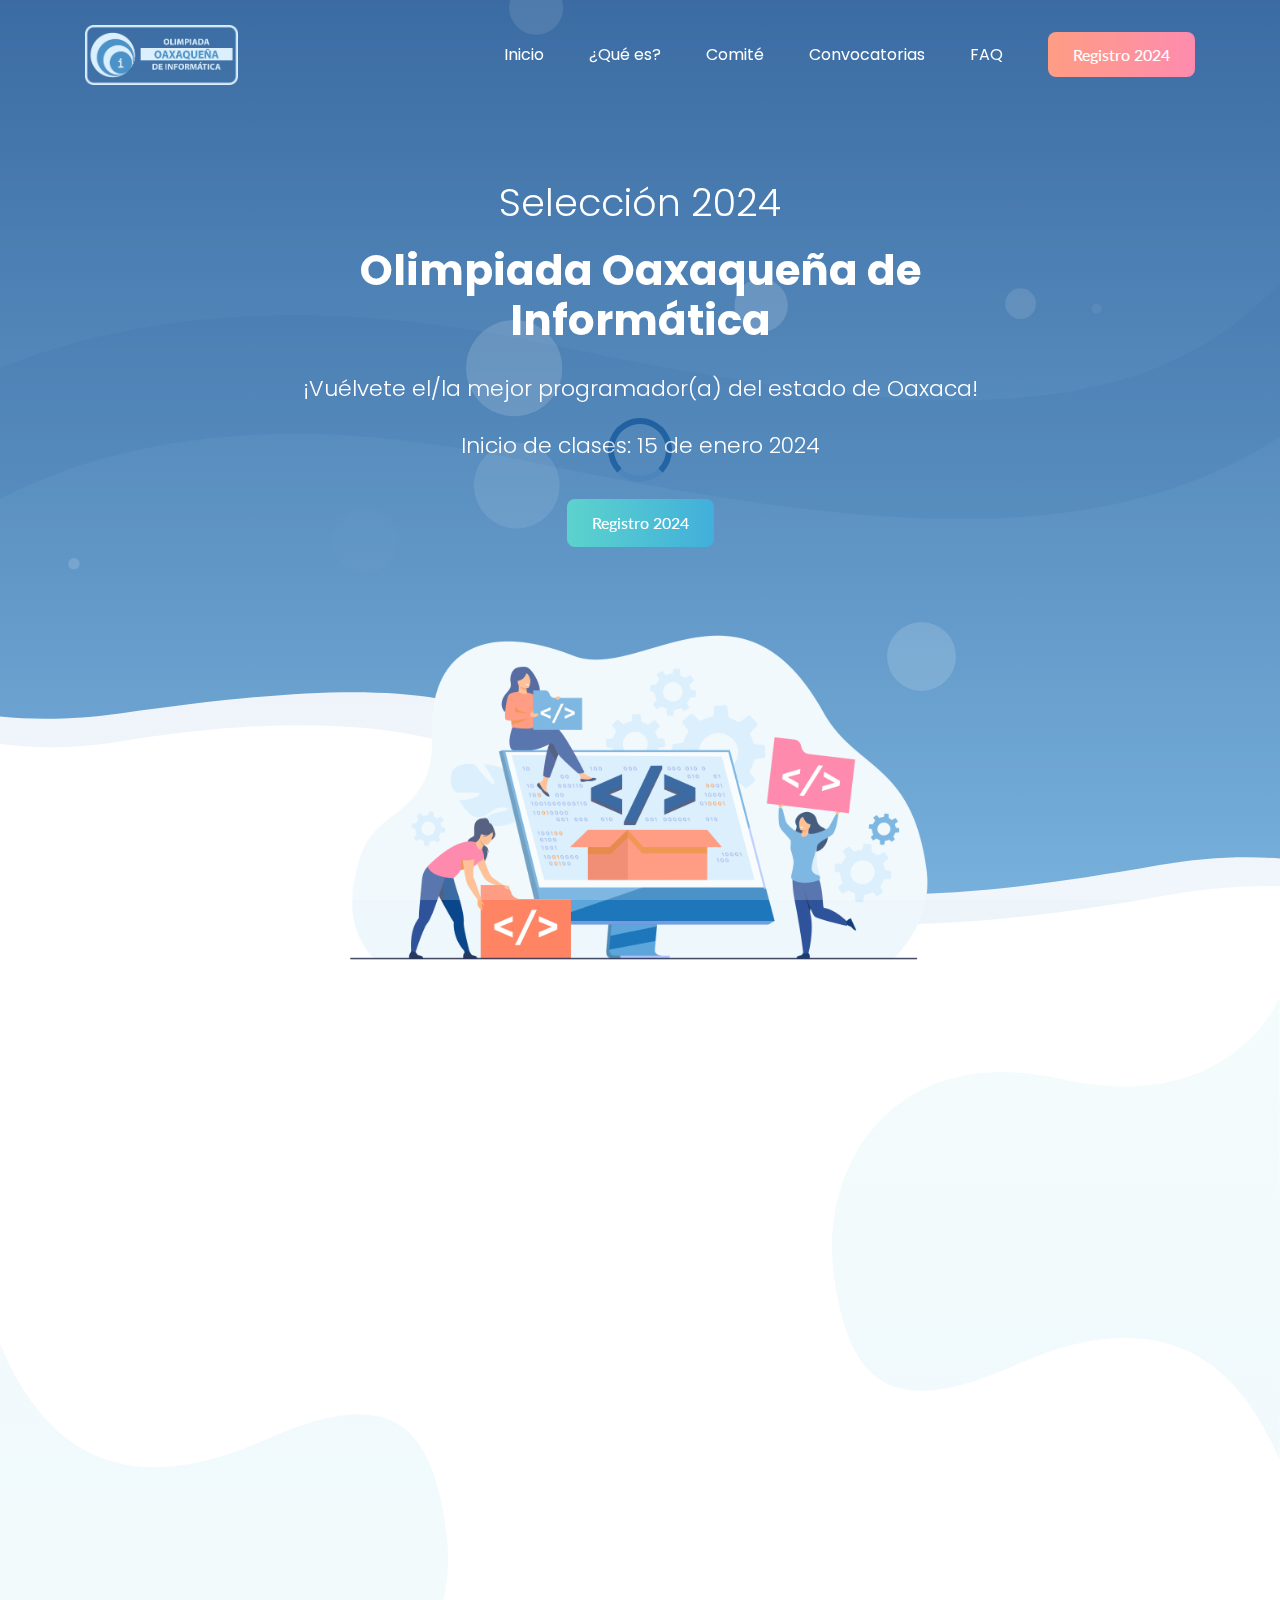
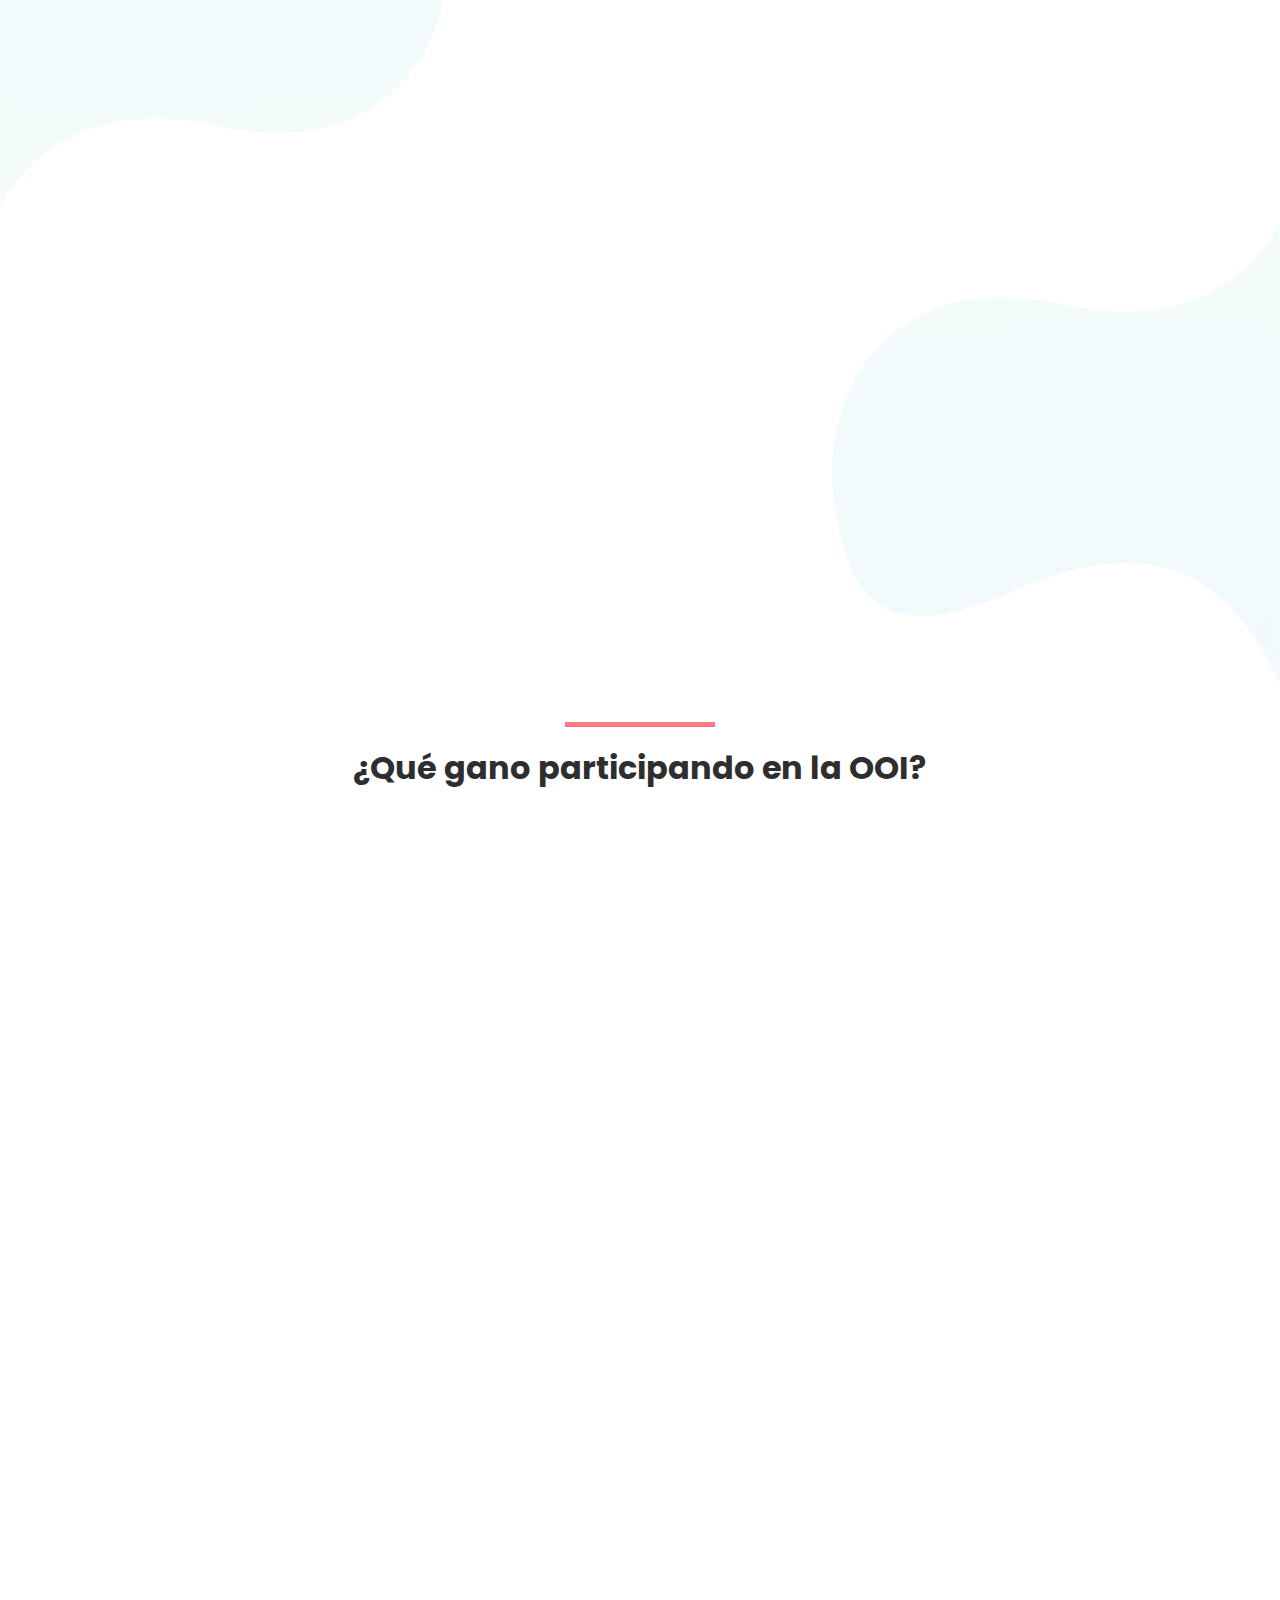
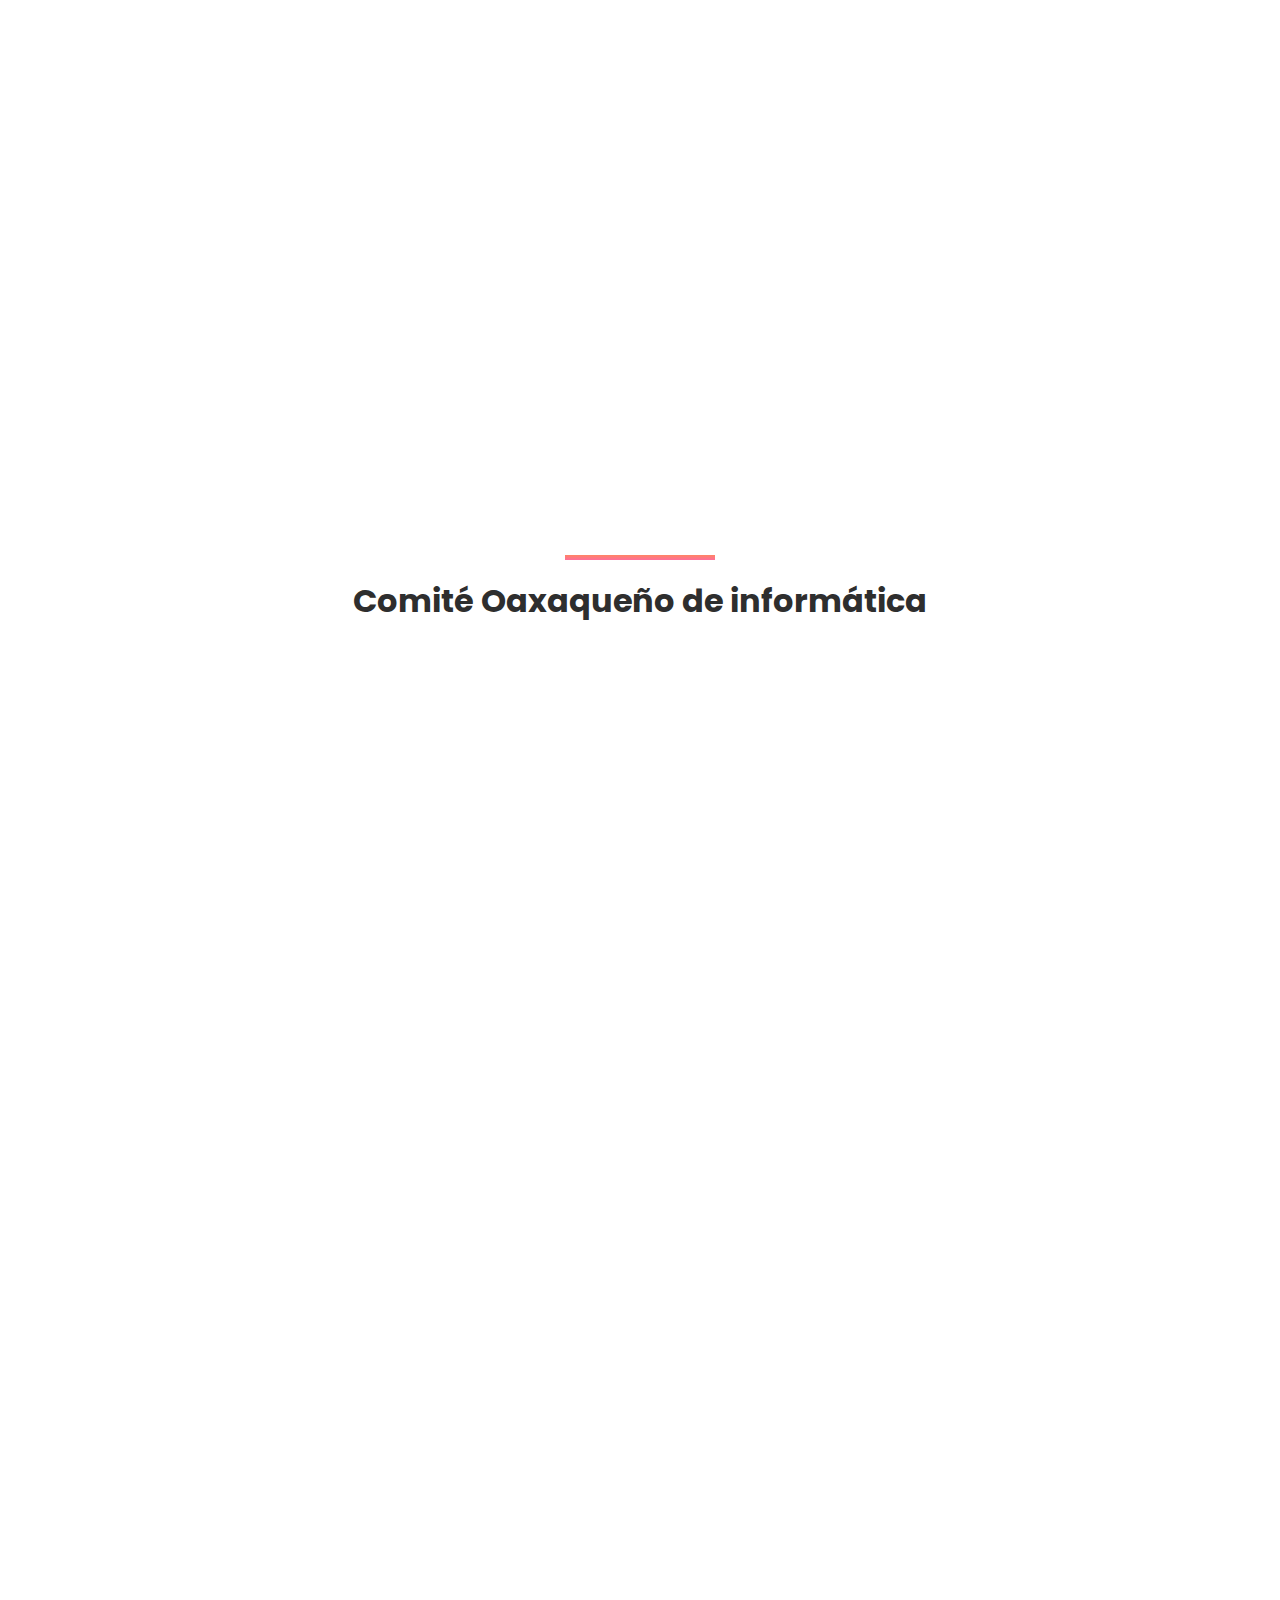
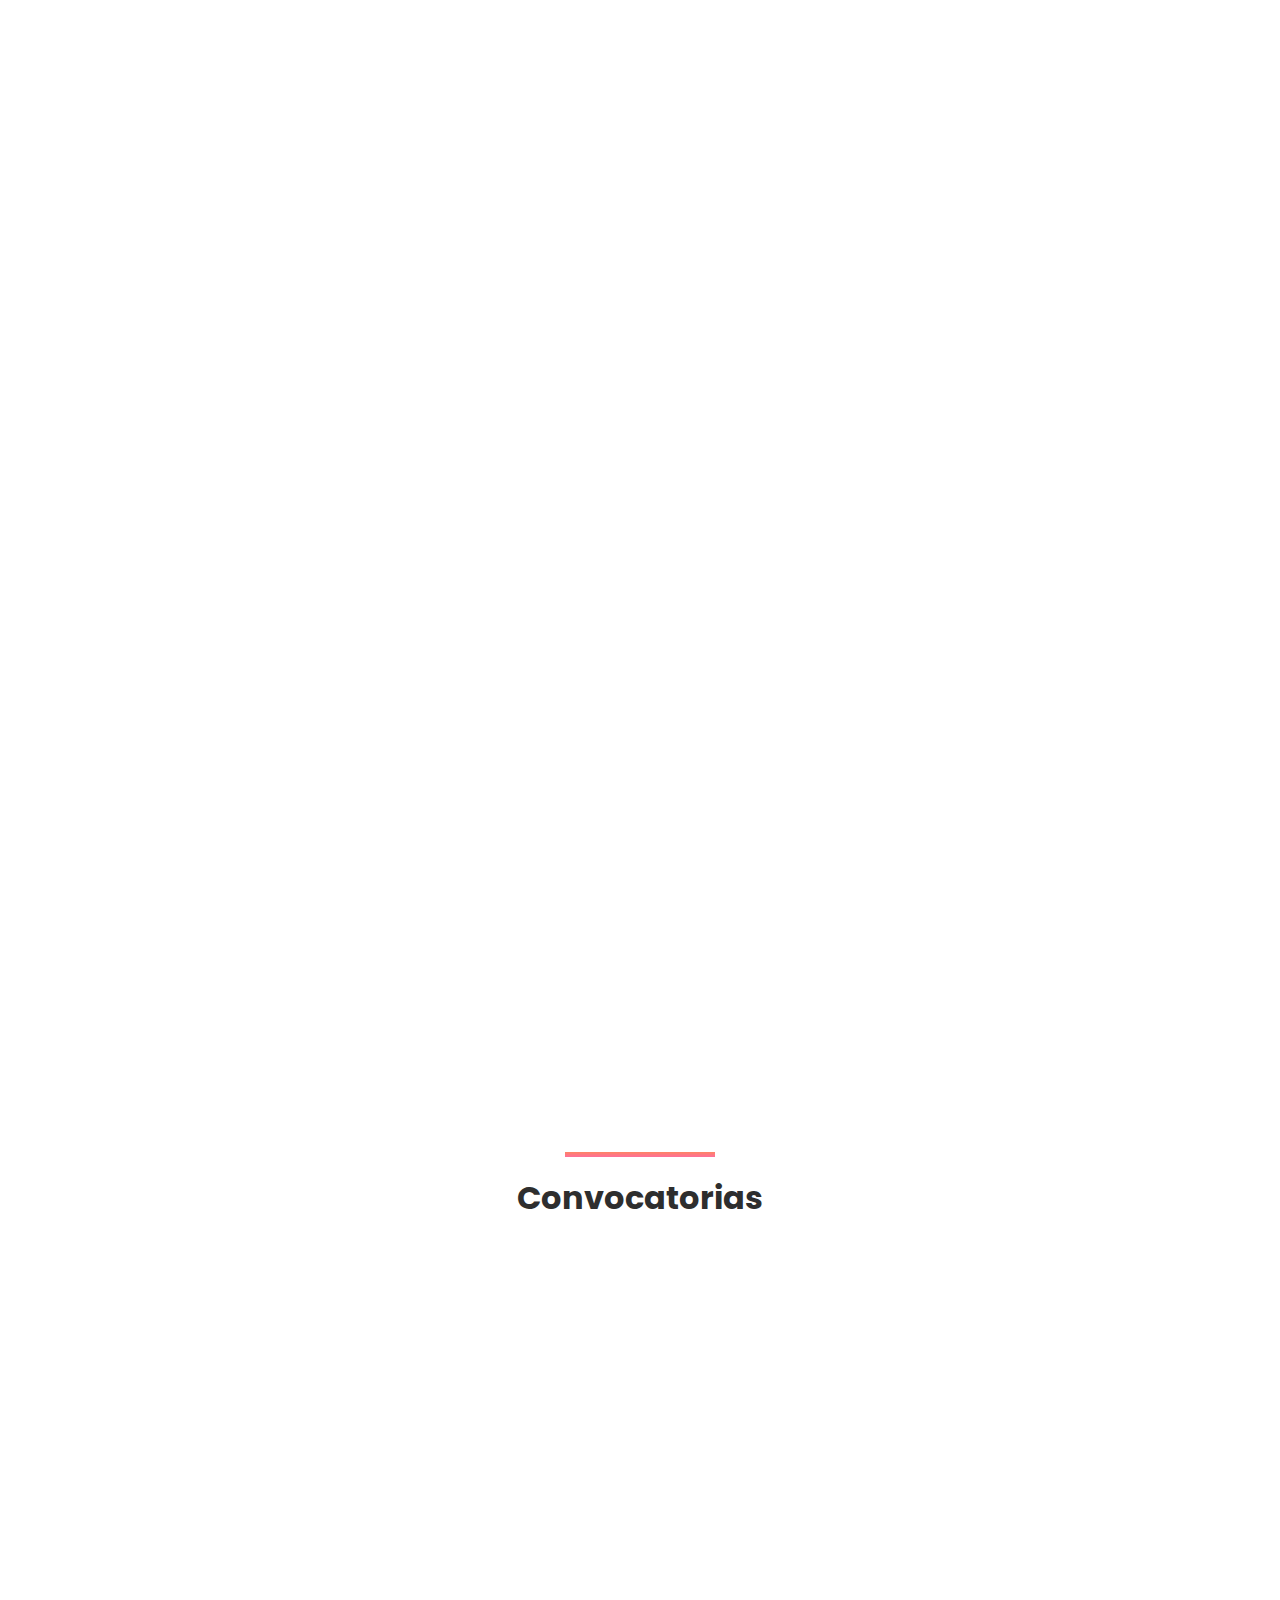
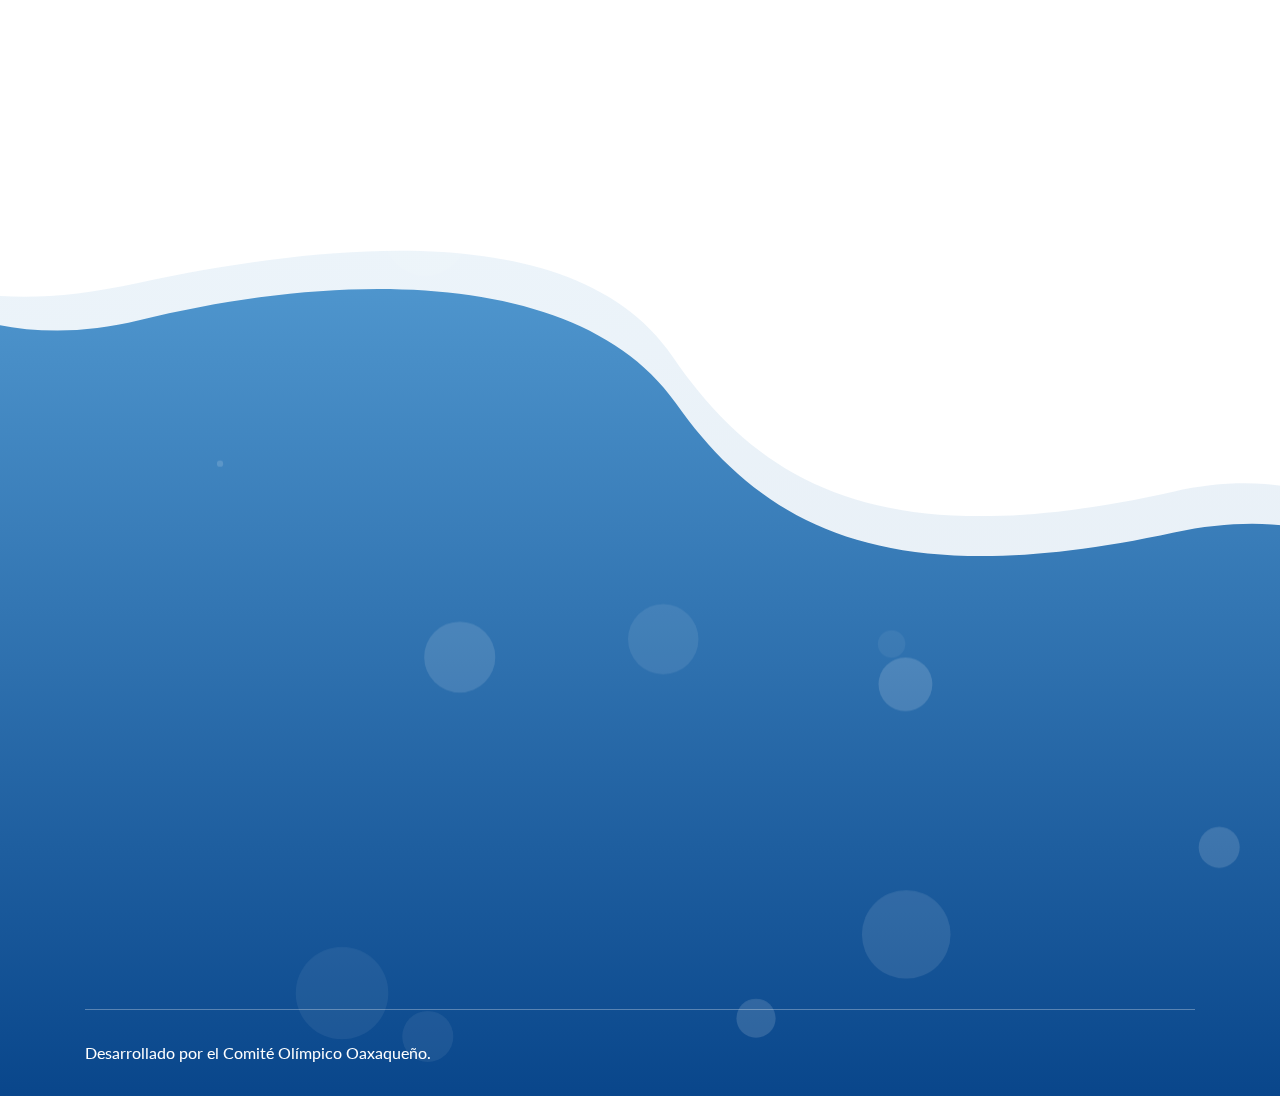
==== commit 0821b5fc: "Update index.html to change 2024 year" ====
--- a/index.html
+++ b/index.html
@@ -52,7 +52,7 @@
     <meta property="og:title" content="Olimpiada Oaxaqueña de Informática" />
     <meta property="og:locale" content="es_ES" />
     <meta property="og:type" content="website" />
-    <meta property="og:description" content="Si eres un(a) estudiante comprometido(a) y quieres representar con orgullo al estado de Oaxaca en la fase nacional 2023, esta olimpiada es para ti." />
+    <meta property="og:description" content="Si eres un(a) estudiante comprometido(a) y quieres representar con orgullo al estado de Oaxaca en la fase nacional 2024, esta olimpiada es para ti." />
     <meta property="og:url" content="https://www.omi-oaxaca.org" />
     <meta property="og:site_name" content="Olimpiada Oaxaqueña de Informática" />
     <meta property="og:image" content="https://www.omi-oaxaca.org/assets/images/logo-ooi-oaxaca-vertical.png" />
@@ -63,7 +63,7 @@
     <meta name="twitter:site" content="https://www.omi-oaxaca.org">
     <meta name="twitter:creator" content="@ooioaxaca">
     <meta name="twitter:title" content="Olimpiada Oaxaqueña de Informática">
-    <meta name="twitter:description" content="Si eres un(a) estudiante comprometido(a) y quieres representar con orgullo al estado de Oaxaca en la fase nacional 2023, esta olimpiada es para ti.">
+    <meta name="twitter:description" content="Si eres un(a) estudiante comprometido(a) y quieres representar con orgullo al estado de Oaxaca en la fase nacional 2024, esta olimpiada es para ti.">
     <meta name="twitter:image" content="https://www.omi-oaxaca.org/assets/images/logo-ooi-oaxaca-vertical.png">
 
     <title>Olimpiada Oaxaqueña de informática</title>
@@ -189,10 +189,10 @@
                 <div class="row justify-content-center">
                     <div class="col-lg-8">
                         <div class="header-hero-content text-center">
-                            <h2 class="header-sub-title wow fadeInUp" data-wow-duration="1.3s" data-wow-delay="0.2s">Selección 2023</h2>
+                            <h2 class="header-sub-title wow fadeInUp" data-wow-duration="1.3s" data-wow-delay="0.2s">Selección 2024</h2>
                             <h1 class="header-title wow fadeInUp" data-wow-duration="1.3s" data-wow-delay="0.5s">Olimpiada Oaxaqueña de Informática</h1>
                             <h4 class="text wow fadeInUp" data-wow-duration="1.3s" data-wow-delay="0.8s">¡Vuélvete el/la mejor programador(a) del estado de Oaxaca!</h4>
-                            <h4 class="text wow fadeInUp" data-wow-duration="1.3s" data-wow-delay="0.8s">Inicio de clases: 16 de enero 2023</h4>
+                            <h4 class="text wow fadeInUp" data-wow-duration="1.3s" data-wow-delay="0.8s">Inicio de clases: 15 de enero 2024</h4>
                             <a  href="./registro.html" class="main-btn wow fadeInUp" data-wow-duration="1.3s" data-wow-delay="1.1s">Registro 2024</a>
                         </div> <!-- header hero content -->
                     </div>
@@ -285,7 +285,7 @@
                             <h3 class="title">¿Cuáles son las etapas de la OOI?</h3>
                         </div> <!-- section title -->
                         <ul>
-                            <li class="text"><b>Inscripción:</b> Regístrate en el siguiente formulario para ser parte del proceso de selección 2023, recuerda que debes de cumplir todos los requisitos que se te indican más abajo.</li>
+                            <li class="text"><b>Inscripción:</b> Regístrate en el siguiente formulario para ser parte del proceso de selección 2024, recuerda que debes de cumplir todos los requisitos que se te indican más abajo.</li>
                             <li class="text"><b>Entrenamiento:</b> Durante un periodo aproximadamente de 5 meses se te impartirán clases de programación, algoritmos y lógica para resolución de problemas. Las clases son de hora y media, 2 veces a la semana y los horarios se definen una vez inscritos todos los/las estudiantes, para no afectar sus clases regulares.</li>
                             <li class="text"><b>Selección:</b> Se realizarán varios exámenes para poner a prueba todo lo que aprendiste en los cursos con la finalidad de seleccionar a los/las 4 mejores estudiantes que representarán formalmente a la delegación Oaxaqueña en la etapa nacional.</li>
                         </ul>
@@ -931,7 +931,7 @@
                 <div class="row">
                     <div class="col-lg-9">
                         <div class="subscribe-content mt-45">
-                            <h2 class="subscribe-title">Sé parte de la selección olímpica Oaxaqueña 2023</h2>
+                            <h2 class="subscribe-title">Sé parte de la selección olímpica Oaxaqueña 2024</h2>
                         </div>
                     </div>
                     <div class="col-lg-3">
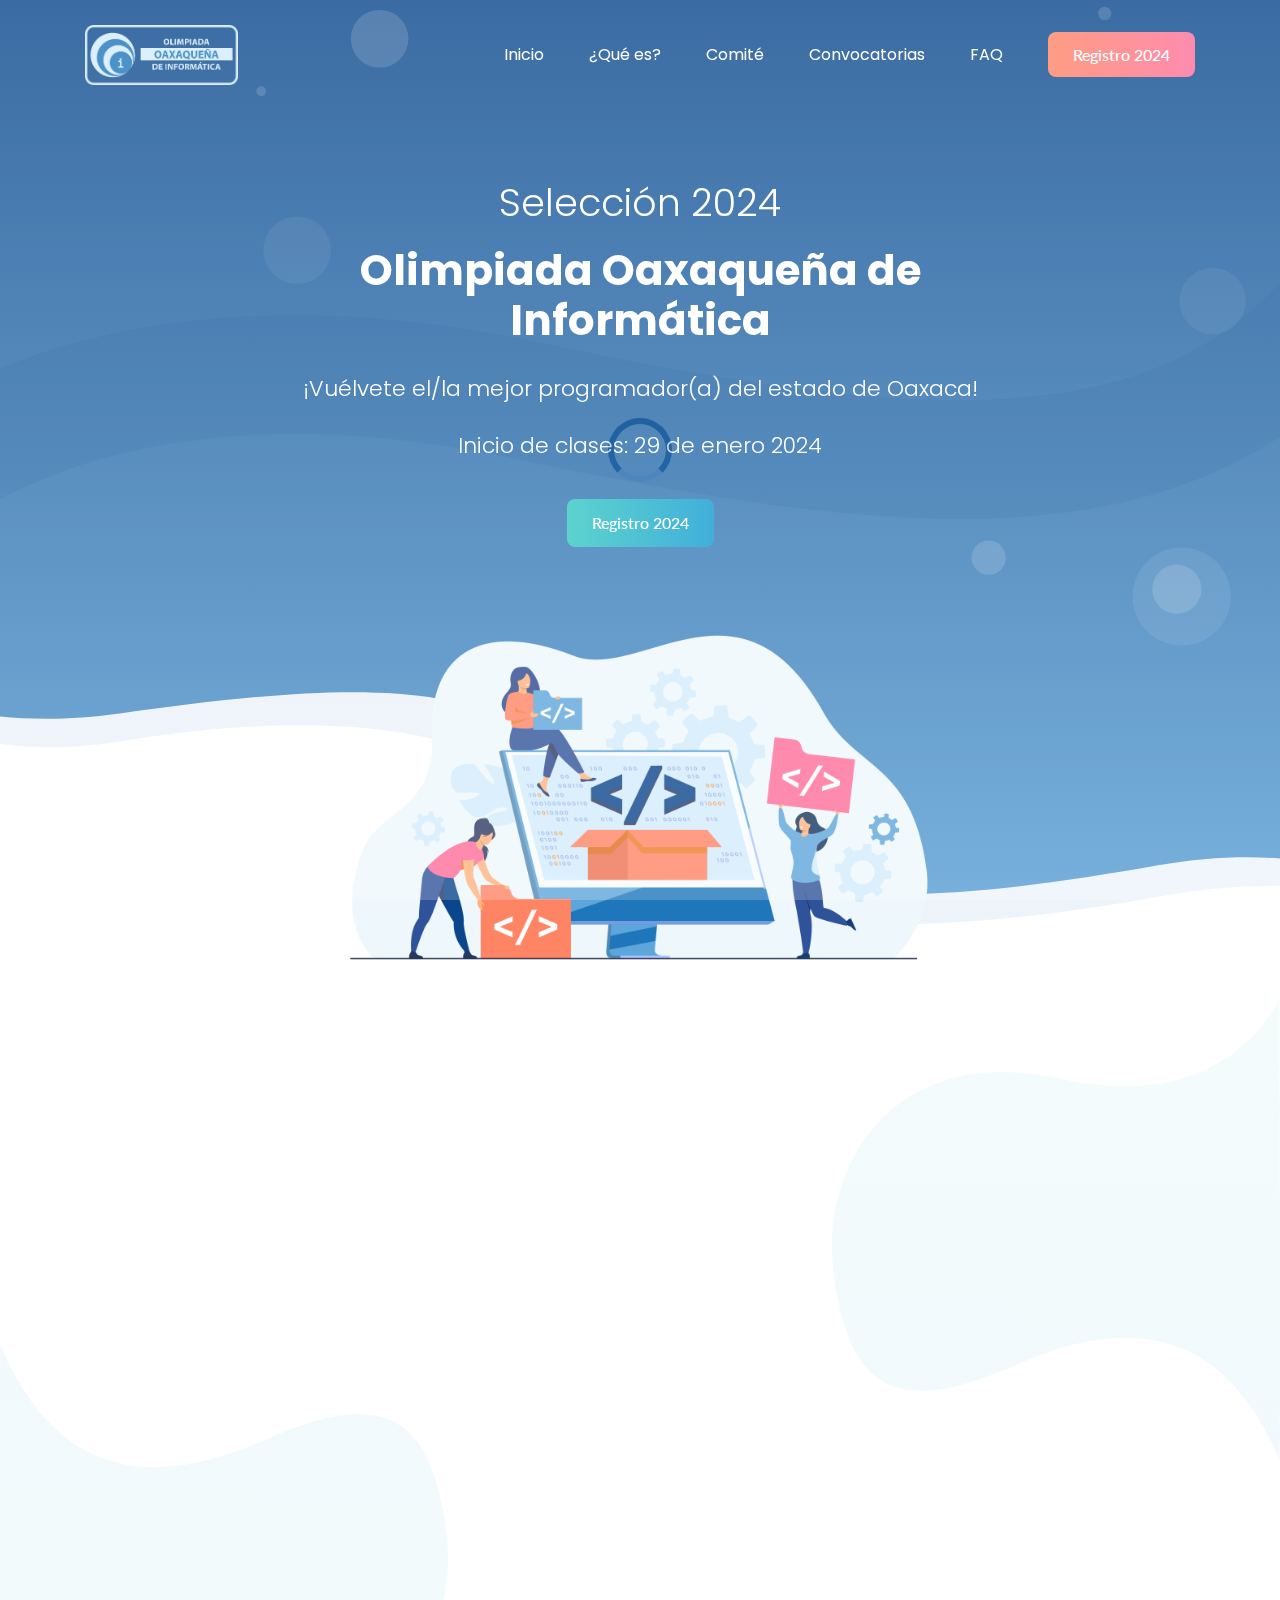
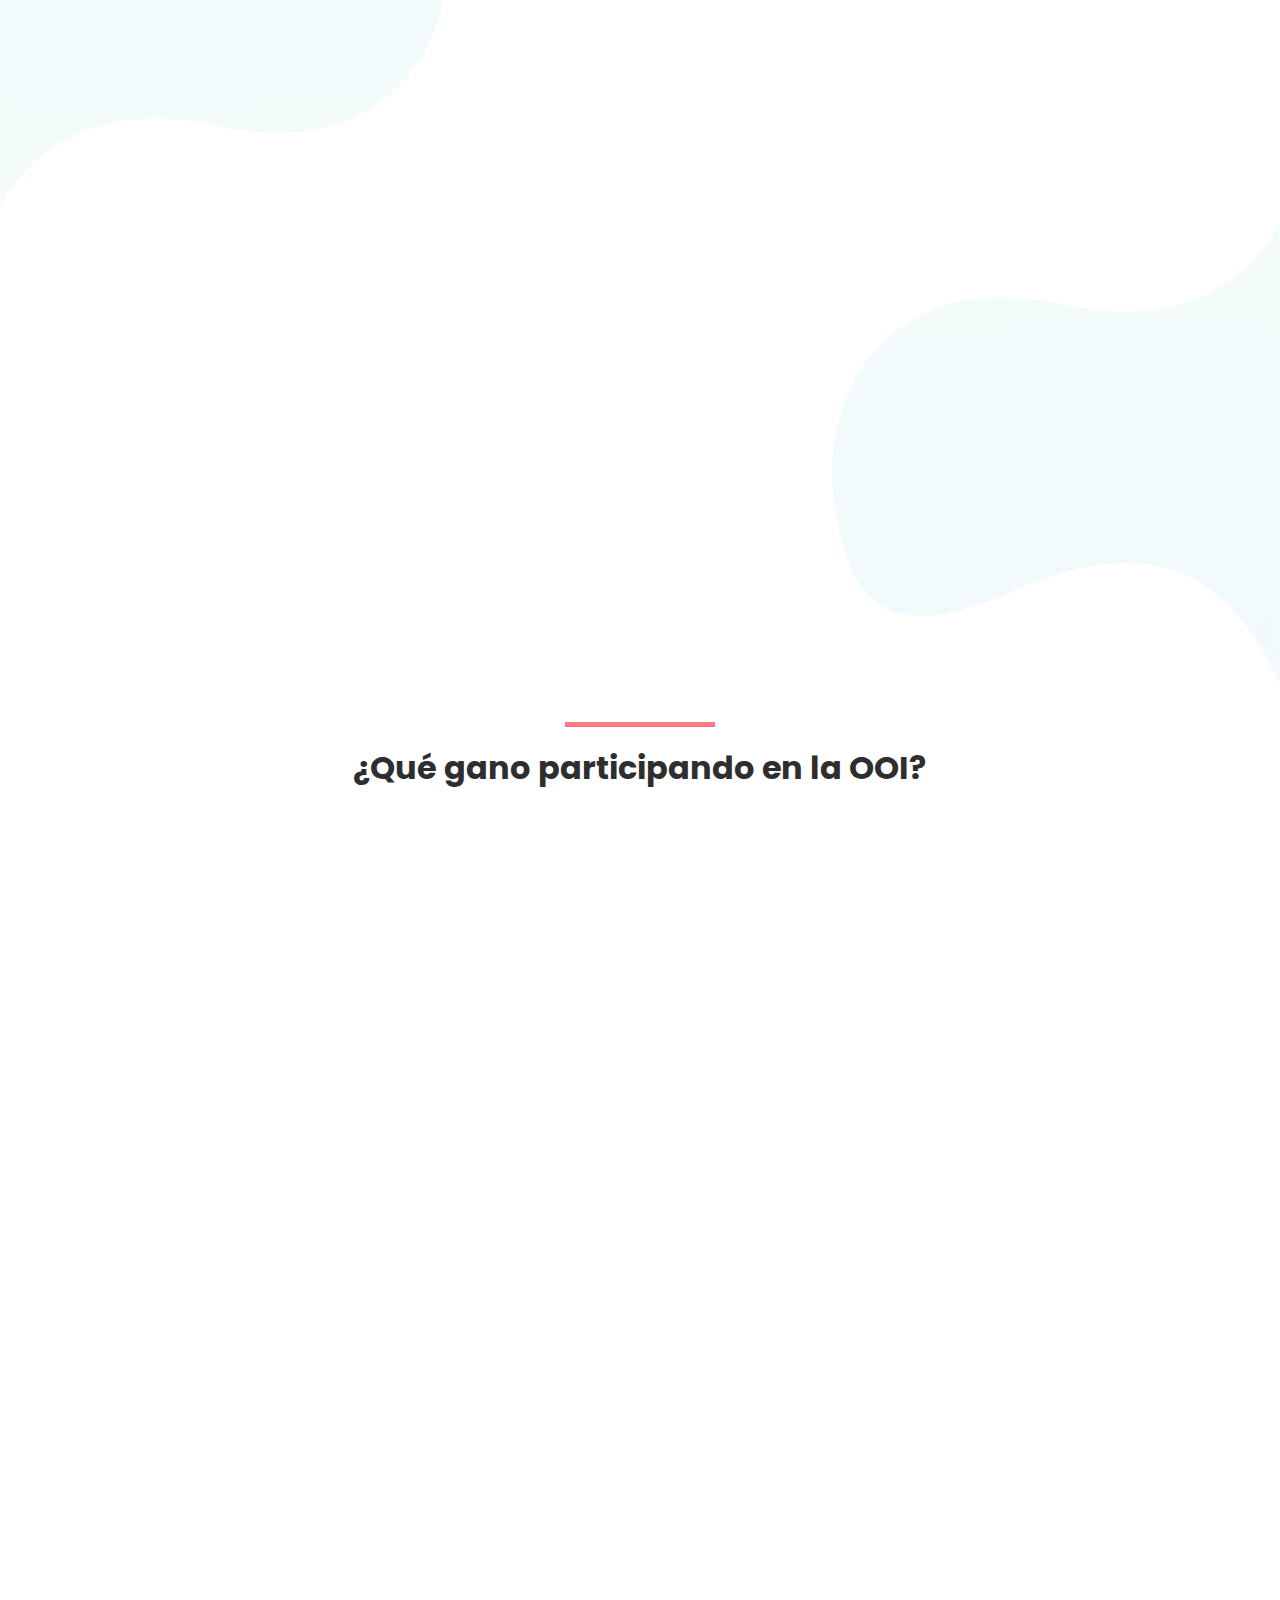
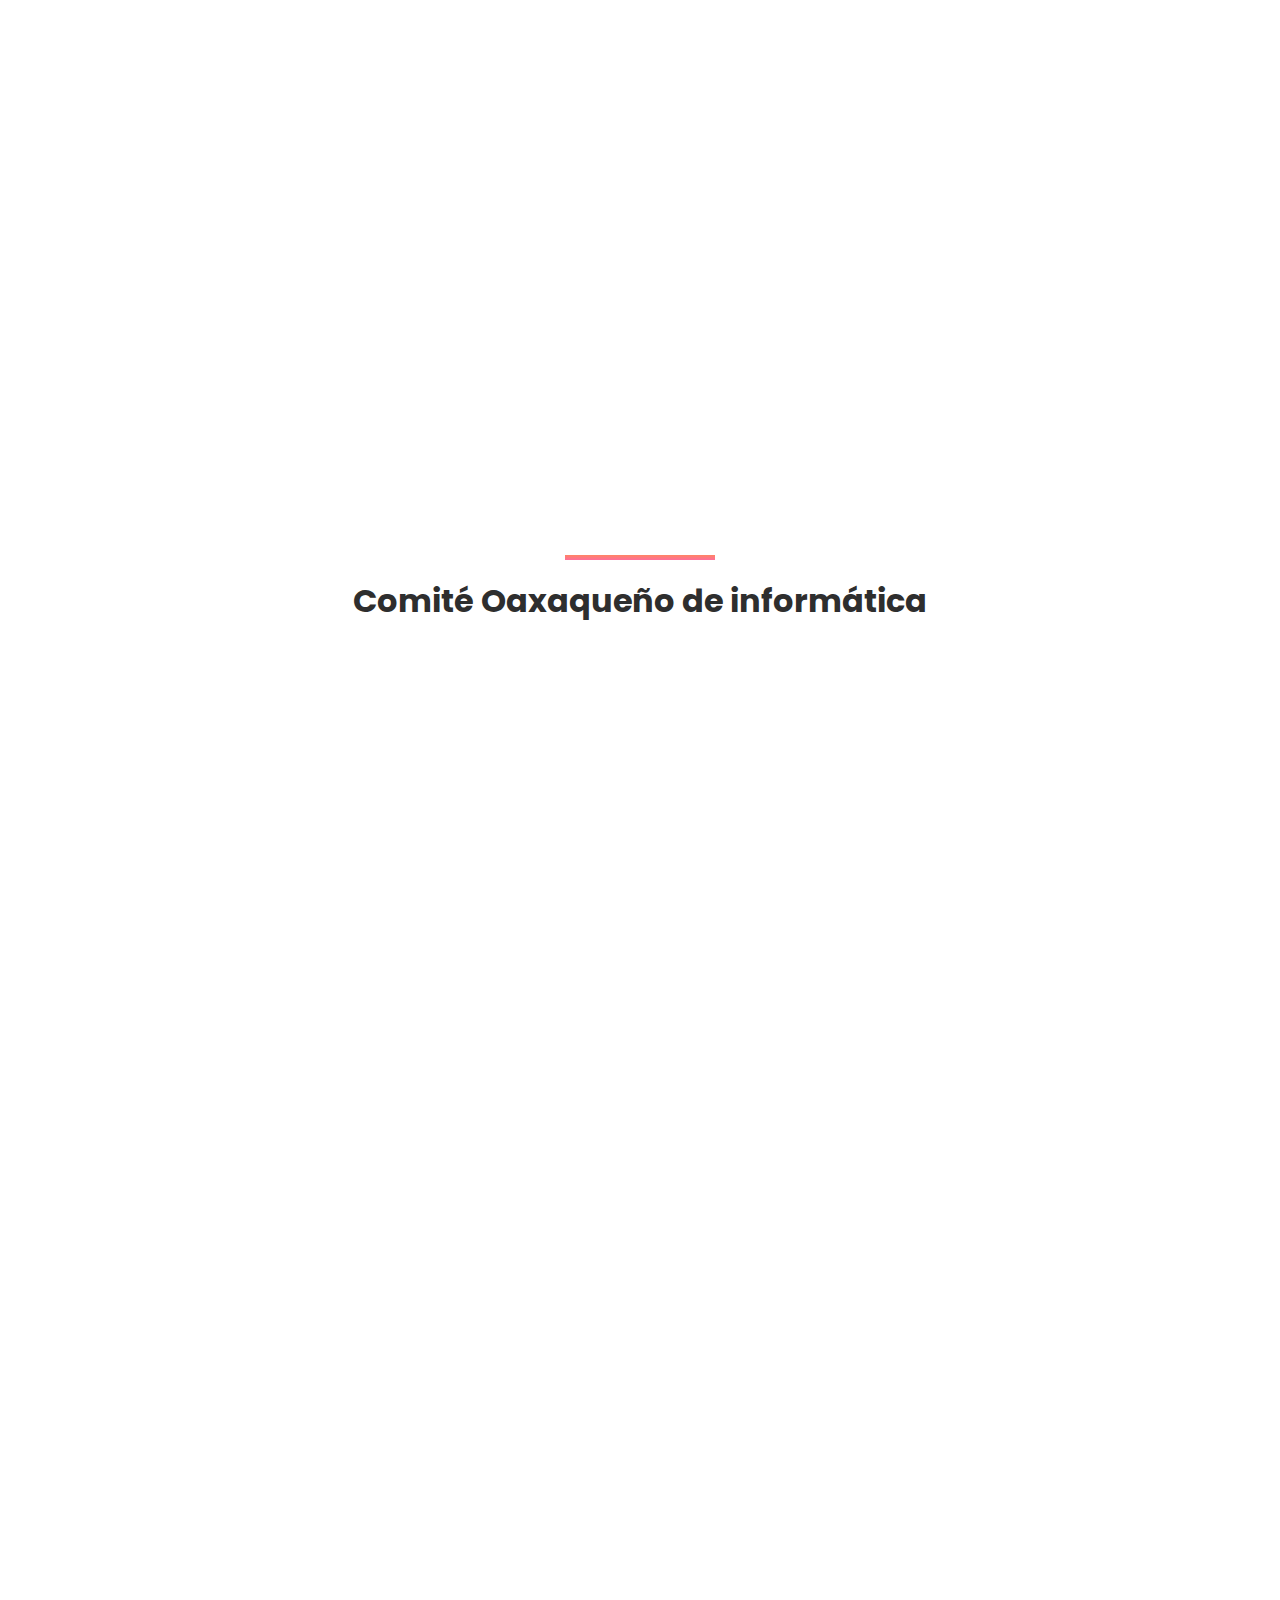
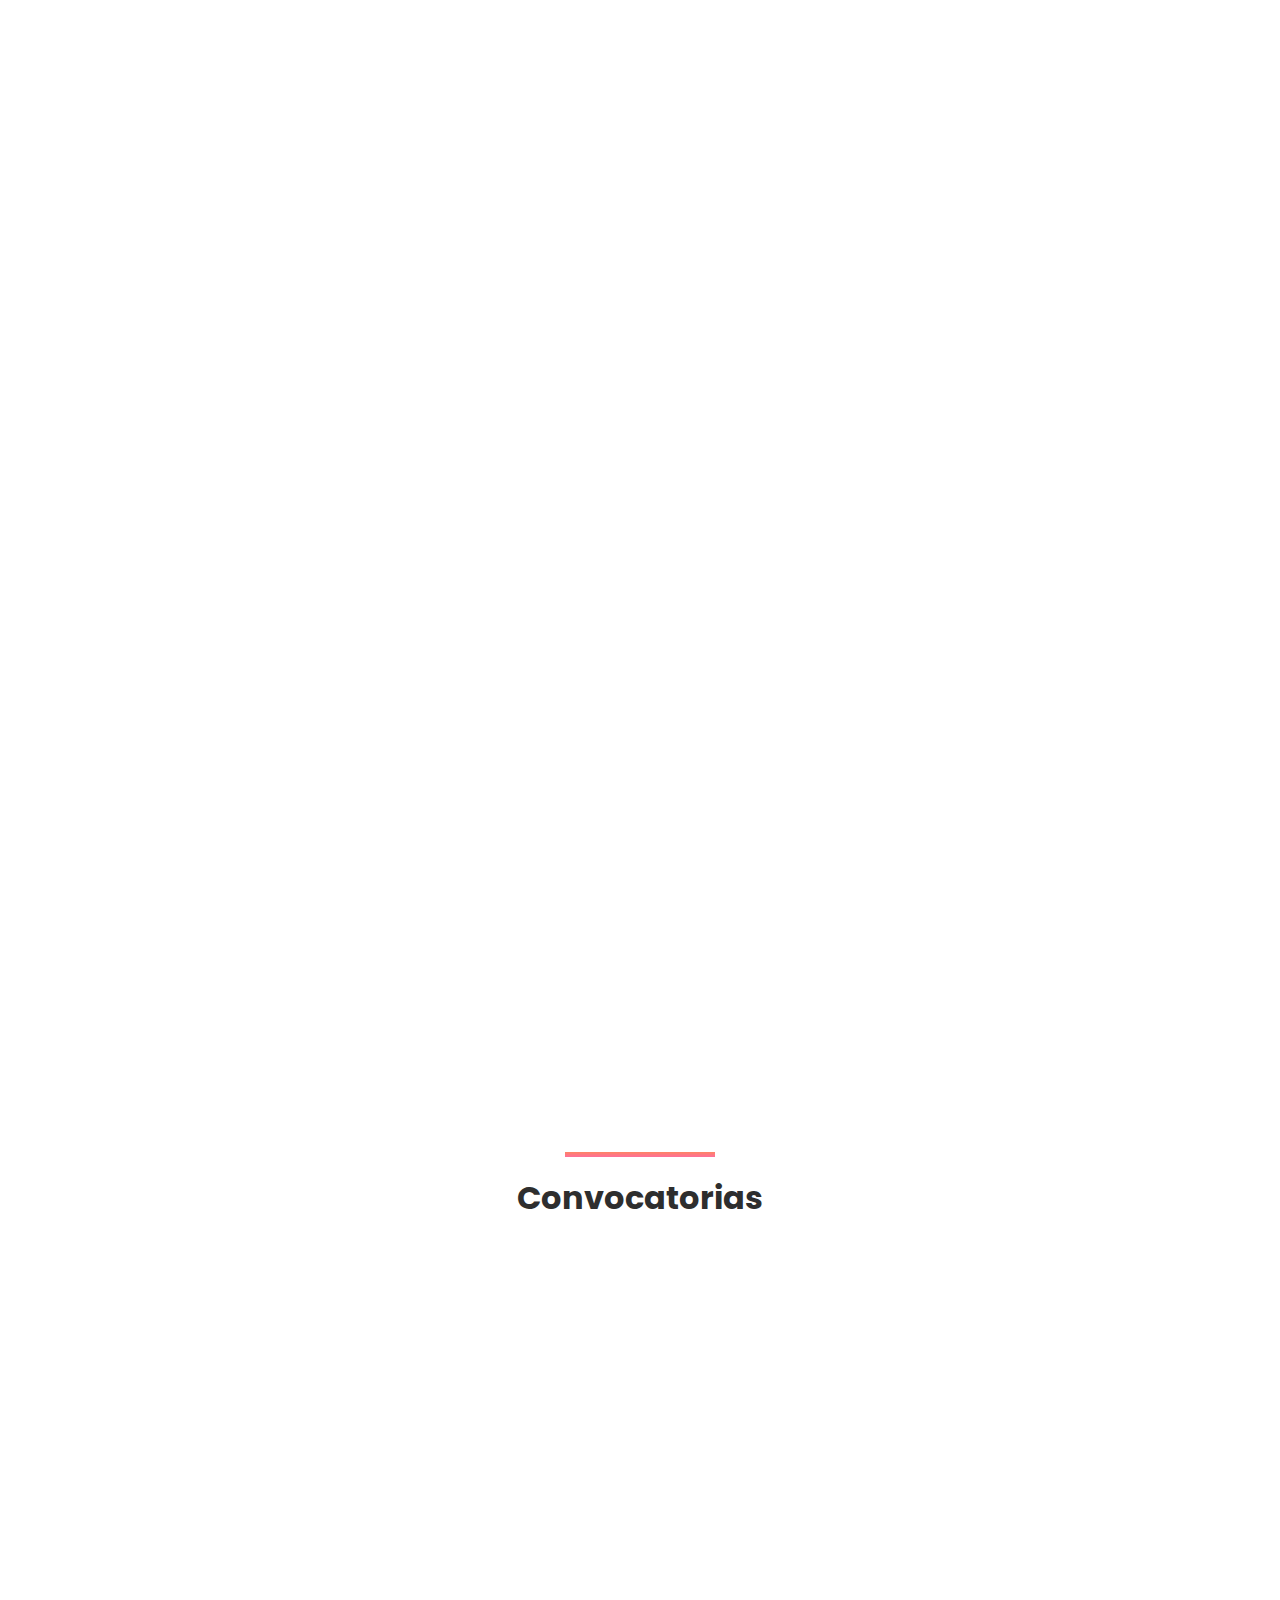
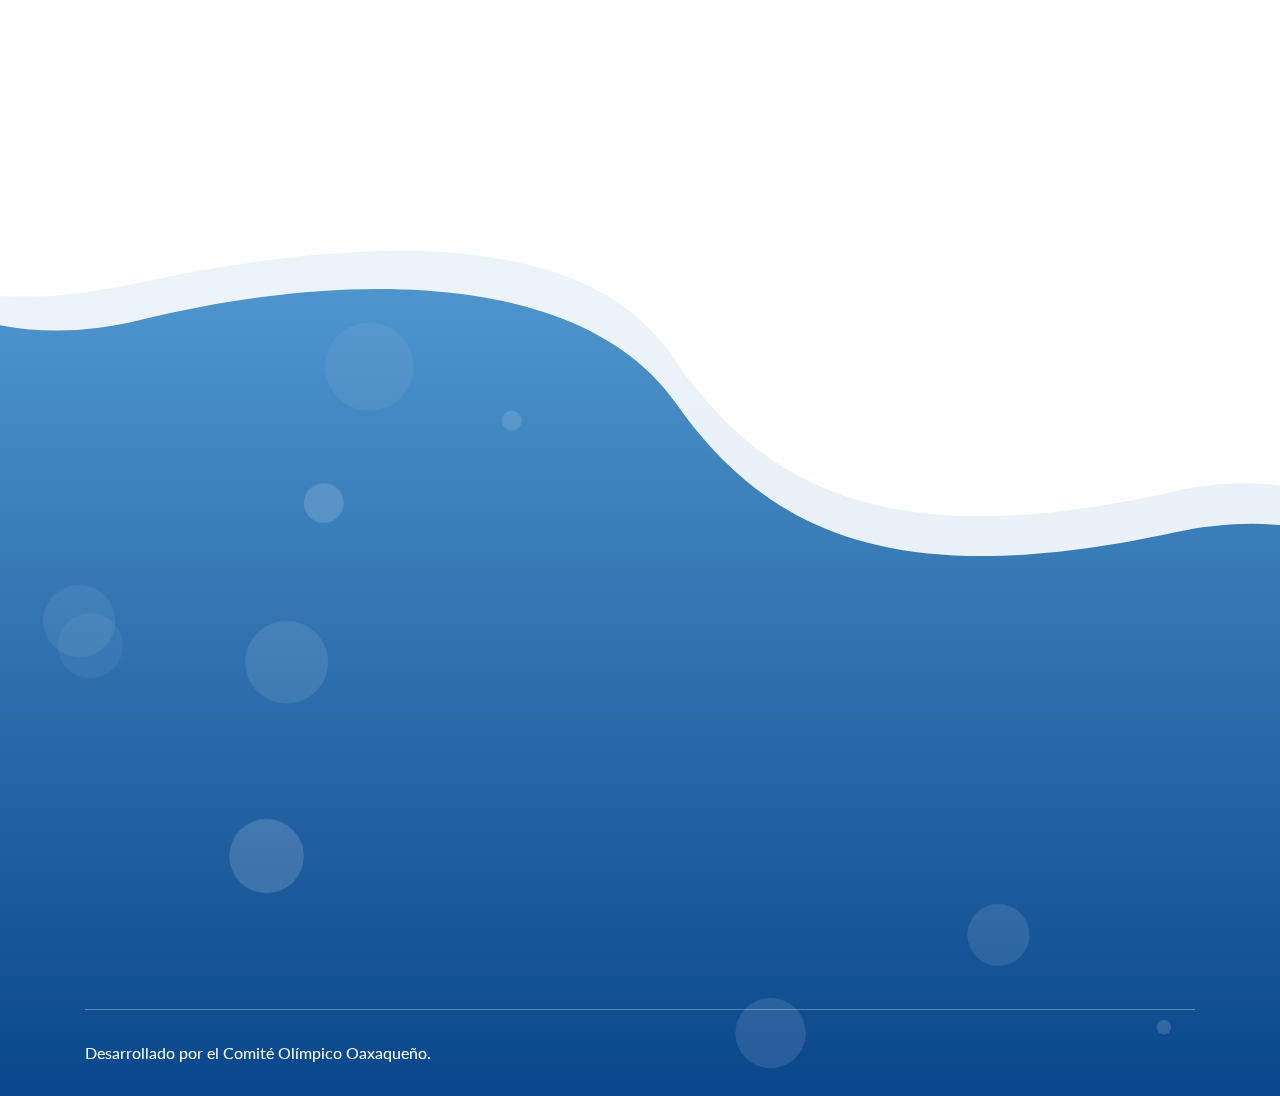
==== commit 8ebbdb45: "change final date" ====
--- a/index.html
+++ b/index.html
@@ -192,7 +192,7 @@
                             <h2 class="header-sub-title wow fadeInUp" data-wow-duration="1.3s" data-wow-delay="0.2s">Selección 2024</h2>
                             <h1 class="header-title wow fadeInUp" data-wow-duration="1.3s" data-wow-delay="0.5s">Olimpiada Oaxaqueña de Informática</h1>
                             <h4 class="text wow fadeInUp" data-wow-duration="1.3s" data-wow-delay="0.8s">¡Vuélvete el/la mejor programador(a) del estado de Oaxaca!</h4>
-                            <h4 class="text wow fadeInUp" data-wow-duration="1.3s" data-wow-delay="0.8s">Inicio de clases: 15 de enero 2024</h4>
+                            <h4 class="text wow fadeInUp" data-wow-duration="1.3s" data-wow-delay="0.8s">Inicio de clases: 29 de enero 2024</h4>
                             <a  href="./registro.html" class="main-btn wow fadeInUp" data-wow-duration="1.3s" data-wow-delay="1.1s">Registro 2024</a>
                         </div> <!-- header hero content -->
                     </div>
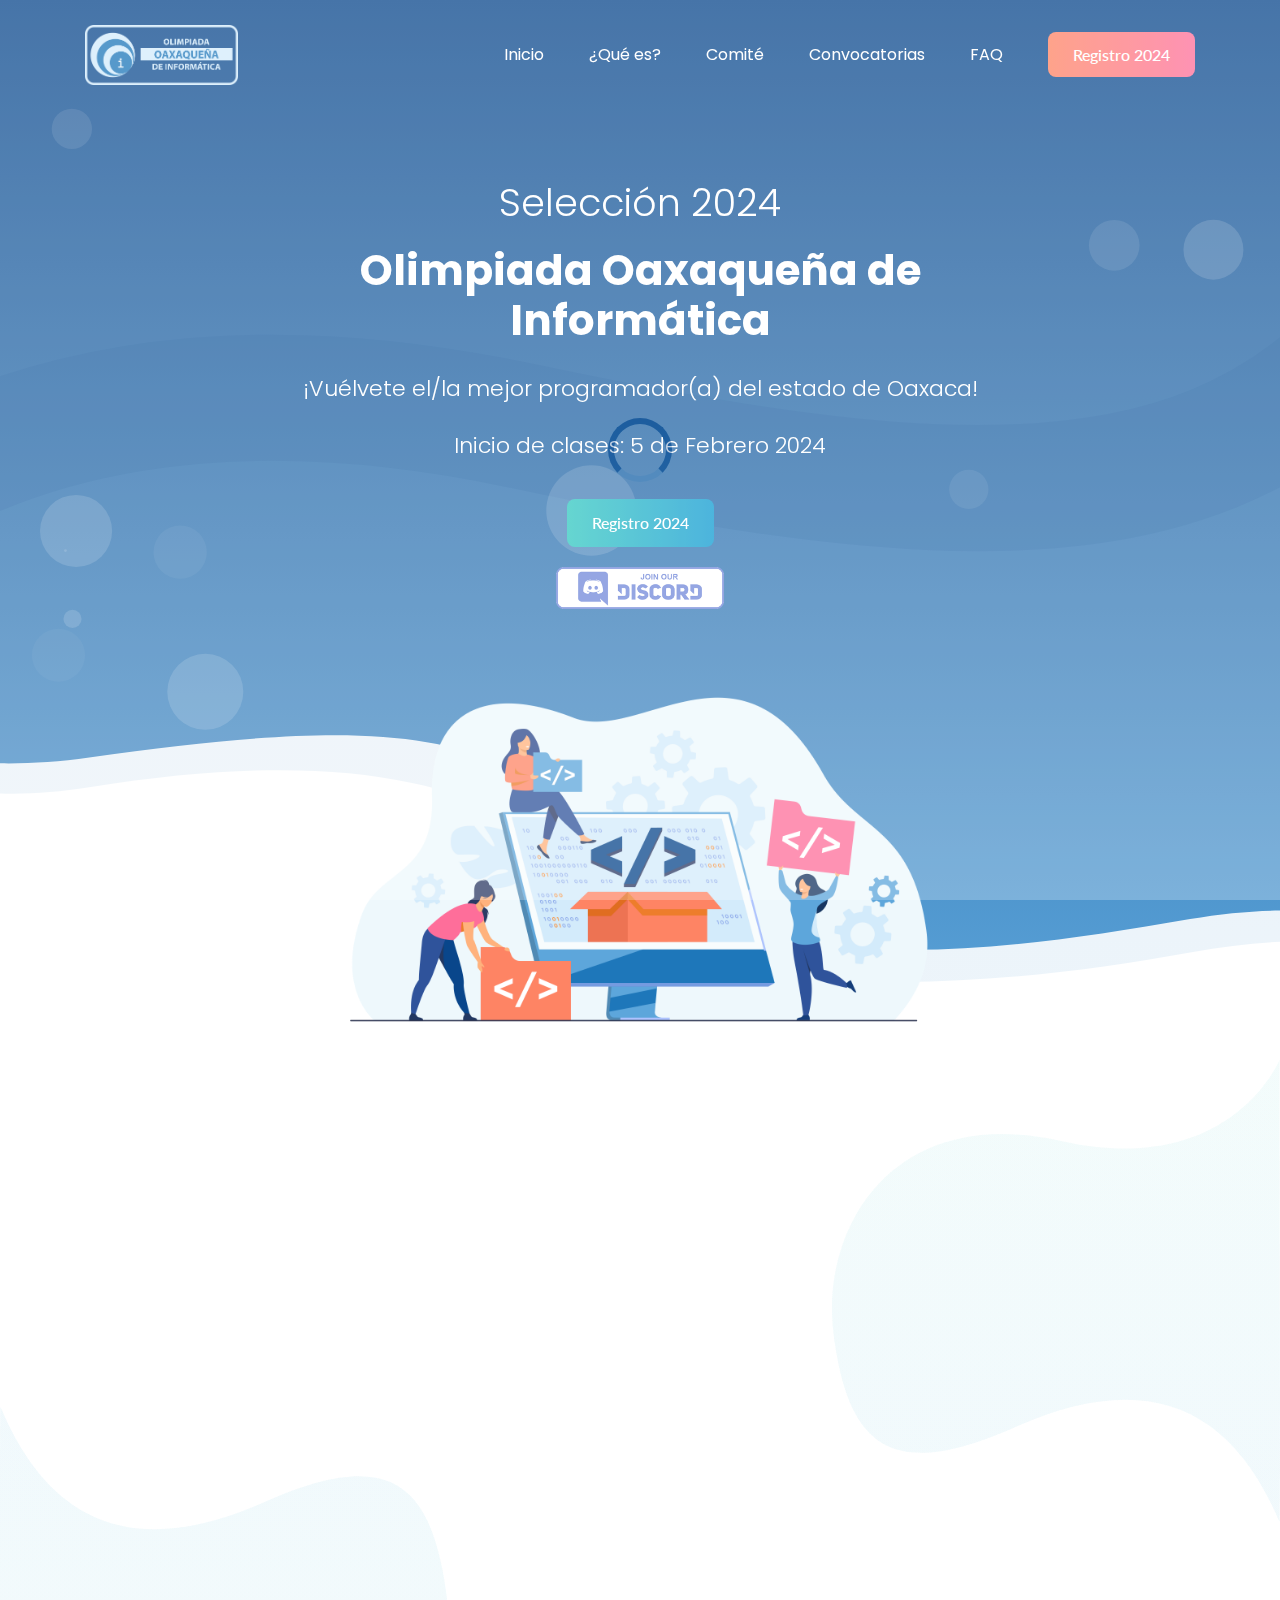
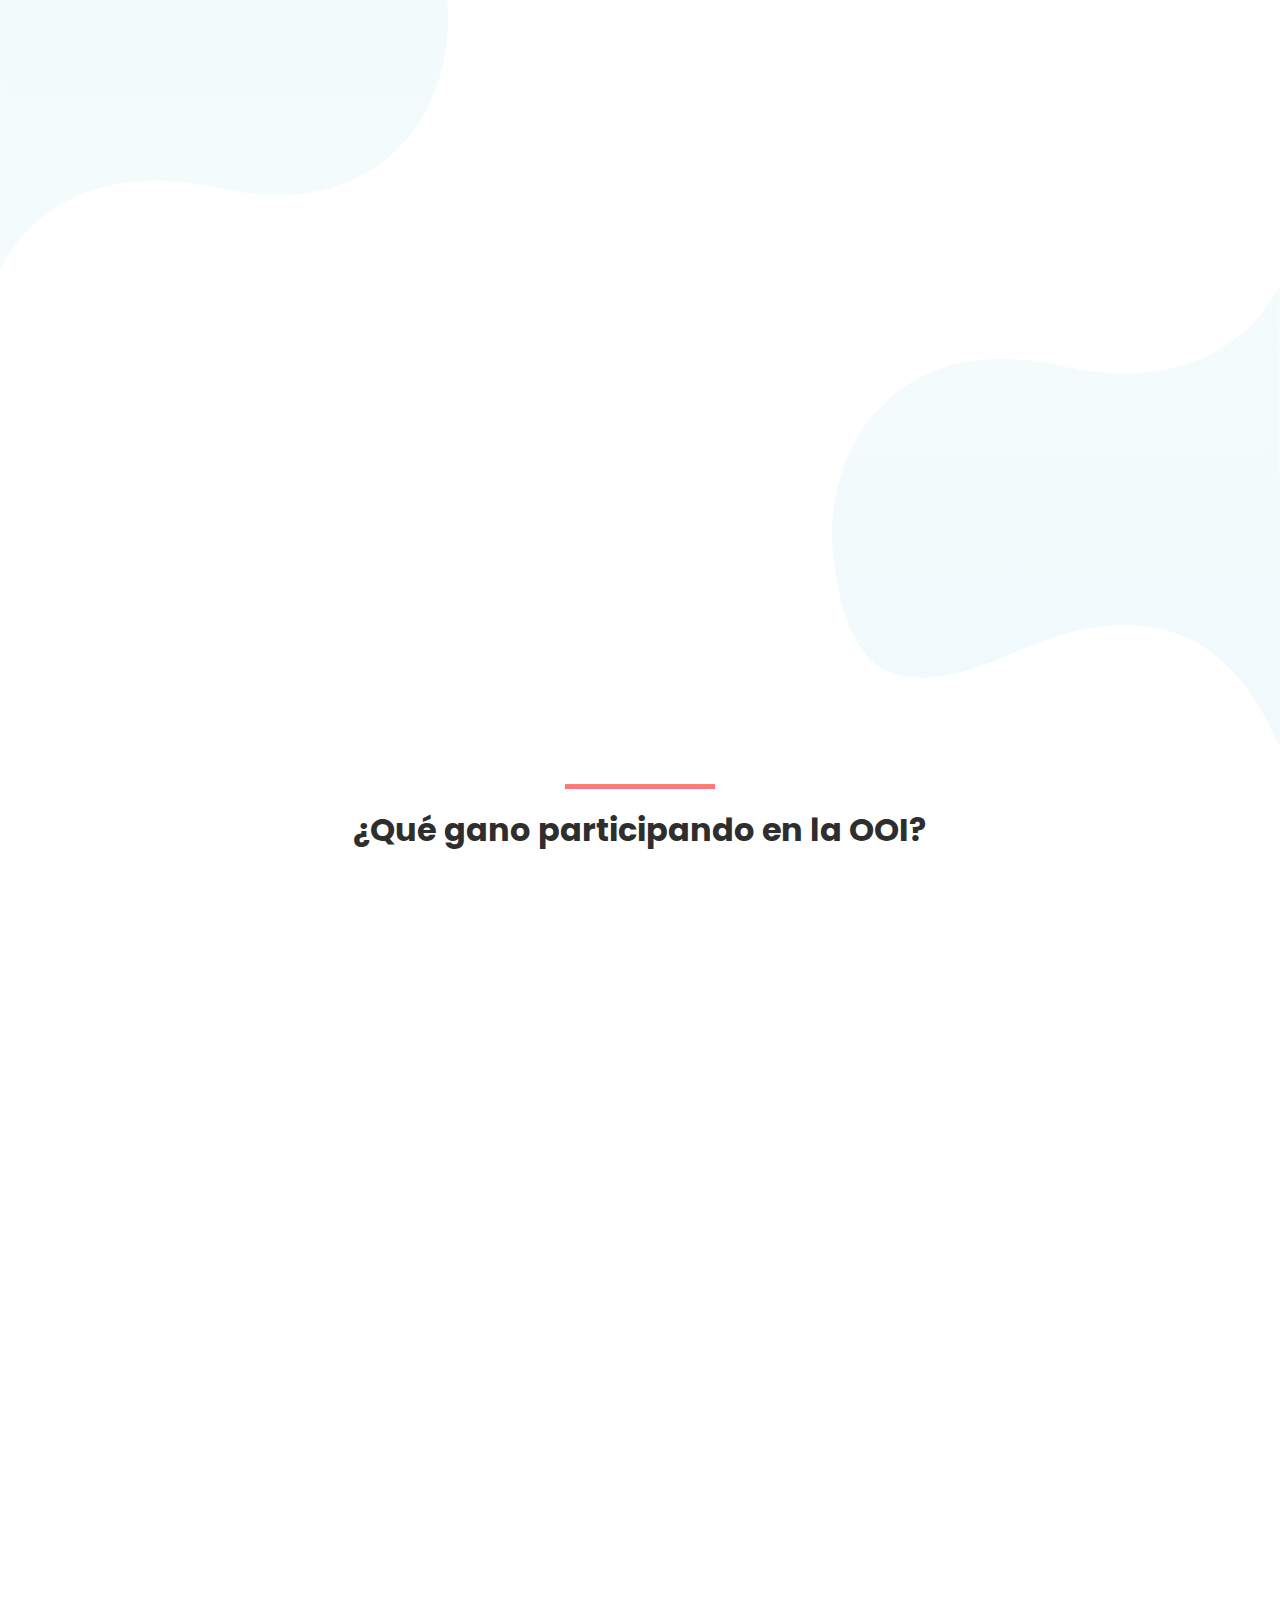
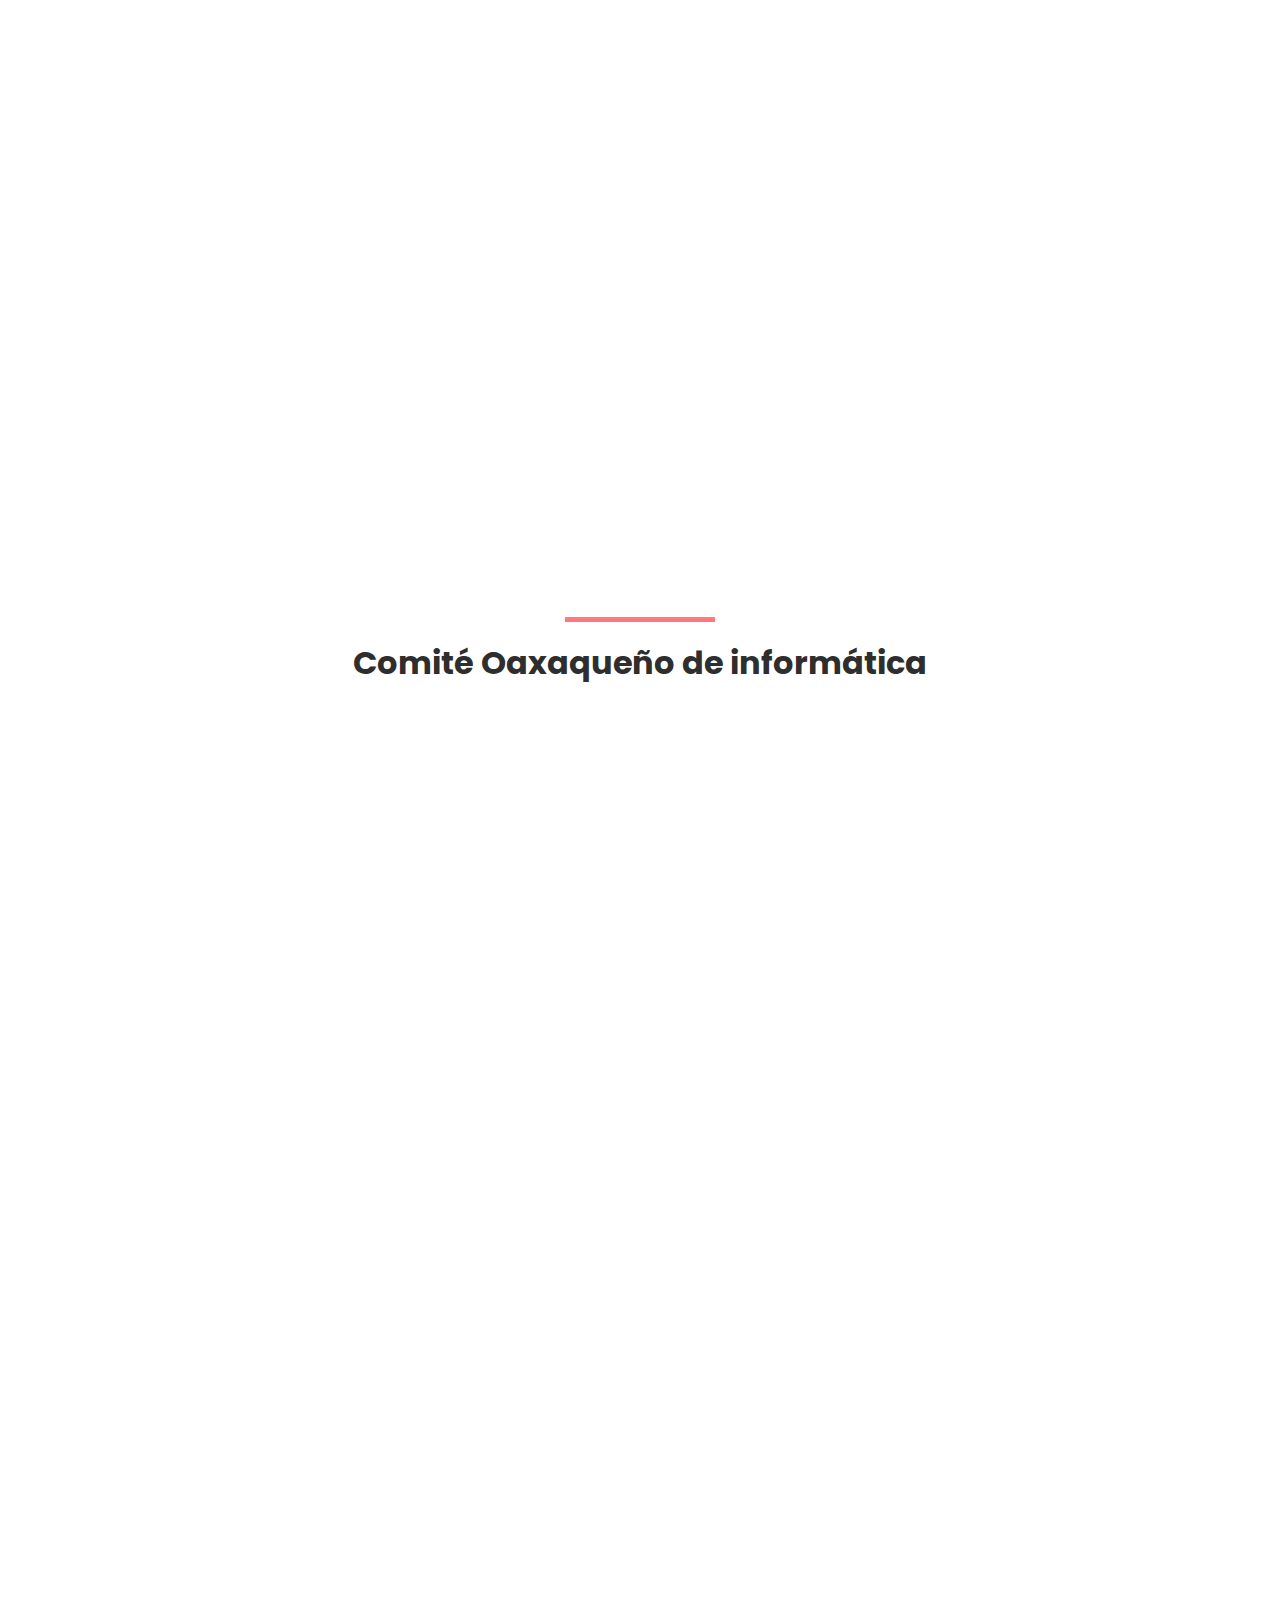
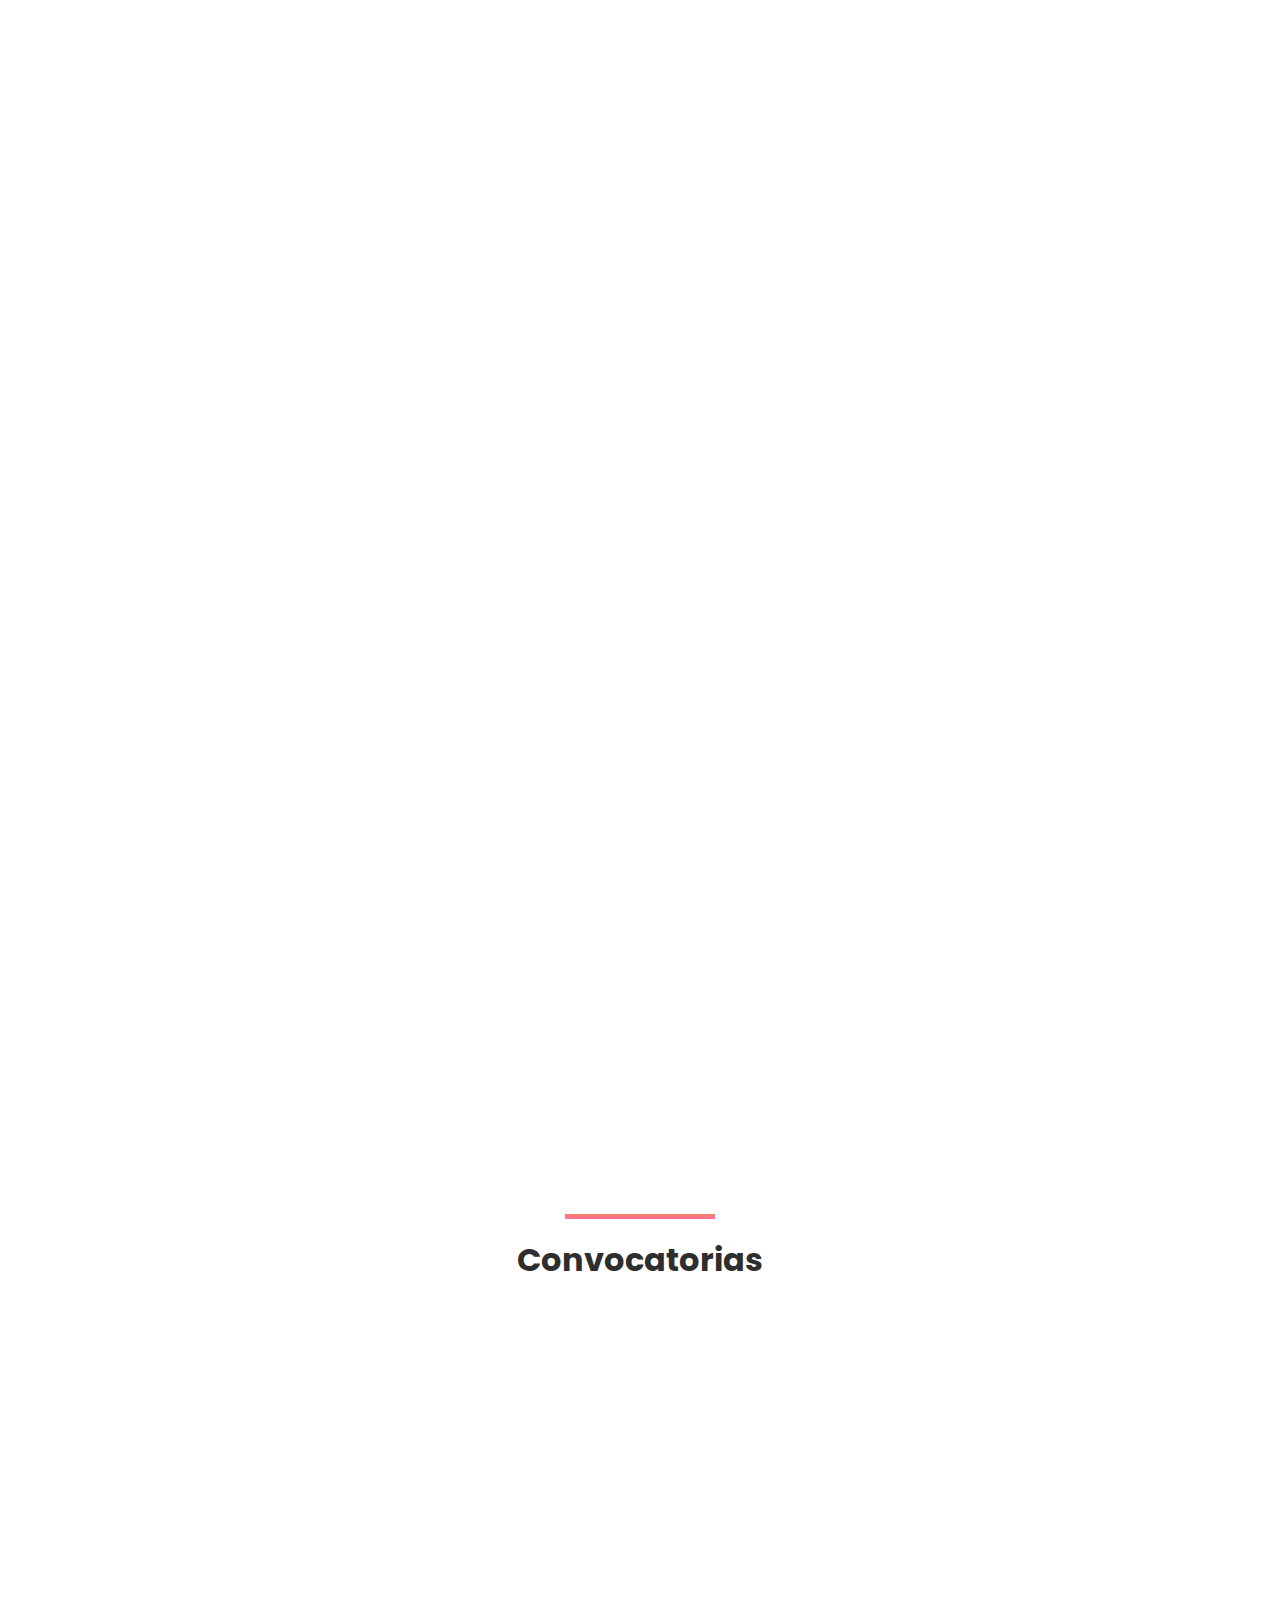
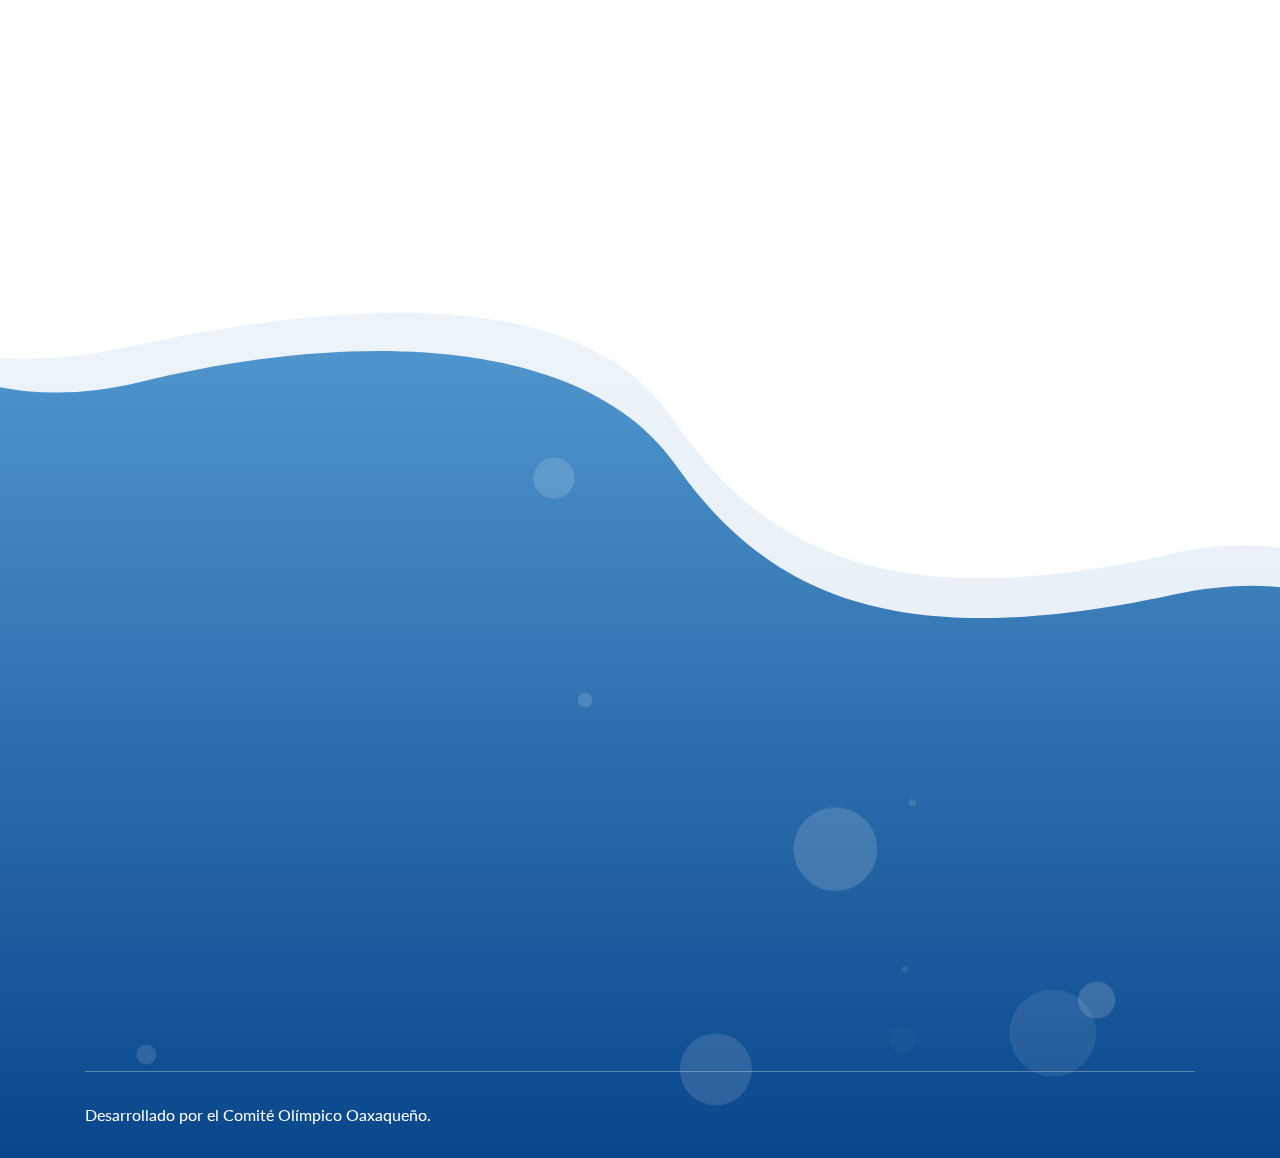
==== commit 997bb9db: "updates to landing page" ====
--- a/index.html
+++ b/index.html
@@ -192,8 +192,9 @@
                             <h2 class="header-sub-title wow fadeInUp" data-wow-duration="1.3s" data-wow-delay="0.2s">Selección 2024</h2>
                             <h1 class="header-title wow fadeInUp" data-wow-duration="1.3s" data-wow-delay="0.5s">Olimpiada Oaxaqueña de Informática</h1>
                             <h4 class="text wow fadeInUp" data-wow-duration="1.3s" data-wow-delay="0.8s">¡Vuélvete el/la mejor programador(a) del estado de Oaxaca!</h4>
-                            <h4 class="text wow fadeInUp" data-wow-duration="1.3s" data-wow-delay="0.8s">Inicio de clases: 29 de enero 2024</h4>
-                            <a  href="./registro.html" class="main-btn wow fadeInUp" data-wow-duration="1.3s" data-wow-delay="1.1s">Registro 2024</a>
+                            <h4 class="text wow fadeInUp" data-wow-duration="1.3s" data-wow-delay="0.8s">Inicio de clases: 5 de Febrero 2024</h4>
+                            <a href="./registro.html" class="main-btn wow fadeInUp" data-wow-duration="1.3s" data-wow-delay="1.1s">Registro 2024</a>
+                            <a class="wow fadeInUp" data-wow-duration="1.3s" data-wow-delay="1.1s" style="display:block; margin-top: 20px;" href="https://discord.gg/94KAFXc5Z4"><img src="assets/images/discord.png" alt="Unete a nuestro Discord" style="height:42px;"></a>
                         </div> <!-- header hero content -->
                     </div>
                 </div> <!-- row -->
@@ -792,6 +793,16 @@
                 </div> 
             </div> 
             <div class="row testimonial-active wow fadeInUpBig" data-wow-duration="1s" data-wow-delay="0.8s">
+                <div class="col-lg-4">
+                    <div class="single-testimonial">
+                        <a class="blog-image image-popup" href="assets/images/convo-2024.jpg">
+                            <img src="assets/images/convo-2024.jpg" alt="convocatoria-2024">
+                        </a>
+                        <div class="blog-content">
+                            <p class="text">Convocatoria 2024.</p>
+                        </div>
+                    </div>
+                </div>
                 <div class="col-lg-4">
                     <div class="single-testimonial">
                         <a class="blog-image image-popup" href="assets/images/convo-2023.png">
@@ -965,7 +976,8 @@
                                     <h4 class="title">Enlaces</h4>
                                 </div>
                                 <ul class="link">
-                                    <li><a href="https://wiki.omioaxaca.org/es/2023/calendario" target="_blank">Fechas Importantes</a></li>
+                                    <li><a href="https://discord.gg/94KAFXc5Z4" target="_blank">Únete a nuestro Discord</a></li>
+                                    <li><a href="https://wiki.omioaxaca.org/es/2024/calendario" target="_blank">Fechas Importantes</a></li>
                                     <li><a href="#" target="_blank">Politica de privacidad</a></li>
                                     <li><a href="#" target="_blank">Términos y condiciones</a></li>
                                 </ul>
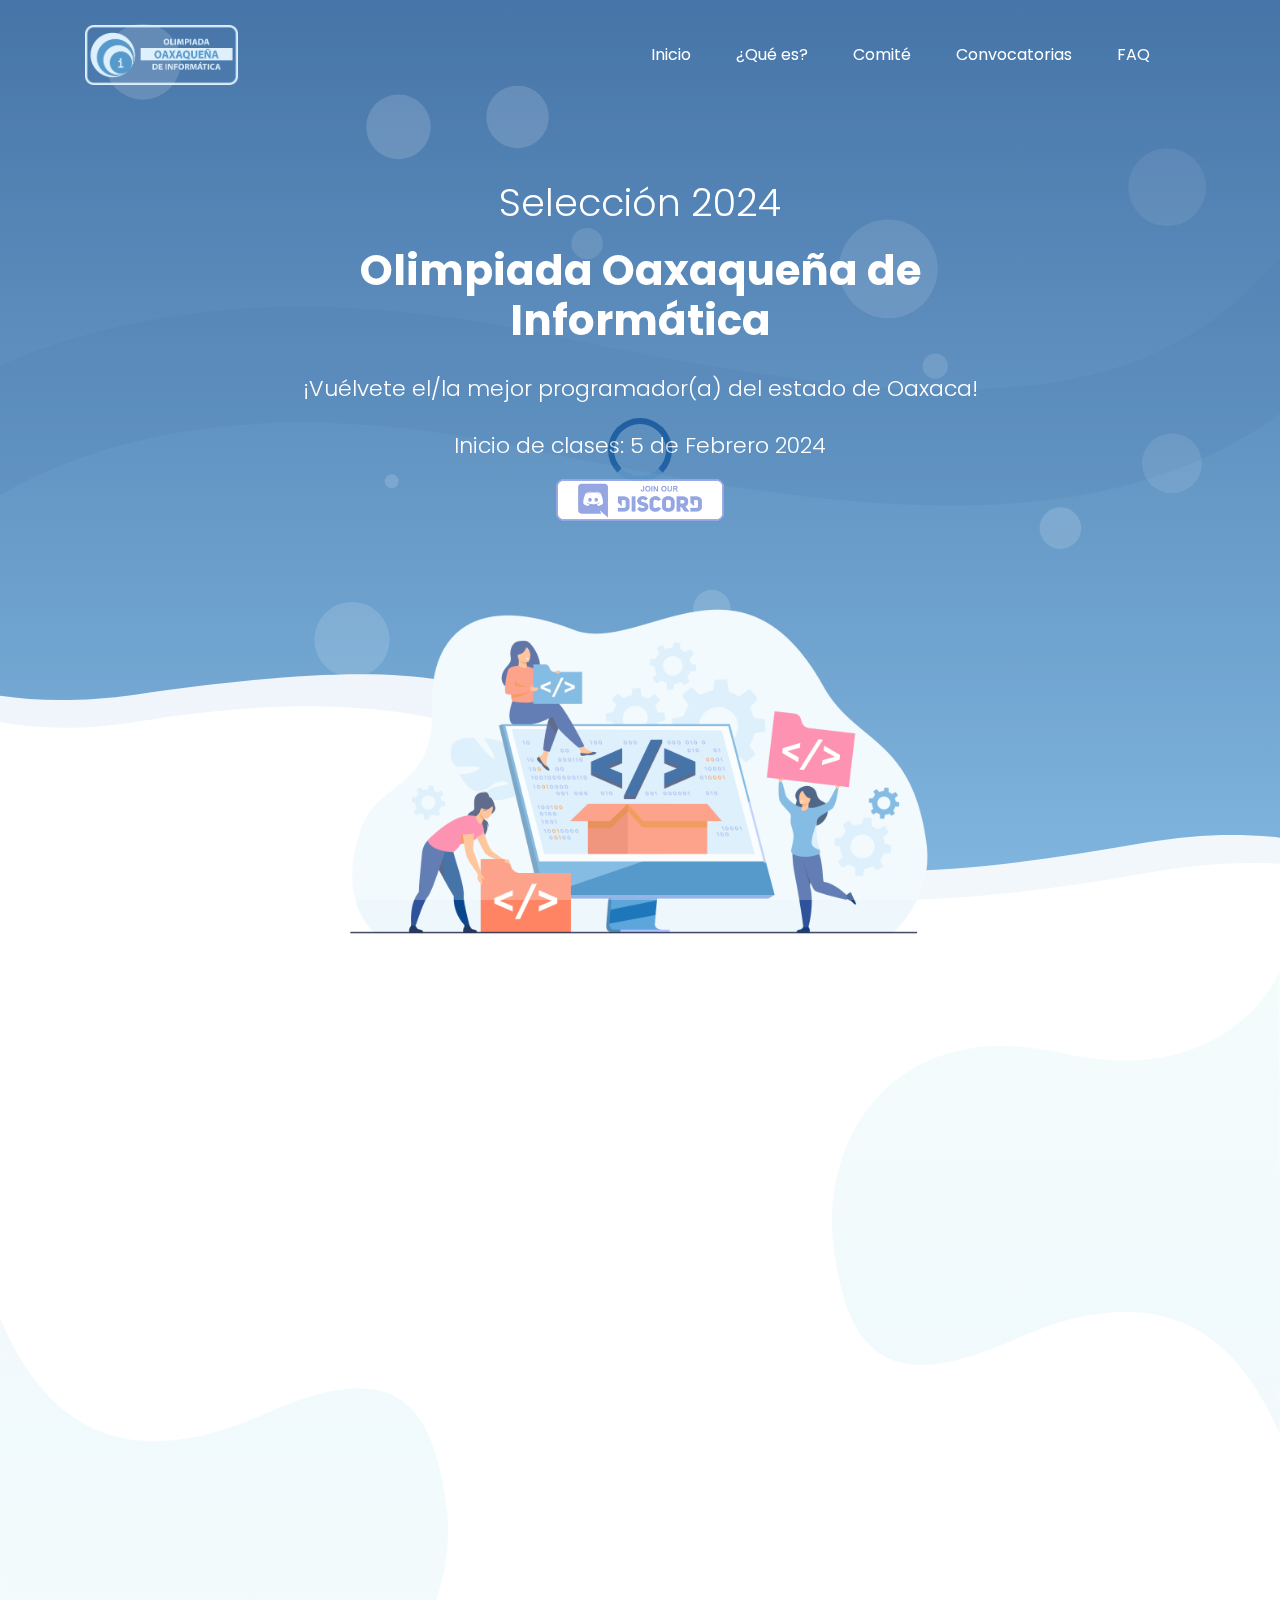
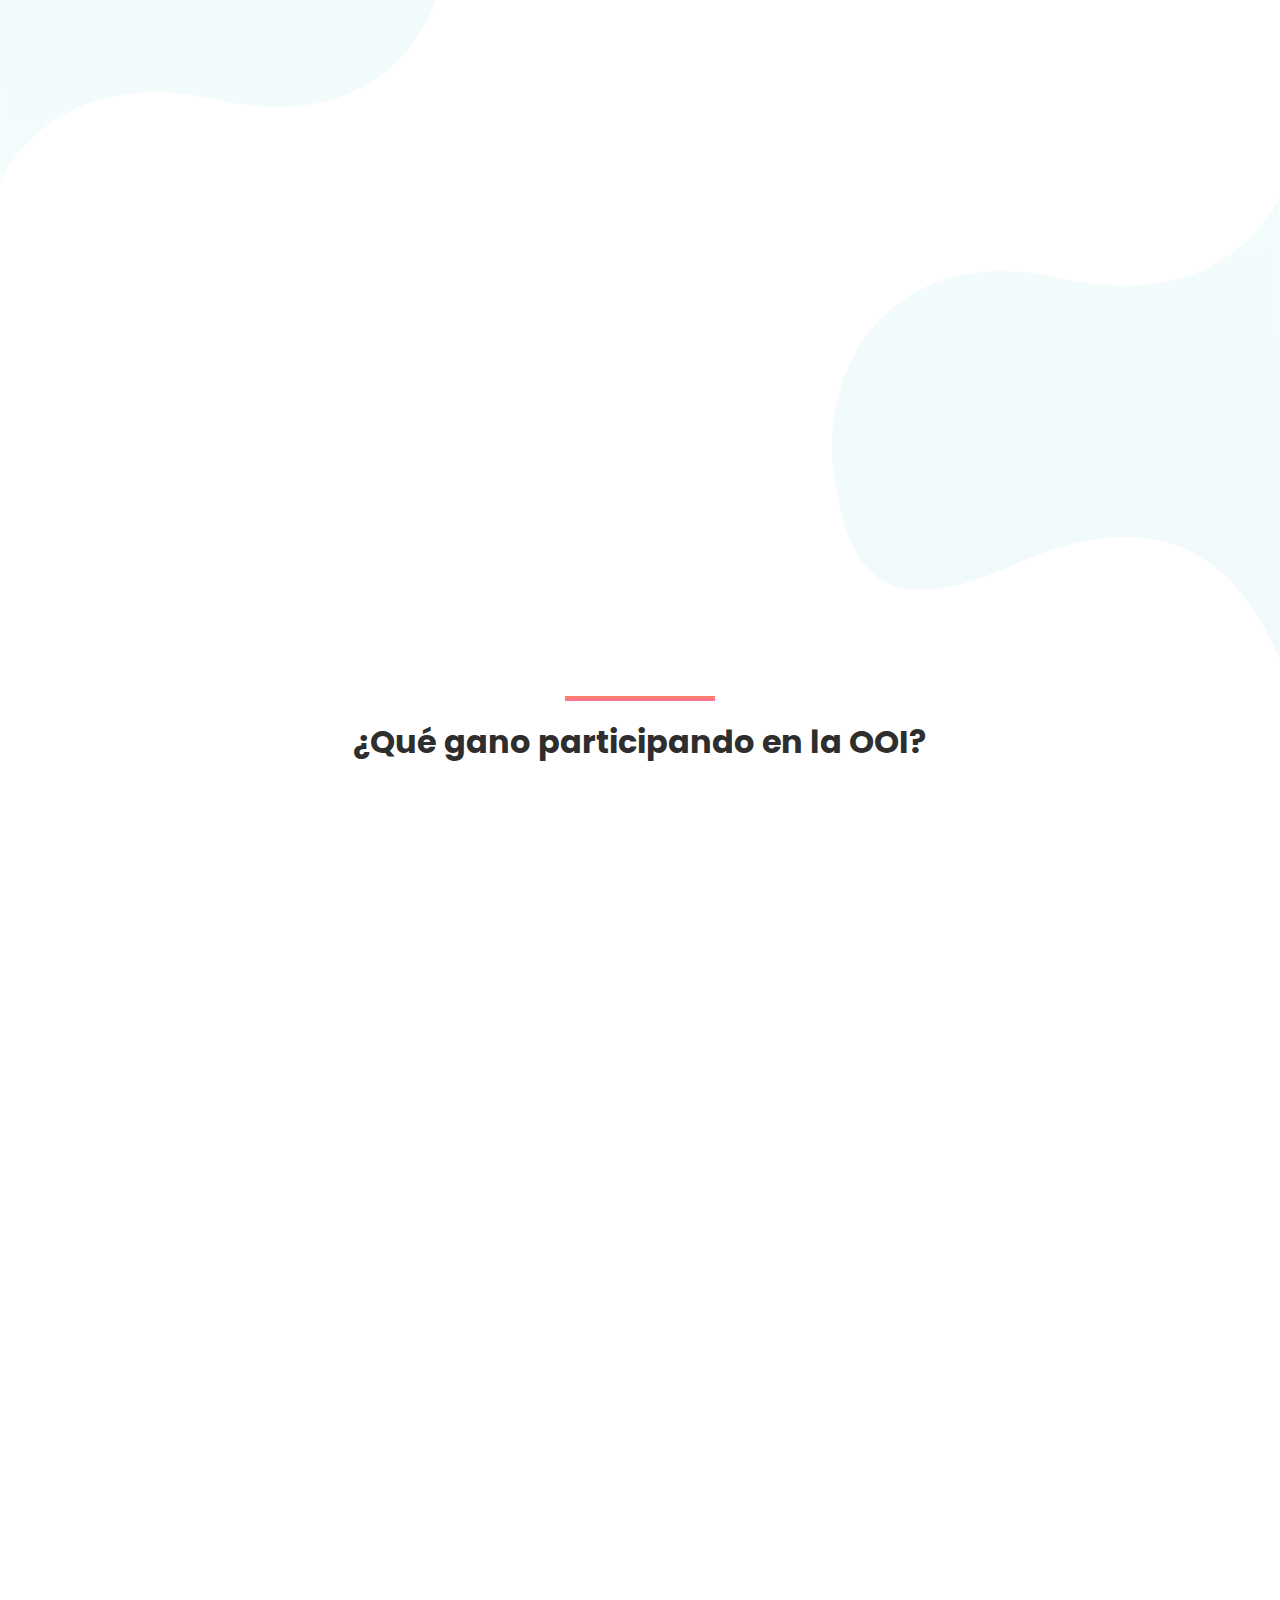
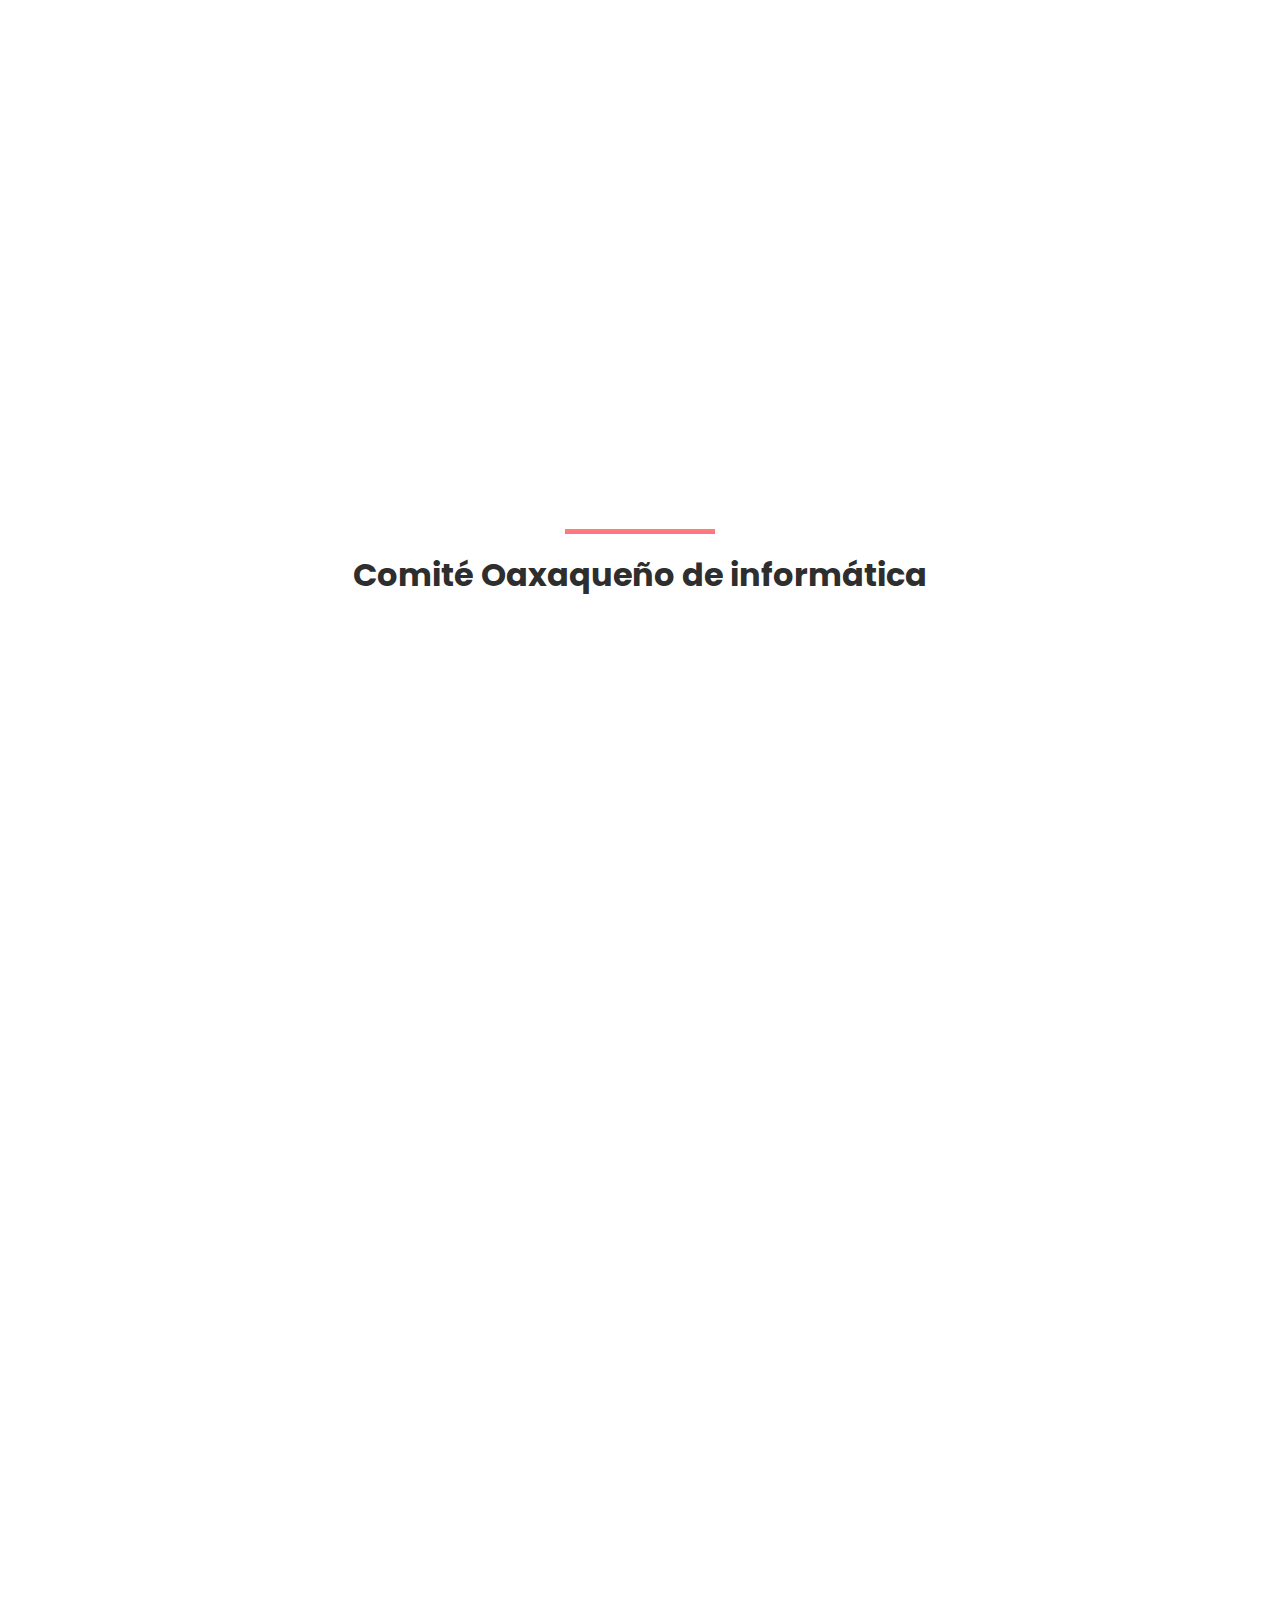
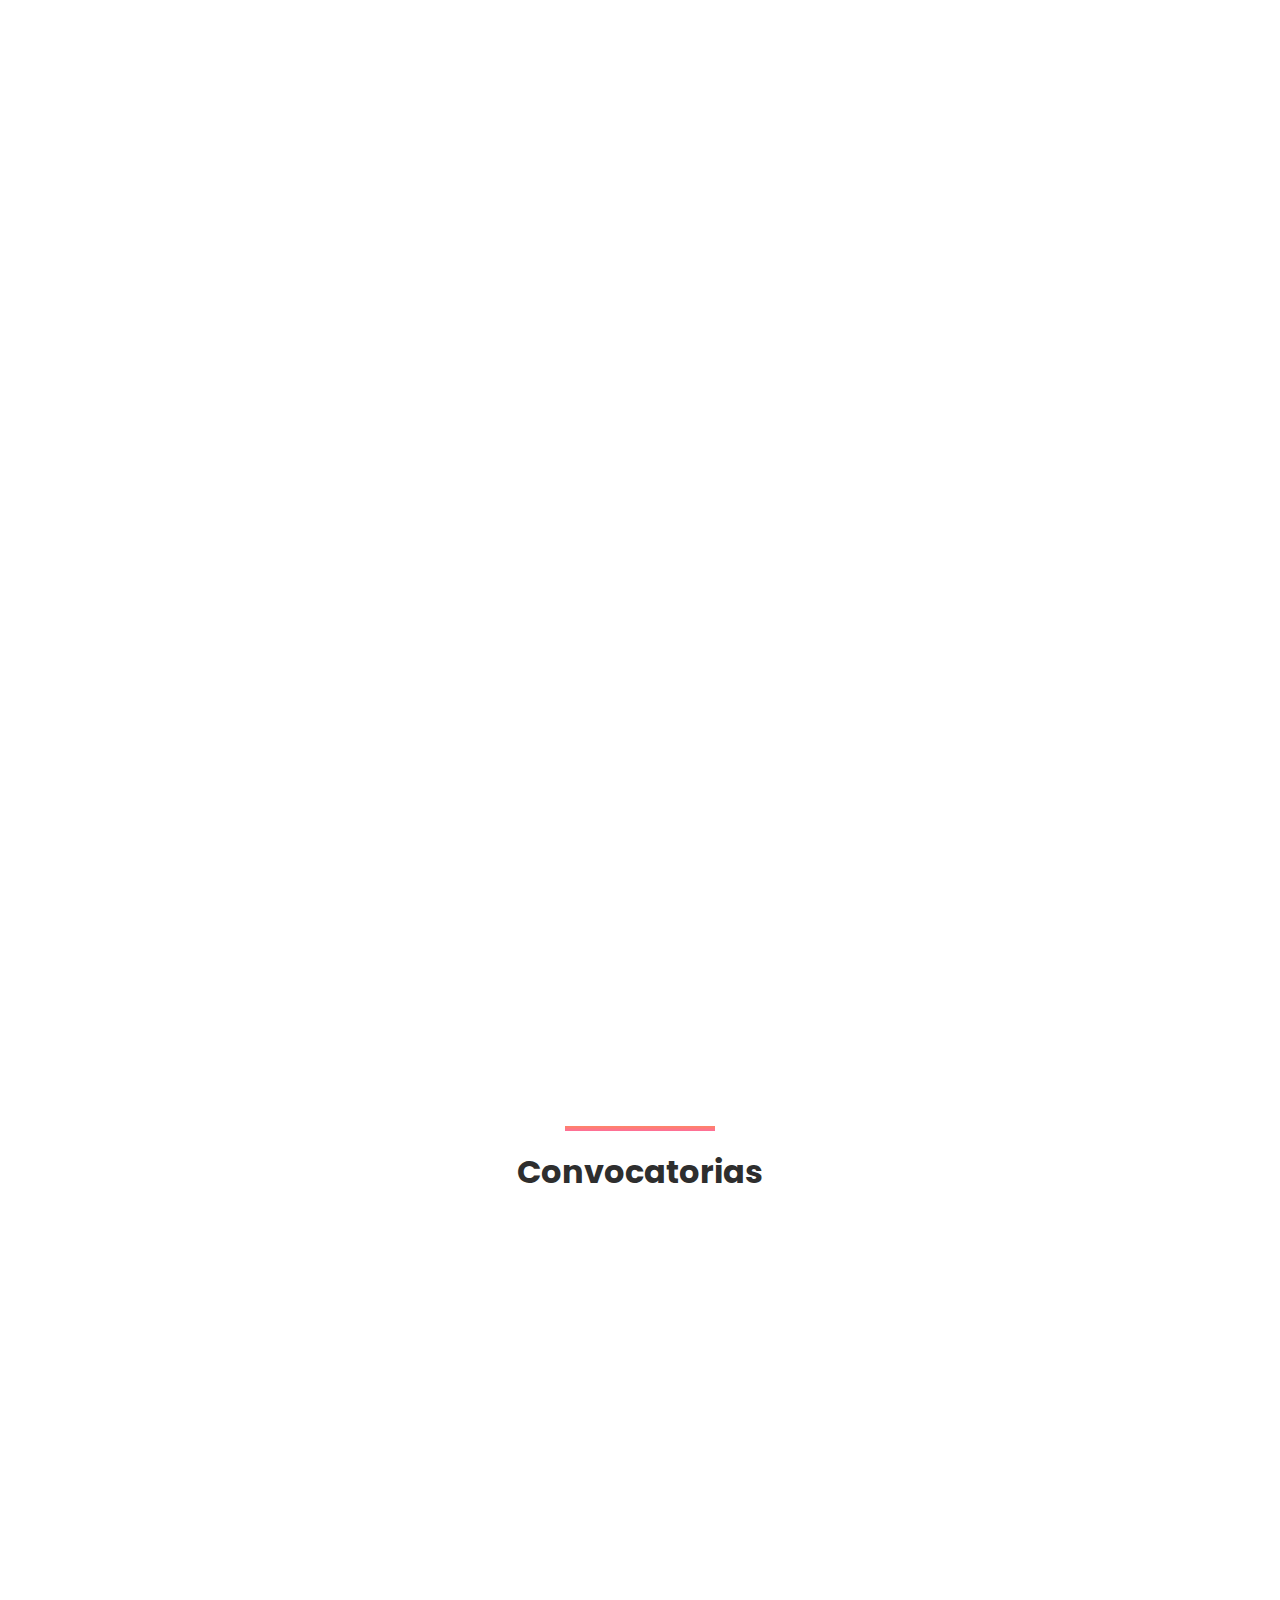
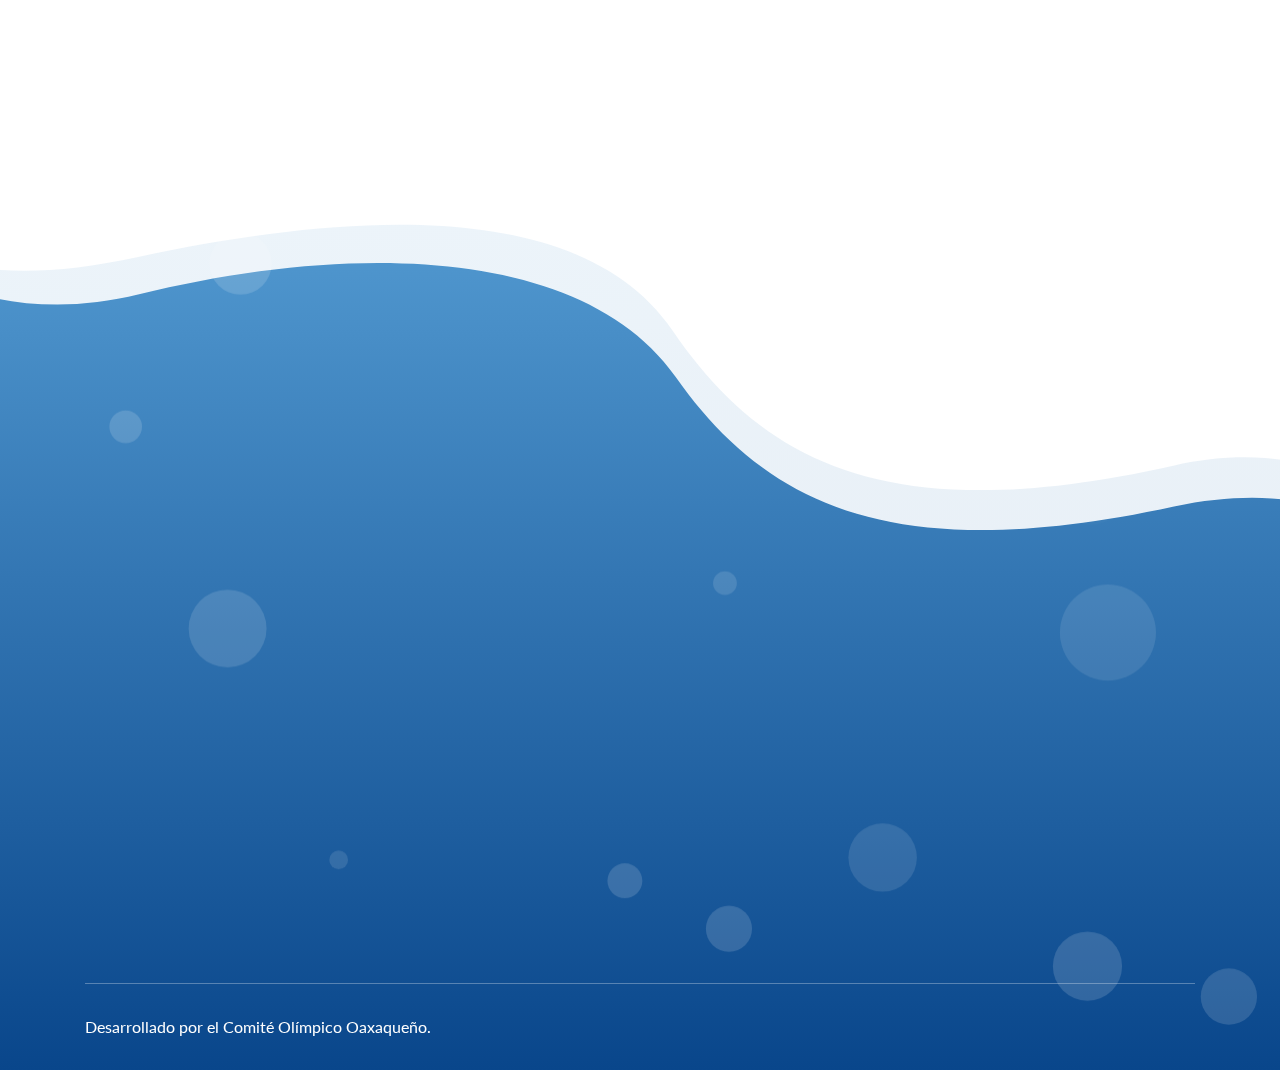
==== commit d10d0090: "remove signup" ====
--- a/index.html
+++ b/index.html
@@ -175,9 +175,9 @@
                                 </ul>
                             </div> <!-- navbar collapse -->
                             
-                            <div class="navbar-btn d-none d-sm-inline-block">
-                                <a href="./registro.html" class="main-btn" data-scroll-nav="0" >Registro 2024</a>
-                            </div>
+                            <!-- <div class="navbar-btn d-none d-sm-inline-block">
+                                <a href="./registro.html" class="main-btn" data-scroll-nav="0" >Registro 202X</a>
+                            </div> -->
                         </nav> <!-- navbar -->
                     </div>
                 </div> <!-- row -->
@@ -193,7 +193,7 @@
                             <h1 class="header-title wow fadeInUp" data-wow-duration="1.3s" data-wow-delay="0.5s">Olimpiada Oaxaqueña de Informática</h1>
                             <h4 class="text wow fadeInUp" data-wow-duration="1.3s" data-wow-delay="0.8s">¡Vuélvete el/la mejor programador(a) del estado de Oaxaca!</h4>
                             <h4 class="text wow fadeInUp" data-wow-duration="1.3s" data-wow-delay="0.8s">Inicio de clases: 5 de Febrero 2024</h4>
-                            <a href="./registro.html" class="main-btn wow fadeInUp" data-wow-duration="1.3s" data-wow-delay="1.1s">Registro 2024</a>
+                            <!-- <a href="./registro.html" class="main-btn wow fadeInUp" data-wow-duration="1.3s" data-wow-delay="1.1s">Registro 2024</a> -->
                             <a class="wow fadeInUp" data-wow-duration="1.3s" data-wow-delay="1.1s" style="display:block; margin-top: 20px;" href="https://discord.gg/94KAFXc5Z4"><img src="assets/images/discord.png" alt="Unete a nuestro Discord" style="height:42px;"></a>
                         </div> <!-- header hero content -->
                     </div>
@@ -945,11 +945,11 @@
                             <h2 class="subscribe-title">Sé parte de la selección olímpica Oaxaqueña 2024</h2>
                         </div>
                     </div>
-                    <div class="col-lg-3">
+                    <!-- <div class="col-lg-3">
                         <div class="subscribe-content mt-45 ">
-                            <a href="./registro.html" class="main-btn" >Registro 2024</a>
-                        </div>
-                    </div>
+                            <a href="./registro.html" class="main-btn" >Registro 202X</a>
+                        </div>
+                    </div> -->
                  </div> <!-- row -->
             </div> <!-- subscribe area -->
             <div class="footer-widget pb-100">
